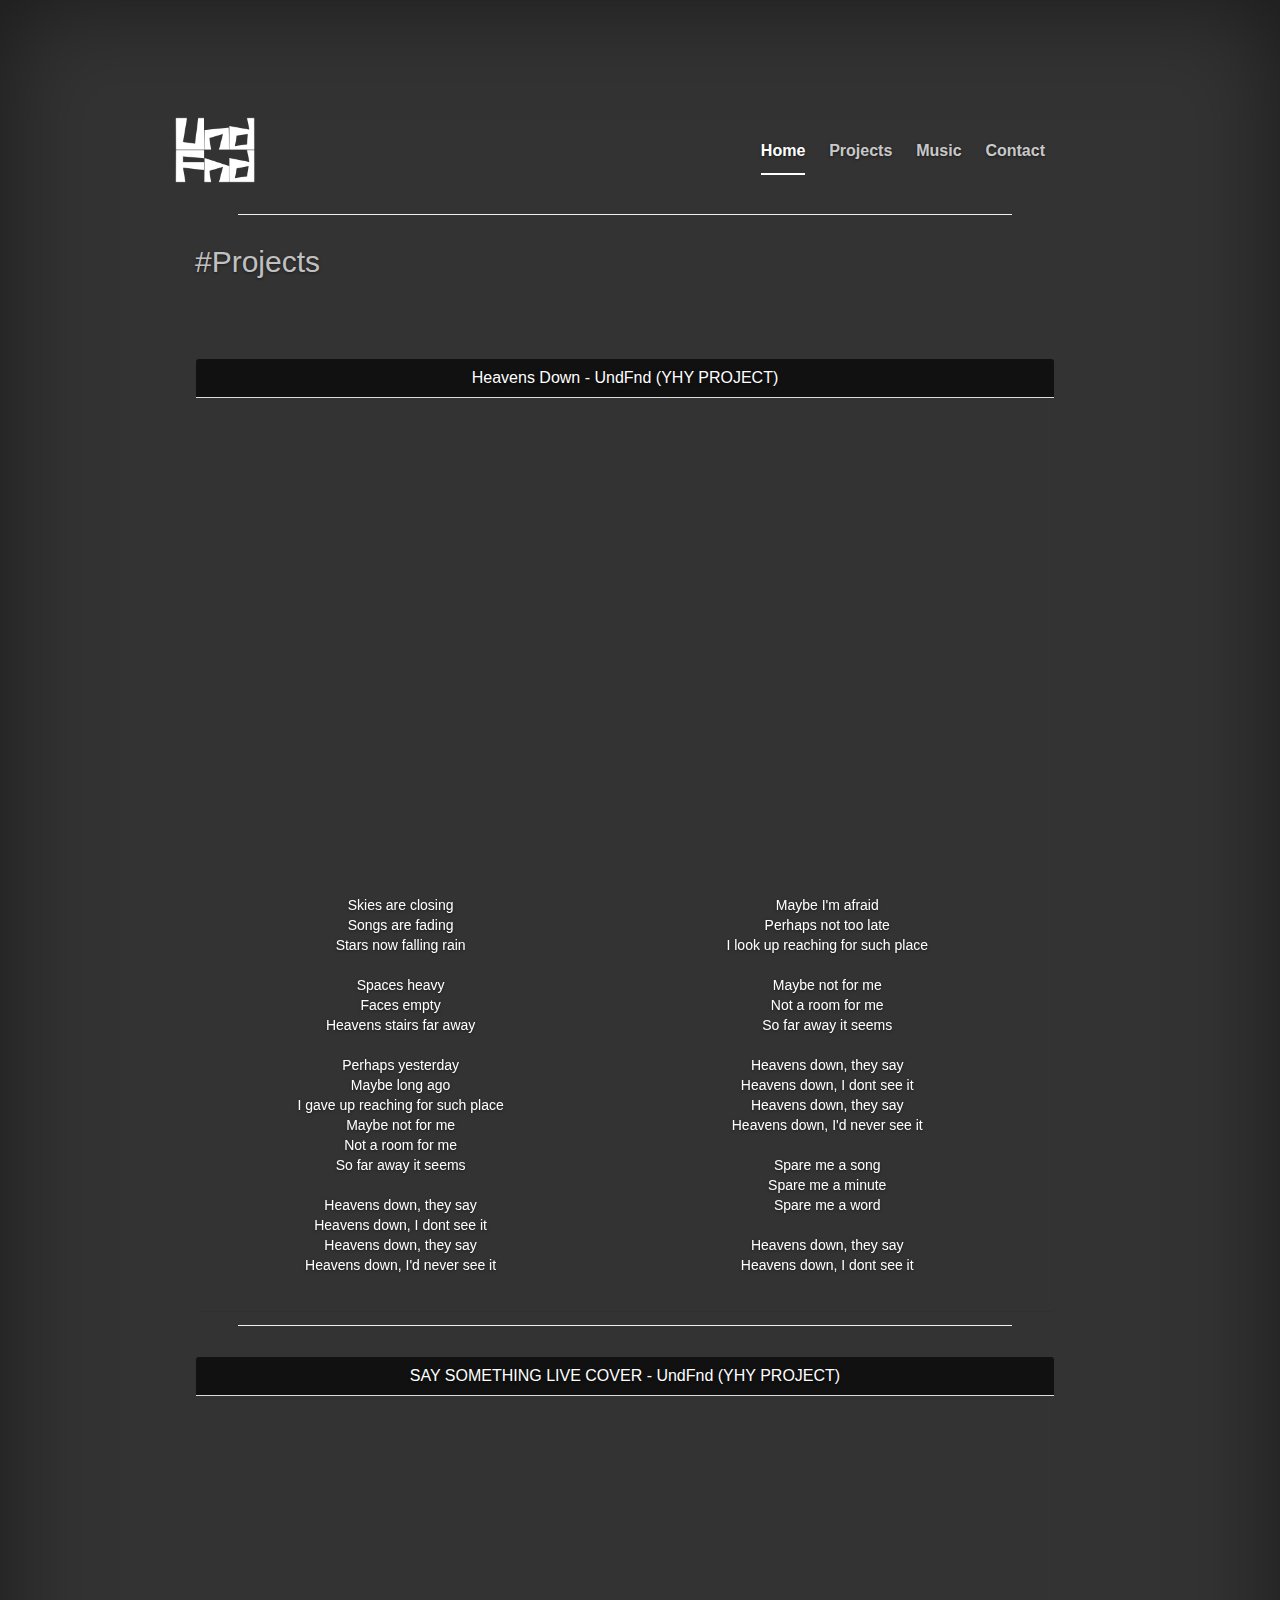
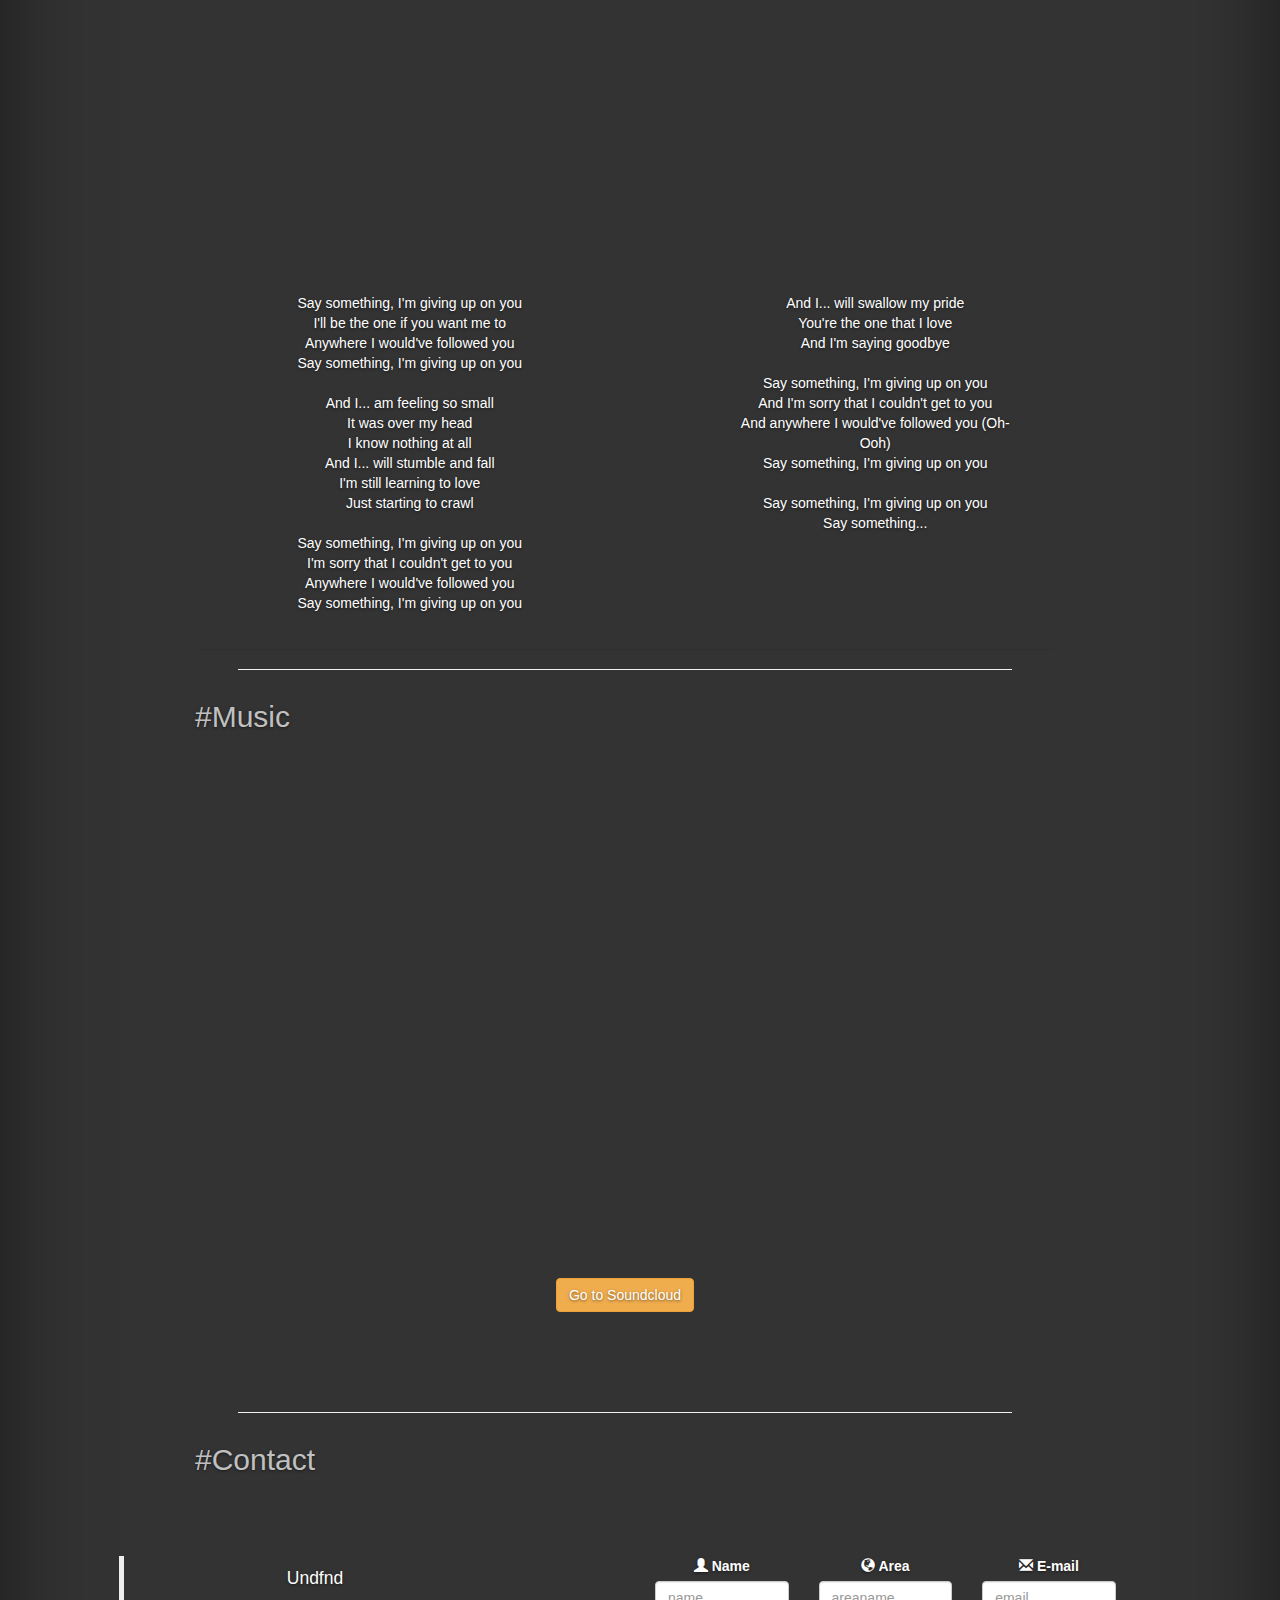
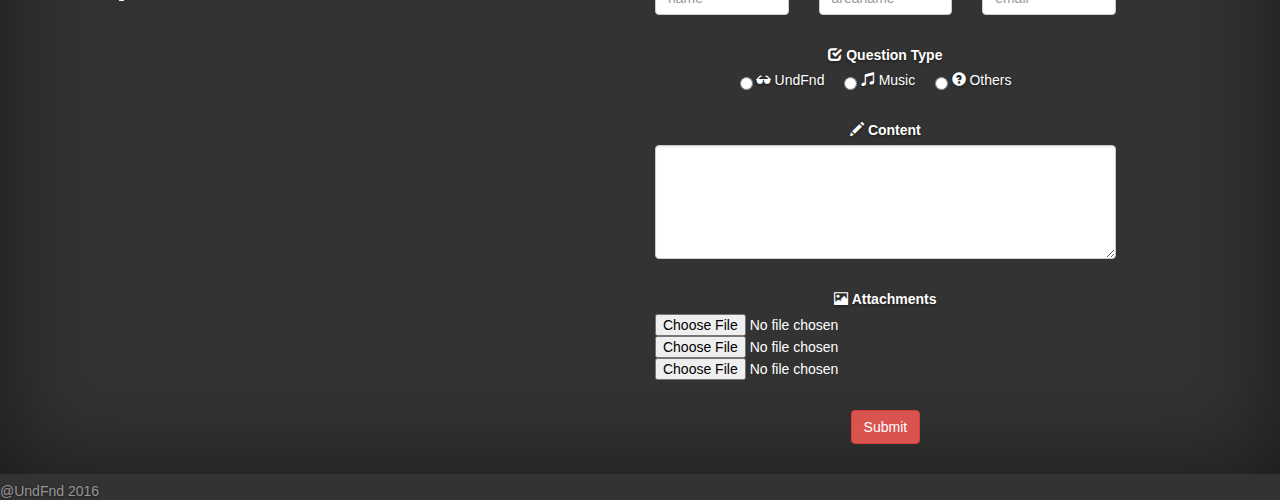
==== index.html @ fa7255fd "NEw" ====
<!DOCTYPE html>
<?xml version="1.0" encoding="UTF-8"?>

<html xmlns="http://www.w3.org/1999/xhtml" lang="ko" xml:lang="ko">
<head>
    <meta charset="utf-8">
    <meta http-equiv="X-UA-Compatible" content="IE=edge">
    <meta name="viewport" content="width=device-width, initial-scale=1">
    <!-- The above 3 meta tags *must* come first in the head; any other head content must come *after* these tags -->
    <meta name="description" content="UndFnd">
    <meta name="author" content="UndFnd">
    <meta property="fb:app_id" content="935392736514362">
    <meta property="og:url" content="http://www.undfnd.com/">
    <meta property="og:image" content="http://www.undfnd.com/img/logo-black.png">
    <link rel="icon" href="img/logo-black.ico">

    <title>UndFnd</title>

    <!-- Bootstrap core CSS -->
    <link href="bootstrap-3.3.5-dist/css/bootstrap.min.css" rel="stylesheet">

    <link href="bootstrap-3.3.5-dist/css/animate.css" rel="stylesheet">

    <!-- Custom styles for this template -->
    <link href="cover.css" rel="stylesheet">

    <!-- Just for debugging purposes. Don't actually copy these 2 lines! -->
    <!--[if lt IE 9]><script src="../../assets/js/ie8-responsive-file-warning.js"></script><![endif]-->
    <script src="bootstrap-3.3.5-dist/js/ie-emulation-modes-warning.js"></script>

    <!-- HTML5 shim and Respond.js for IE8 support of HTML5 elements and media queries -->
    <!--[if lt IE 9]>
      <script src="https://oss.maxcdn.com/html5shiv/3.7.2/html5shiv.min.js"></script>
      <script src="https://oss.maxcdn.com/respond/1.4.2/respond.min.js"></script>
    <![endif]-->


    <script>
  (function(i,s,o,g,r,a,m){i['GoogleAnalyticsObject']=r;i[r]=i[r]||function(){
  (i[r].q=i[r].q||[]).push(arguments)},i[r].l=1*new Date();a=s.createElement(o),
  m=s.getElementsByTagName(o)[0];a.async=1;a.src=g;m.parentNode.insertBefore(a,m)
  })(window,document,'script','//www.google-analytics.com/analytics.js','ga');

  ga('create', 'UA-72911251-1', 'auto');
  ga('send', 'pageview');
  ga('set', 'userId', 'UA-72911251-1'); 
</script>

<script type="text/javascript" src="bootstrap-3.3.5-dist/js/bootstrap.js">
    $('body').scrollspy({target: '#navbar-scroll'});

$('[data-spy="scroll"]').each(function () {
  var $spy = $(this).scrollspy('refresh')
})
</script>

<script type="text/javascript" src="bootstrap-3.3.5-dist/js/bootstrap.js">

$(document).ready(function() {
  // navigation click actions 
  $('#navbar-scroll').on('click', function(event){
    event.preventDefault();
    var sectionID = $(this).attr("data-id");
    scrollToID('#' + sectionID, 750);
  });
  // scroll to top action
  $('.scroll-top').on('click', function(event) {
    event.preventDefault();
    $('html, body').animate({scrollTop:0}, 'slow');     
  });

});
// scroll function
function scrollToID(id, speed){
  var offSet = -100;
  var targetOffset = $(id).offset().top - offSet;
  var mainNav = $('#navbar-scroll');
  $('html,body').animate({scrollTop:targetOffset}, speed);
  if (mainNav.hasClass("open")) {
    mainNav.css("height", "1px").removeClass("in").addClass("collapse");
    mainNav.removeClass("open");
  }
}
if (typeof console === "undefined") {
    console = {
        log: function() { }
    };
}
</script>

<script>
  window.fbAsyncInit = function() {
    FB.init({
      appId      : '935392736514362',
      xfbml      : true,
      version    : 'v2.5'
    });
  };

  (function(d, s, id){
     var js, fjs = d.getElementsByTagName(s)[0];
     if (d.getElementById(id)) {return;}
     js = d.createElement(s); js.id = id;
     js.src = "//connect.facebook.net/en_US/sdk.js";
     fjs.parentNode.insertBefore(js, fjs);
   }(document, 'script', 'facebook-jssdk'));
</script>

  </head>

<body data-spy="scroll" data-target="#navbar-scroll">

<div id="fb-root"></div>
<script>(function(d, s, id) {
  var js, fjs = d.getElementsByTagName(s)[0];
  if (d.getElementById(id)) return;
  js = d.createElement(s); js.id = id;
  js.src = "//connect.facebook.net/ko_KR/sdk.js#xfbml=1&version=v2.5&appId=1404441176520343";
  fjs.parentNode.insertBefore(js, fjs);
}(document, 'script', 'facebook-jssdk'));
</script>

    <div class="site-wrapper" >

      <div class="site-wrapper-inner"  id="undfnd">

        <div class="cover-container">
          <div class="masthead clearfix animated fadeInDown">
          <div class="masthead-brand"><a href="http://www.undfnd.com"><img id="logo" src="img/logo.png"></a></div>
            <div class="inner">
              
              <div class="masthead-navbar" id="navbar-scroll">
                <ul class="nav masthead-nav" role="tablist">
                  <li class="active"><a href="#undfnd" data-id="undfnd">Home</a></li>
                  <li><a class="scroll-link" data-id="projects" href="#projects">Projects</a></li>
                  
                  <li><a class="scroll-link" data-id="music" href="#music">Music</a></li>
                  <li><a class="scroll-link" data-id="contact" href="#contact">Contact</a></li>
                </ul>
          </div>
        </div>
        </div><!--masthead clearfix-->


          <div class="inner cover">
            <center><div class="separator line-separator" id="projects"></div></center>
            <h2 class="id-title">#Projects</h2>

<div class="panel-group" id="accordion" role="tablist" aria-multiselectable="true">
  <div class="panel">
    <div class="panel-heading" role="tab" id="headingOne">
      <h4 class="panel-title">
        <a role="button" data-toggle="collapse" data-parent="#accordion" href="#collapseOne" aria-expanded="true" aria-controls="collapseOne">
          Heavens Down - UndFnd (YHY PROJECT)
        </a>
      </h4>
    </div>
    <div id="collapseOne" class="panel-collapse collapse in" role="tabpanel" aria-labelledby="headingOne">
      <div class="panel-body">
    <div class="embed-responsive embed-responsive-16by9">
            <iframe width="100%" height="430" src="https://www.youtube.com/embed/ROAI3P9B_aY?rel=0&modestbranding=1&showinfo=0" frameborder="0" allowfullscreen></iframe>
    </div>
<div class="col-xs-1 col-sm-1 col-md-1 col-lg-1"></div>

<div class="col-xs-11 col-sm-4 col-md-4 col-lg-4">
<p class="navbar-text" style="text-align:center;">
Skies are closing <br />
Songs are fading <br />
Stars now falling rain <br />
<br />
Spaces heavy <br />
Faces empty <br />
Heavens stairs far away <br />
<br />
Perhaps yesterday <br />
Maybe long ago <br />
I gave up reaching for such place <br />
Maybe not for me <br />
Not a room for me <br />
So far away it seems <br />
<br />
Heavens down, they say <br />
Heavens down, I dont see it <br />
Heavens down, they say <br />
Heavens down, I'd never see it <br />
<br />
</p>
</div>

<div class="col-xs-1 col-sm-2 col-md-2 col-lg-2"></div>

<div class="col-xs-11 col-sm-4 col-md-4 col-lg-4">
<p class="navbar-text" style="text-align:center;">
Maybe I'm afraid <br />
Perhaps not too late <br />
I look up reaching for such place <br />
<br />
Maybe not for me <br />
Not a room for me <br />
So far away it seems <br />
<br />
Heavens down, they say <br />
Heavens down, I dont see it <br />
Heavens down, they say <br />
Heavens down, I'd never see it <br />
<br />
Spare me a song <br />
Spare me a minute <br /> 
Spare me a word <br />
<br />
Heavens down, they say <br />
Heavens down, I dont see it <br />
<br />
</p>
</div>
</div>
    </div>
  </div>
  <center><div class="separator line-separator"></div></center>

  <div class="panel">
    <div class="panel-heading" role="tab" id="headingTwo">
      <h4 class="panel-title">
        <a class="collapsed" role="button" data-toggle="collapse" data-parent="#accordion" href="#collapseTwo" aria-expanded="true" aria-controls="collapseTwo">
          SAY SOMETHING LIVE COVER - UndFnd (YHY PROJECT)
        </a>
      </h4>
    </div>
    <div id="collapseTwo" class="panel-collapse collapse in" role="tabpanel" aria-labelledby="headingTwo">
      <div class="panel-body">
        <div class="embed-responsive embed-responsive-16by9">
            <iframe width="100%" height="430" src="https://www.youtube.com/embed/Phb-2Oo2O-Q?rel=0&modestbranding=1&showinfo=0" frameborder="0" allowfullscreen></iframe>
            </div>
<div class="col-xs-1 col-sm-1 col-md-1 col-lg-1"></div>

<div class="col-xs-11 col-sm-5 col-md-5 col-lg-5">
<p class="navbar-text" style="text-align:center;">
Say something, I'm giving up on you <br />
I'll be the one if you want me to <br />
Anywhere I would've followed you <br />
Say something, I'm giving up on you <br />
 <br />
And I... am feeling so small <br />
It was over my head <br />
I know nothing at all <br />
And I... will stumble and fall <br />
I'm still learning to love <br />
Just starting to crawl <br />
 <br />
Say something, I'm giving up on you <br />
I'm sorry that I couldn't get to you <br />
Anywhere I would've followed you <br />
Say something, I'm giving up on you <br />
<br />
</p>
</div>

<div class="col-xs-1 col-sm-1 col-md-1 col-lg-1"></div>

<div class="col-xs-11 col-sm-5 col-md-5 col-lg-5">
<p class="navbar-text" style="text-align:center;">
And I... will swallow my pride <br />
You're the one that I love <br />
And I'm saying goodbye <br />
 <br />
Say something, I'm giving up on you <br />
And I'm sorry that I couldn't get to you <br />
And anywhere I would've followed you (Oh-Ooh) <br />
Say something, I'm giving up on you <br />
 <br />
Say something, I'm giving up on you <br />
Say something... <br />
<br />
</p>
</div>

      </div> <!--panel body-->
    </div><!--collapse 2-->
  </div><!--panel-->
</div>

            <center><div class="separator line-separator"  id="music"></div></center>

            <h2 class="id-title">#Music</h2>

            <iframe width="100%" height="430" scrolling="no" frameborder="no" src="https://w.soundcloud.com/player/?url=https%3A//api.soundcloud.com/playlists/9944254&amp;color=ff5500&amp;auto_play=false&amp;hide_related=false&amp;show_comments=true&amp;show_user=true&amp;show_reposts=false"></iframe>
            <p class="lead" style="margin-top:30px;">
              <a href="http://soundcloud.com/undfnd-1" class="btn btn-md btn-warning">Go to Soundcloud</a>
            </p>
          

          <center><div class="separator line-separator" id="contact" ></div></center>

          <h2 class="id-title">#Contact</h2>

          </div> <!--inner cover-->
          </div><!--cover container-->

<div class="col-lg-1 col-md-1 col-sm-1 hidden-xs"></div>
  
  <div class="fb-page col-lg-4 col-md-4 col-sm-4 col-xs-12" data-href="https://www.facebook.com/undfnd13/" data-tabs="timeline" data-width="100%" data-small-header="true" data-adapt-container-width="true" data-hide-cover="false" data-show-facepile="false">
  <div class="fb-xfbml-parse-ignore"><blockquote cite="https://www.facebook.com/undfnd13/"><a href="https://www.facebook.com/undfnd13/">Undfnd</a></blockquote></div>
  </div>

<div class="col-lg-1 col-md-1 col-sm-1 hidden-xs"></div>

<div class="col-lg-5 col-md-5 col-sm-5 col-xs-12">
<form id="form1" name="form1" class="contact-form" method="post">
<input type="hidden" name="mode" value="send">
  <div class="form-group col-xs-12 col-sm-4 col-mid-6">
    <label for="name"><span class="glyphicon glyphicon-user" aria-hidden="true"></span> Name </label>
    <input type="text" class="form-control" id="name" name="name" aria-required="true" placeholder="name">
  </div>

  <div class="form-group col-xs-12 col-sm-4 col-mid-6">
    <label for="areaname"><span class="glyphicon glyphicon-globe" aria-hidden="true"></span> Area </label>
    <input type="text" class="form-control" id="areaname" name="areaname" aria-required="true" placeholder="areaname">
  </div>

  <div class="form-group col-xs-12 col-sm-4 col-mid-6">
    <label for="email"><span class="glyphicon glyphicon-envelope" aria-hidden="true"></span> E-mail </label>
    <input type="email" class="form-control" id="email" name="email" aria-required="true" placeholder="email">
  </div>


  <div class="form-group col-xs-12 col-sm-12 col-mid-12 col-lg-12
  ">
    <label for="questype"><span class="glyphicon glyphicon-check" aria-hidden="true"></span> Question Type </label>
<br>
    <input type="radio" name="questype" class="radio-inline" id="questype" aria-required="true" placeholder="questype" value="Product">&nbsp;<span class="glyphicon glyphicon-sunglasses" aria-hidden="true"></span> UndFnd&nbsp;&nbsp;&nbsp;&nbsp;

  <input type="radio" name="questype" class="radio-inline" id="questype" aria-required="true" placeholder="questype" value="Store">&nbsp;<span class="glyphicon glyphicon-music" aria-hidden="true"></span> Music&nbsp;&nbsp;&nbsp;&nbsp;

  <input type="radio" name="questype" class="radio-inline" id="questype" aria-required="true" placeholder="questype" value="Others">&nbsp;<span class="glyphicon glyphicon-question-sign" aria-hidden="true"></span> Others &nbsp;&nbsp;&nbsp;&nbsp;
</br>
  </div>

  <div class="form-group col-xs-12">
  <label for="content"><span class="glyphicon glyphicon-pencil" aria-hidden="true"></span> Content </label>
  <textarea id="content" name="content" class="form-control" rows="5" aria-required="true"></textarea>
  </div>

  <div class="form-group col-xs-12">
    <label for="file"><span class="glyphicon glyphicon-picture" aria-hidden="true"></span> Attachments </label>
    <input type="file" id="file1" name="userfile1" value="file1">
    <input type="file" id="file2" name="userfile2" value="file2">
    <input type="file" id="file3" name="userfile3" value="file3">
  </div>

<div class="form-group col-xs-12">
<input type="button" id="submit" class="btn btn-md btn-danger" value="Submit" onclick="form_Check();" style="cursor:hand;"> <span id="result"></span>

  </div>

</form>
</div><!--form div-->
</div><!--site-wrapper-inner-->
<div class="col-lg-1 col-md-1 col-sm-1 hidden-xs"></div>


</div><!-- site wrapper -->

<div class="mastfoot" style="position:relative; text-align:left;">
              <h5>@UndFnd 2016</h5>
</div>



    <!-- Bootstrap core JavaScript
    ================================================== -->
    <!-- Placed at the end of the document so the pages load faster -->
    <script src="https://ajax.googleapis.com/ajax/libs/jquery/1.11.1/jquery.min.js"></script>
    <script src="bootstrap-3.3.5-dist/js/holder.js"></script>
    <script src="parallax.js-1.3.1/parallax.js"></script>
        <script src="bootstrap-3.3.5-dist/js/bootstrap.min.js"></script>
    <script src="bootstrap-3.3.5-dist/js/ie10-viewport-bug-workaround.js"></script>
  </body>
</html>

<script>
$("#name").focus(function() {
  $('#result').html("");
  $('#submit').show();
});

function form_Check(){
  if(form1.name.value == ''){
    alert("Input Name");
    form1.name.focus();
    return;
  }
  if(form1.email.value == ''){
    alert("Input E-mail");
    form1.email.focus();
    return;
  }
  if(form1.areaname.value == ''){
    alert("Input Area");
    form1.areaname.focus();
    return;
  }
  if(form1.questype[0].checked == false && form1.questype[1].checked == false && form1.questype[2].checked == false){
    alert("Input Question Type");
    form1.questype[0].focus();
    return;
  }
  if(form1.content.value == ''){
    alert("Input Content");
    form1.content.focus();
    return;
  }
  if(!confirm('Send E-mail?')) return;
  //form1.submit();

  //Ajax Send Start
  $('#submit').hide();
  $('#result').html("<img src='formmail/indicator.gif' align='absmiddle'> <font color='blue'>Sending... Please Wait.</font>");
  var form = $("form")[0];
  var formData = new FormData(form);
  $.ajax({
    url: "formmail/form_send.php",
    processData: false,
    contentType: false,
    data: formData,
    type: "POST",
    cache: false,
    success: function(args) {
      $('#result').html(args);
      $('#form1').trigger("reset");
      //$('#submit').show();
    },
    error: function(args) {
      $('#result').html("<font color='red'>Failure</font>");
      $('#form1').trigger("reset");
      //$('#submit').show();
    },
  })
  //Ajax Sent.
}

</script>
---- cover.css ----
/*
 * Globals
 */

/* Links */
a,
a:focus,
a:hover {
  color: #fff;
}

/* Custom default button */
.btn-default,
.btn-default:hover,
.btn-default:focus {
  color: #333;
  text-shadow: none; /* Prevent inheritence from `body` */
  background-color: #fff;
  border: 1px solid #fff;
}


/*
 * Base structure
 */

html,
body {
  height: 100%;
  background-color: #333;
}
body {
  color: #fff;
  text-align: center;
  text-shadow: 0 1px 3px rgba(0,0,0,.5);
  position: relative;
}

/* Extra markup and styles for table-esque vertical and horizontal centering */
.site-wrapper {
  display: table;
  width: 100%;
  height: 100%; /* For at least Firefox */
  min-height: 100%;
  -webkit-box-shadow: inset 0 0 100px rgba(0,0,0,.5);
          box-shadow: inset 0 0 100px rgba(0,0,0,.5);
}
.site-wrapper-inner {
  display: table-cell;
  vertical-align: top;
}
.cover-container {
  margin-right: auto;
  margin-left: auto;
  margin-top: 100px;
}

/* Padding for spacing */
.inner {
  padding: 30px;
}


/*
 * Header
 */

.masthead-brand, .masthead-nav {
  z-index: 10;
}
.masthead-brand {
  margin-top: 10px;
  margin-bottom: 10px;
}

.masthead-nav > li {
  display: inline-block;
}
.masthead-nav > li + li {
  margin-left: 20px;
}
.masthead-nav > li > a {
  padding-right: 0;
  padding-left: 0;
  font-size: 16px;
  font-weight: bold;
  color: #fff; /* IE8 proofing */
  color: rgba(255,255,255,.75);
  border-bottom: 2px solid transparent;
}
.masthead-nav > li > a:hover,
.masthead-nav > li > a:focus {
  background-color: transparent;
  border-bottom-color: #a9a9a9;
  border-bottom-color: rgba(255,255,255,.25);
}
.masthead-nav > .active > a,
.masthead-nav > .active > a:hover,
.masthead-nav > .active > a:focus {
  color: #fff;
  border-bottom-color: #fff;
}

@media (min-width: 768px) {
  .masthead-brand {
    float: left;
  }
  .masthead-nav {
    float: right;
  }
}


/*
 * Cover
 */

.cover {
  padding: 0 20px;
  text-align: center;
}
.cover .btn-lg {
  padding: 10px 20px;
  font-weight: bold;
}


/*
 * Footer
 */

.mastfoot {
  color: #999; /* IE8 proofing */
  color: rgba(255,255,255,.5);
}


/*
 * Affix and center
 */

@media (min-width: 768px) {
  /* Pull out the header and footer */
  .masthead {

  }
  .mastfoot {
    position: fixed;
    bottom: 0;
  }
  /* Start the vertical centering */
  .site-wrapper-inner {
    vertical-align: middle;
  }
  /* Handle the widths */
  .masthead,
  .mastfoot,
  .cover-container {
    width: 100%; /* Must be percentage or pixels for horizontal alignment */
  }
}

@media (min-width: 992px) {
  .masthead,
  .mastfoot,
  .cover-container {
    width: 900px;
  }
}

#soundcloud, #contact {
  margin-top: 100px;
}


.separator, .line-separator {
    display: block;
    width: 90%;
    margin-top: 14px;
    margin-bottom: 30px;
    border-color: #f0f0f0;
    border-style: solid;
    border-width: 0px 0px 1px 0px;
}

.id-title {
  text-align: left;
  margin-bottom: 80px;
  color:silver;
}

.fb-page {
  margin-bottom: 30px;
}

.form-group {
  margin-bottom: 30px;
}

#logo {
  width:80px;
  height: 80px;
}

.panel, .panel-body {
  padding:0px;
  background-color: transparent;
  color:white;
}
.panel-heading {
  background-color: #111;
}
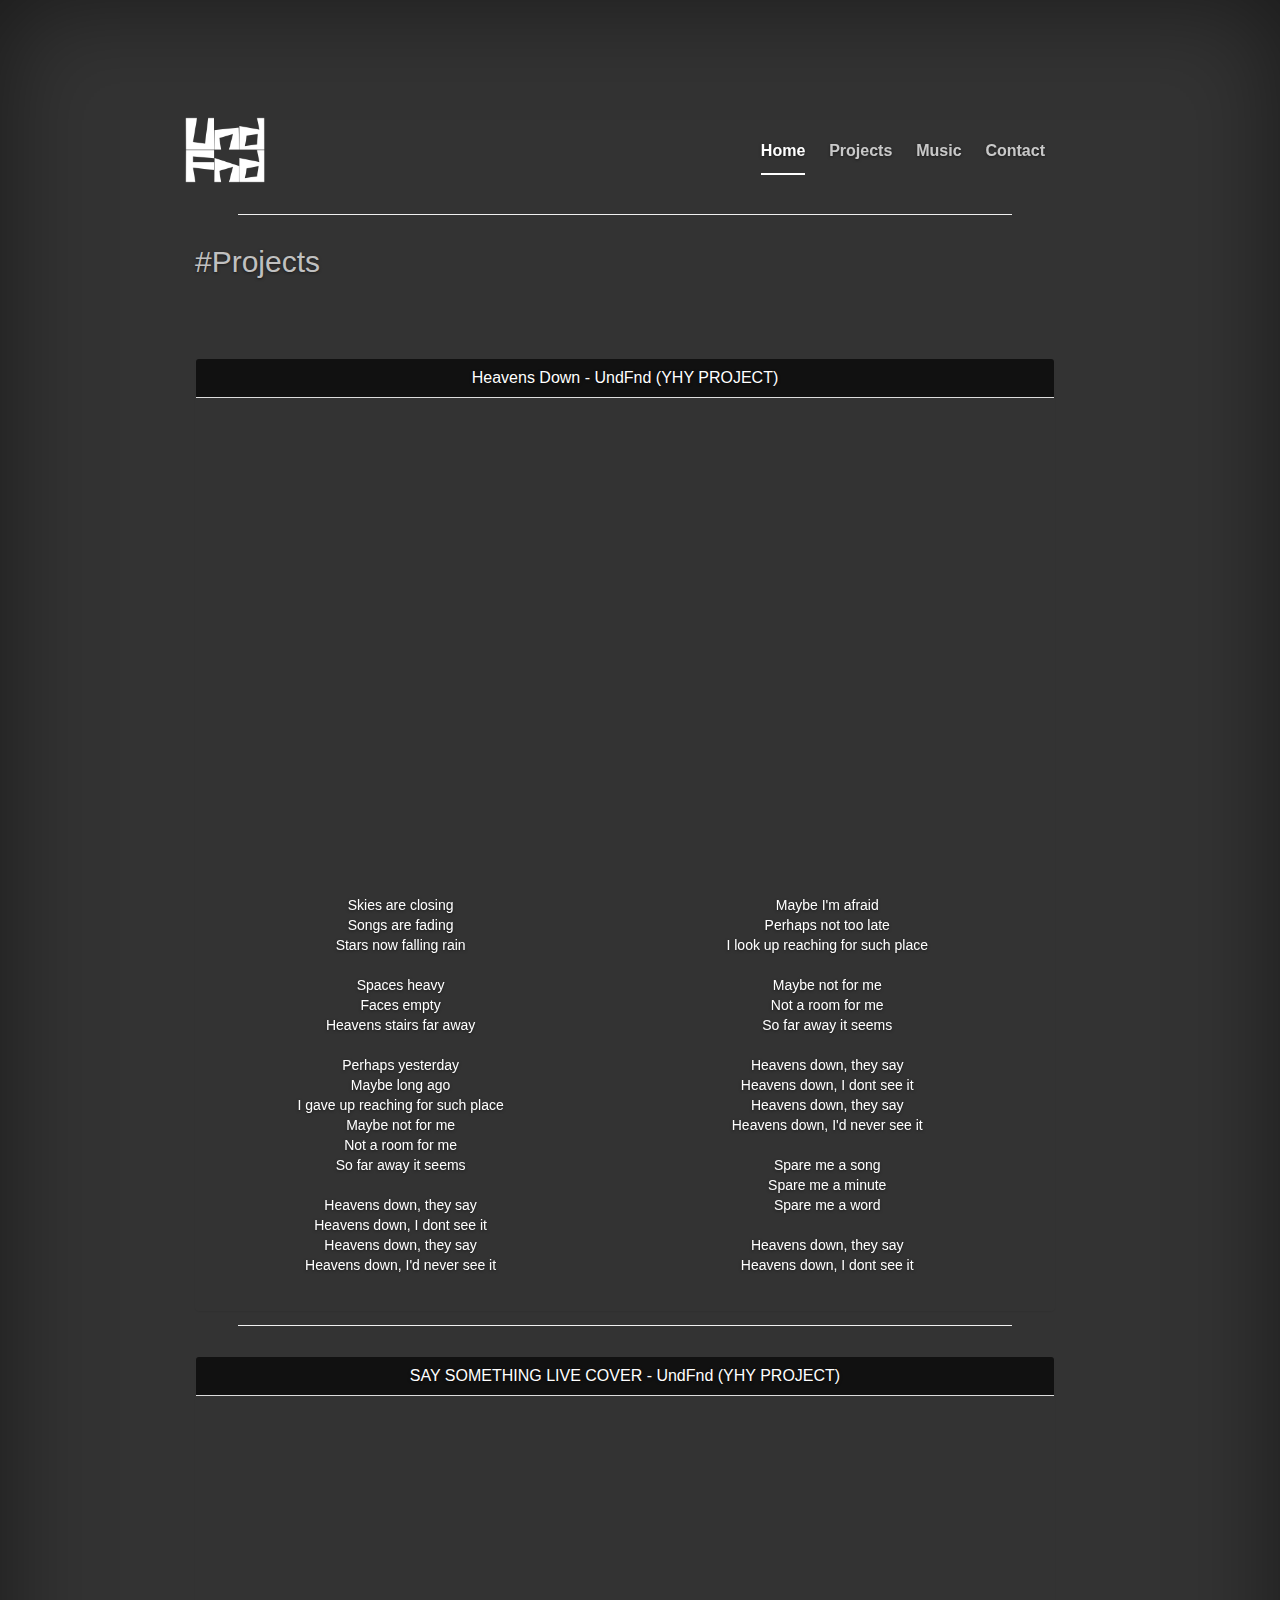
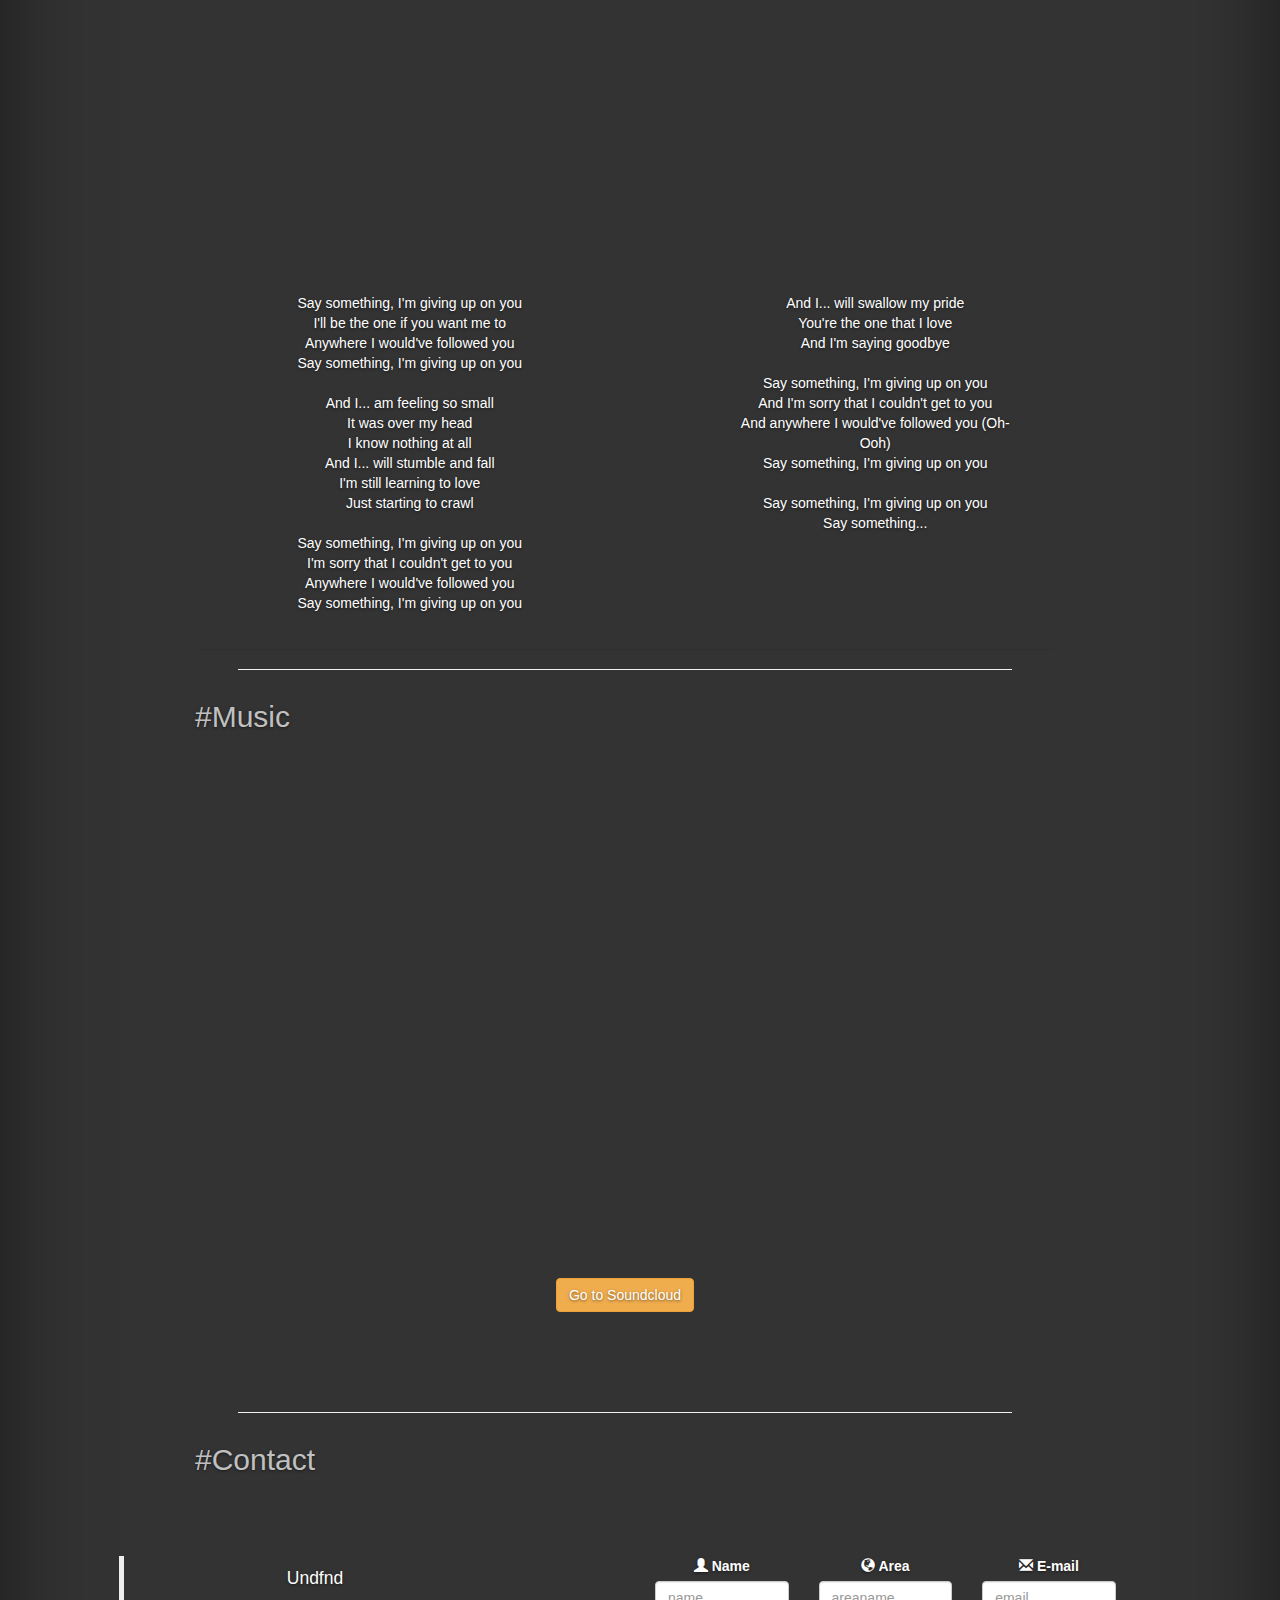
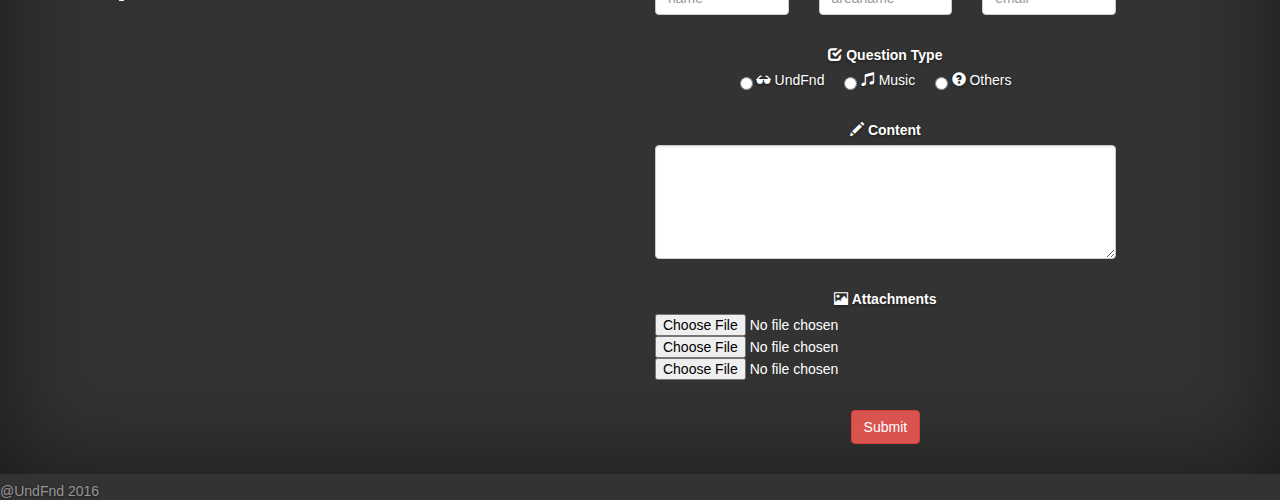
==== commit b513eca8: "Menubar error fix" ====
--- a/index.html
+++ b/index.html
@@ -126,8 +126,9 @@
       <div class="site-wrapper-inner"  id="undfnd">
 
         <div class="cover-container">
-          <div class="masthead clearfix animated fadeInDown">
+          <div class="masthead clearfix ">
           <div class="masthead-brand"><a href="http://www.undfnd.com"><img id="logo" src="img/logo.png"></a></div>
+
             <div class="inner">
               
               <div class="masthead-navbar" id="navbar-scroll">
@@ -137,8 +138,10 @@
                   
                   <li><a class="scroll-link" data-id="music" href="#music">Music</a></li>
                   <li><a class="scroll-link" data-id="contact" href="#contact">Contact</a></li>
-                </ul>
+                  </ul>
+
           </div>
+
         </div>
         </div><!--masthead clearfix-->
 
@@ -298,7 +301,8 @@
           </div><!--cover container-->
 
 <div class="col-lg-1 col-md-1 col-sm-1 hidden-xs"></div>
-  
+
+
   <div class="fb-page col-lg-4 col-md-4 col-sm-4 col-xs-12" data-href="https://www.facebook.com/undfnd13/" data-tabs="timeline" data-width="100%" data-small-header="true" data-adapt-container-width="true" data-hide-cover="false" data-show-facepile="false">
   <div class="fb-xfbml-parse-ignore"><blockquote cite="https://www.facebook.com/undfnd13/"><a href="https://www.facebook.com/undfnd13/">Undfnd</a></blockquote></div>
   </div>
@@ -363,6 +367,8 @@
 
 <div class="mastfoot" style="position:relative; text-align:left;">
               <h5>@UndFnd 2016</h5>
+
+               
 </div>
 
 
--- a/cover.css
+++ b/cover.css
@@ -64,13 +64,17 @@
 /*
  * Header
  */
-
+.clearfix {
+    z-index: 1000;
+}
 .masthead-brand, .masthead-nav {
   z-index: 10;
+
 }
 .masthead-brand {
   margin-top: 10px;
   margin-bottom: 10px;
+  margin-left: 10px;
 }
 
 .masthead-nav > li {
@@ -105,6 +109,7 @@
   .masthead-brand {
     float: left;
   }
+
   .masthead-nav {
     float: right;
   }
@@ -117,6 +122,7 @@
 
 .cover {
   padding: 0 20px;
+  padding-top: 100px;
   text-align: center;
 }
 .cover .btn-lg {
@@ -141,8 +147,8 @@
 
 @media (min-width: 768px) {
   /* Pull out the header and footer */
-  .masthead {
-
+  .masthead, .clearfix {
+    position: fixed;
   }
   .mastfoot {
     position: fixed;
@@ -210,3 +216,5 @@
 .panel-heading {
   background-color: #111;
 }
+
+
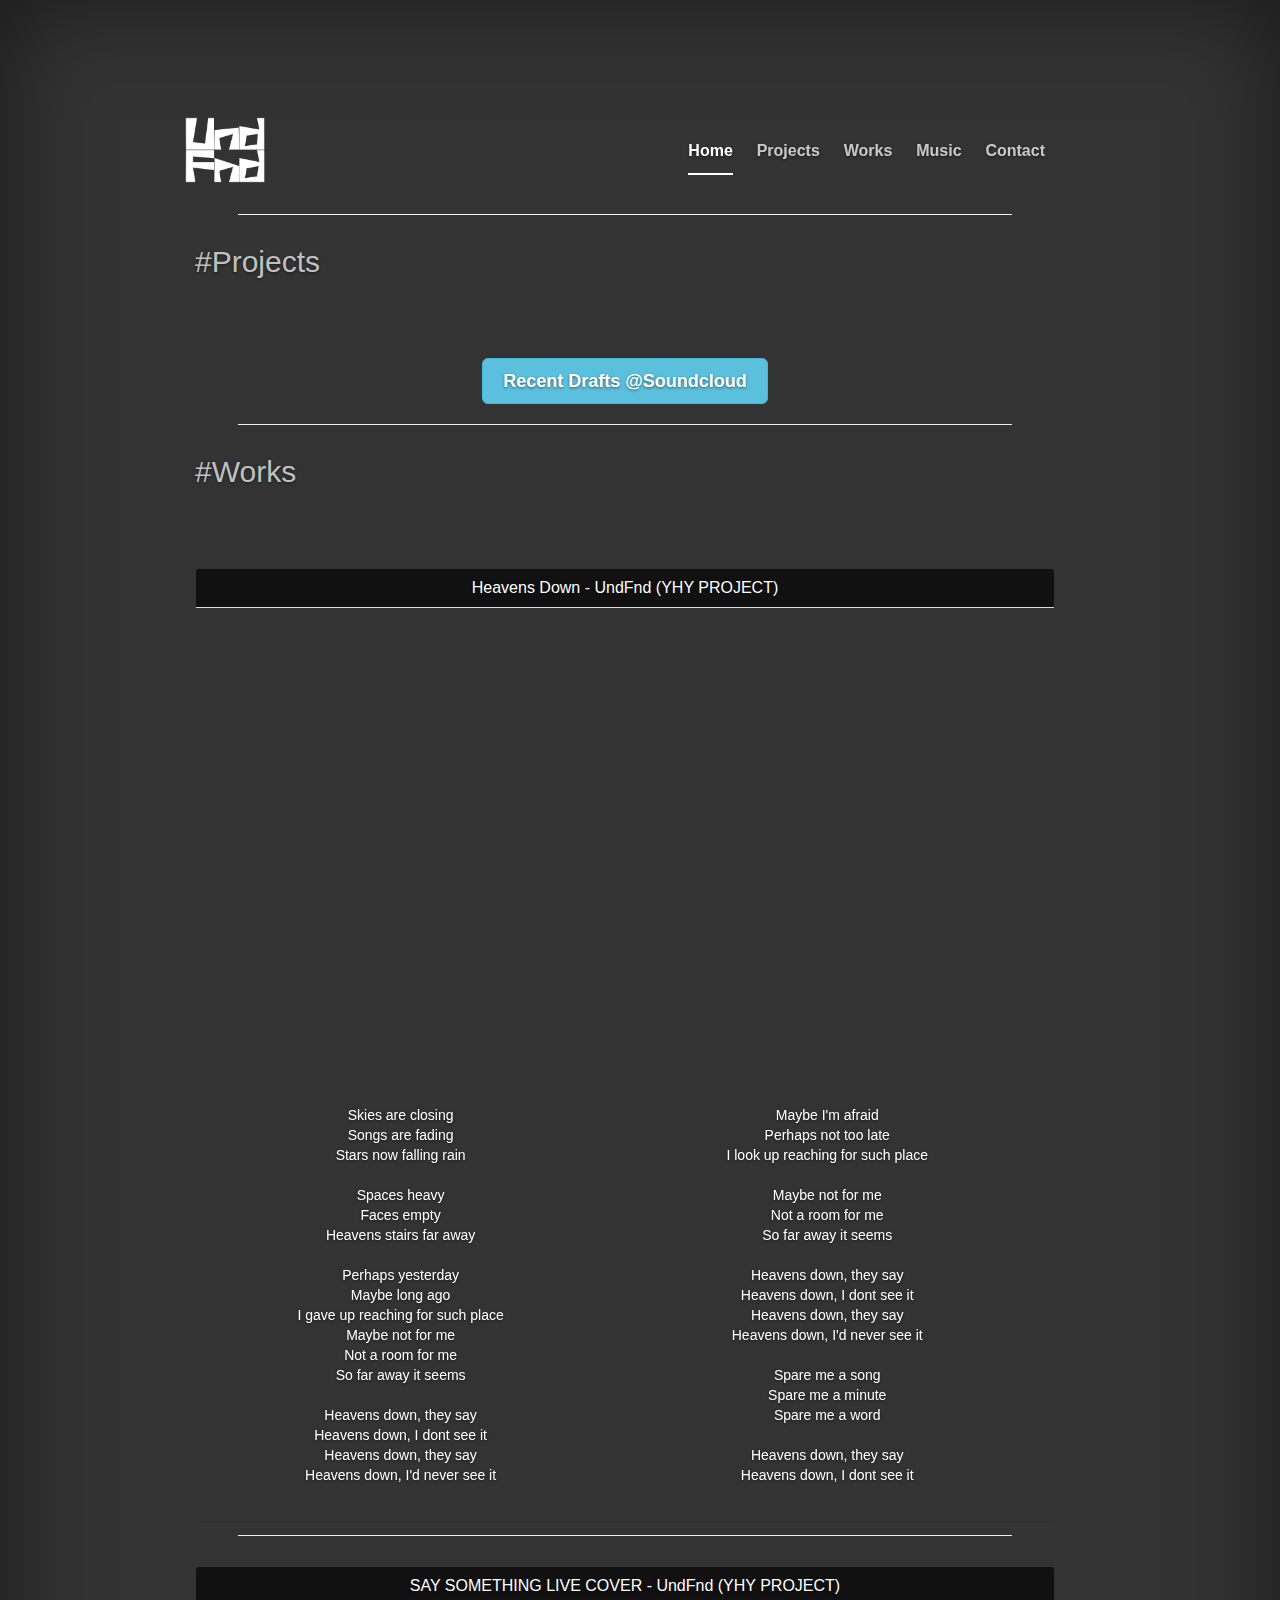
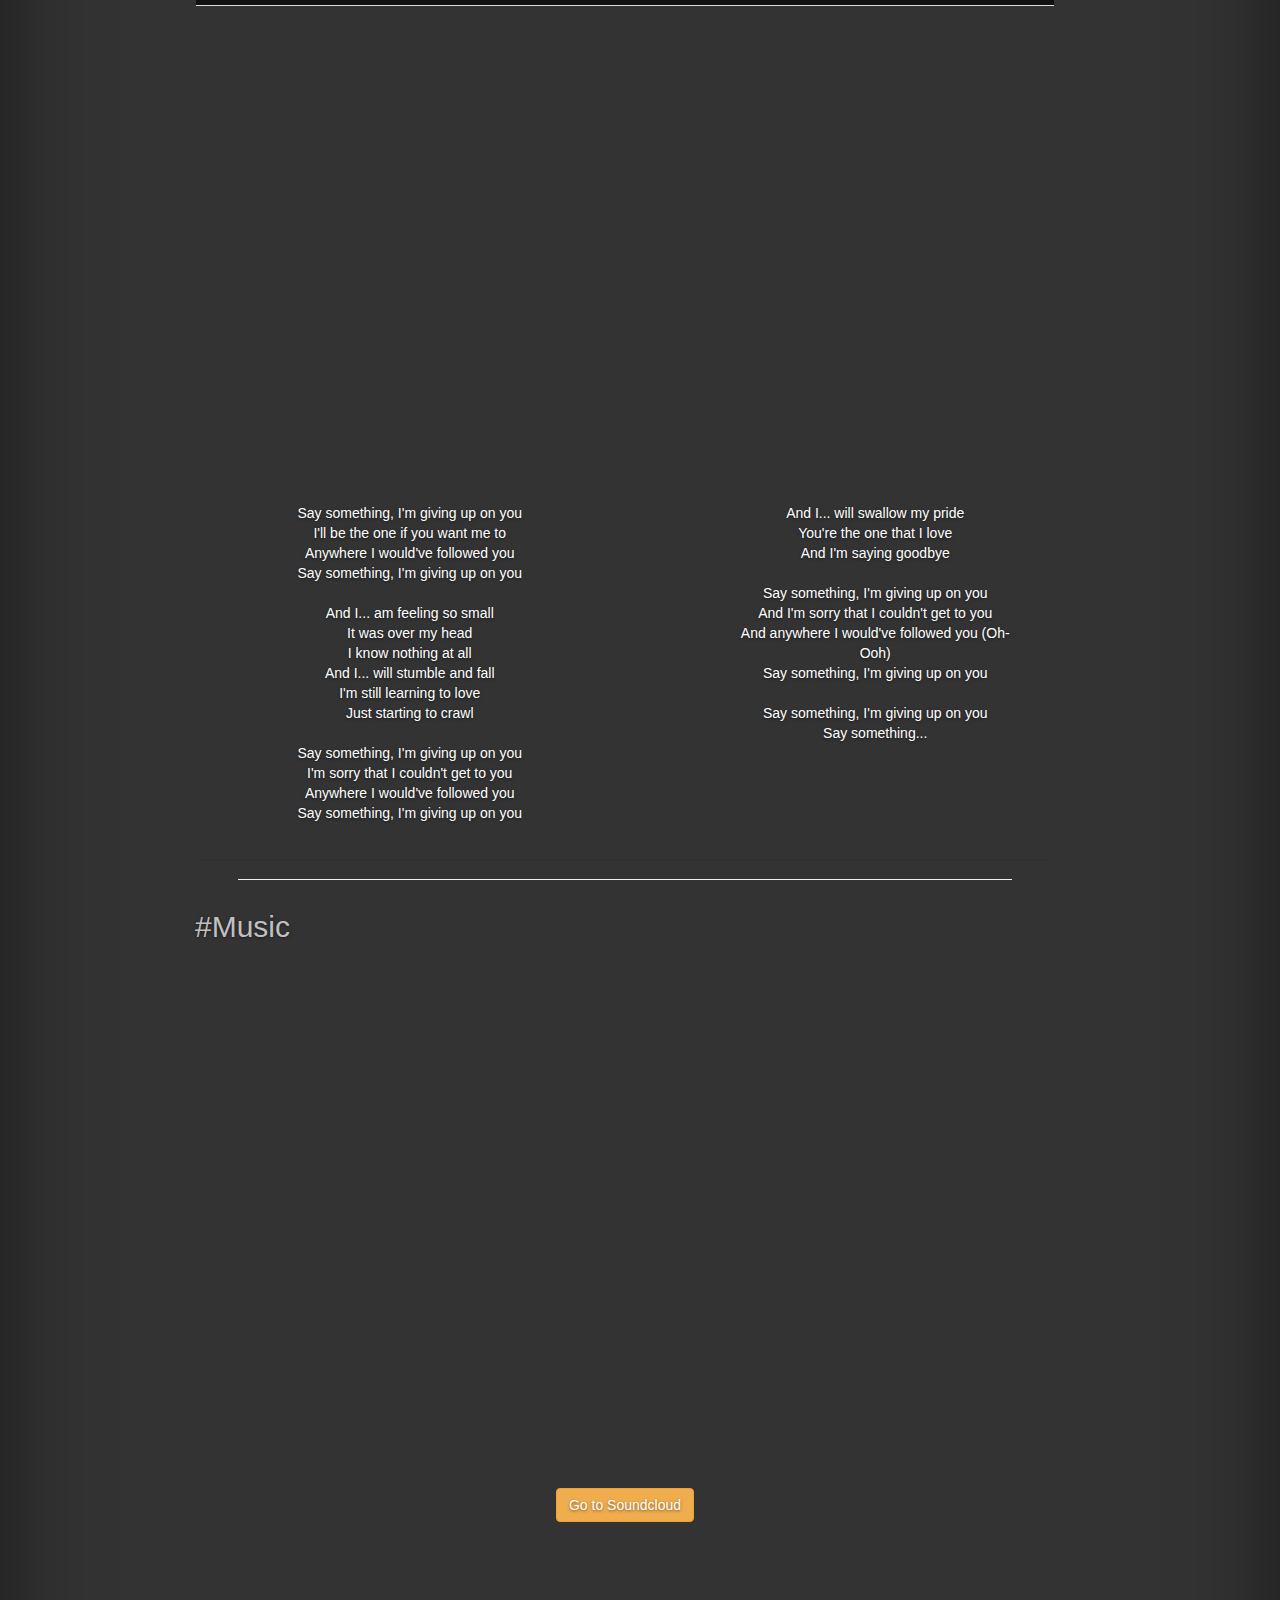
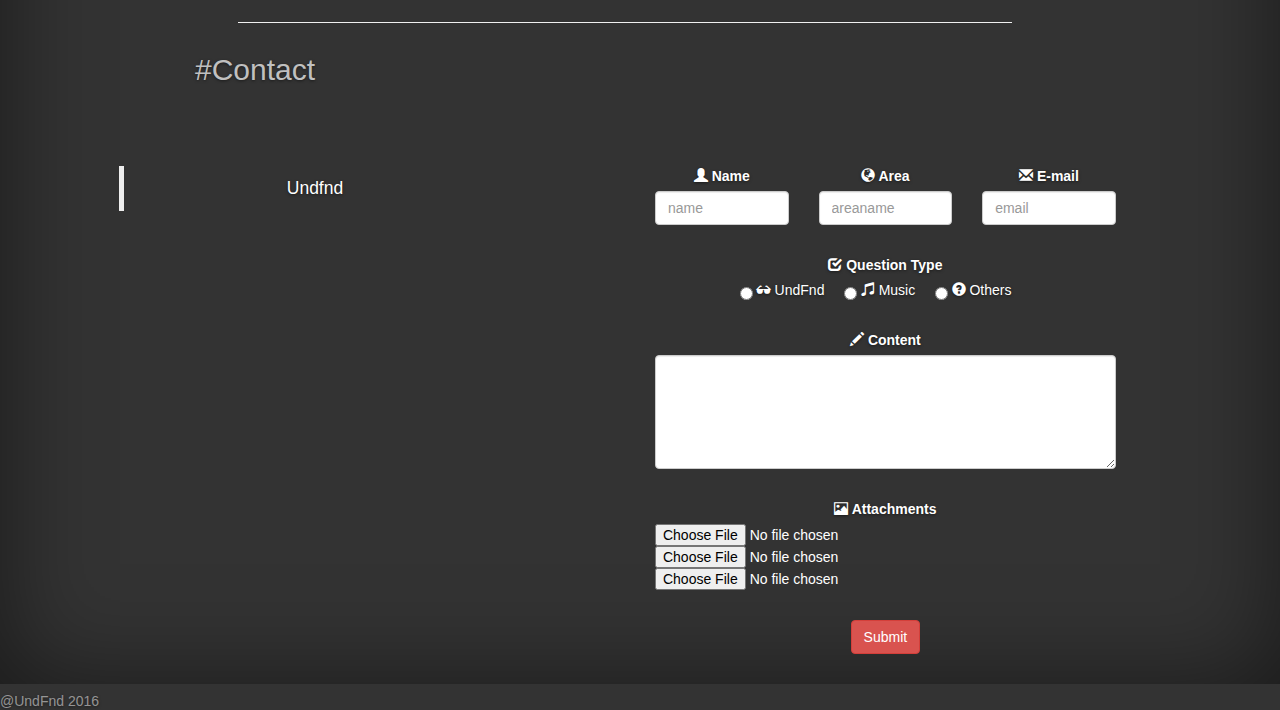
==== commit 741c8c1f: "Project Work page added / Drafts button" ====
--- a/index.html
+++ b/index.html
@@ -135,7 +135,7 @@
                 <ul class="nav masthead-nav" role="tablist">
                   <li class="active"><a href="#undfnd" data-id="undfnd">Home</a></li>
                   <li><a class="scroll-link" data-id="projects" href="#projects">Projects</a></li>
-                  
+                  <li><a class="scroll-link" data-id="works" href="#works">Works</a></li>
                   <li><a class="scroll-link" data-id="music" href="#music">Music</a></li>
                   <li><a class="scroll-link" data-id="contact" href="#contact">Contact</a></li>
                   </ul>
@@ -147,8 +147,15 @@
 
 
           <div class="inner cover">
-            <center><div class="separator line-separator" id="projects"></div></center>
+<center><div class="separator line-separator" id="projects"></div></center>
             <h2 class="id-title">#Projects</h2>
+
+            <p class="lead" style="margin-top:30px;">
+              <a href="https://soundcloud.com/undfnd-1/sets/2016-1/s-WUpMj" class="btn btn-lg btn-info">Recent Drafts @Soundcloud</a>
+            </p>
+
+            <center><div class="separator line-separator" id="works"></div></center>
+            <h2 class="id-title">#Works</h2>
 
 <div class="panel-group" id="accordion" role="tablist" aria-multiselectable="true">
   <div class="panel">
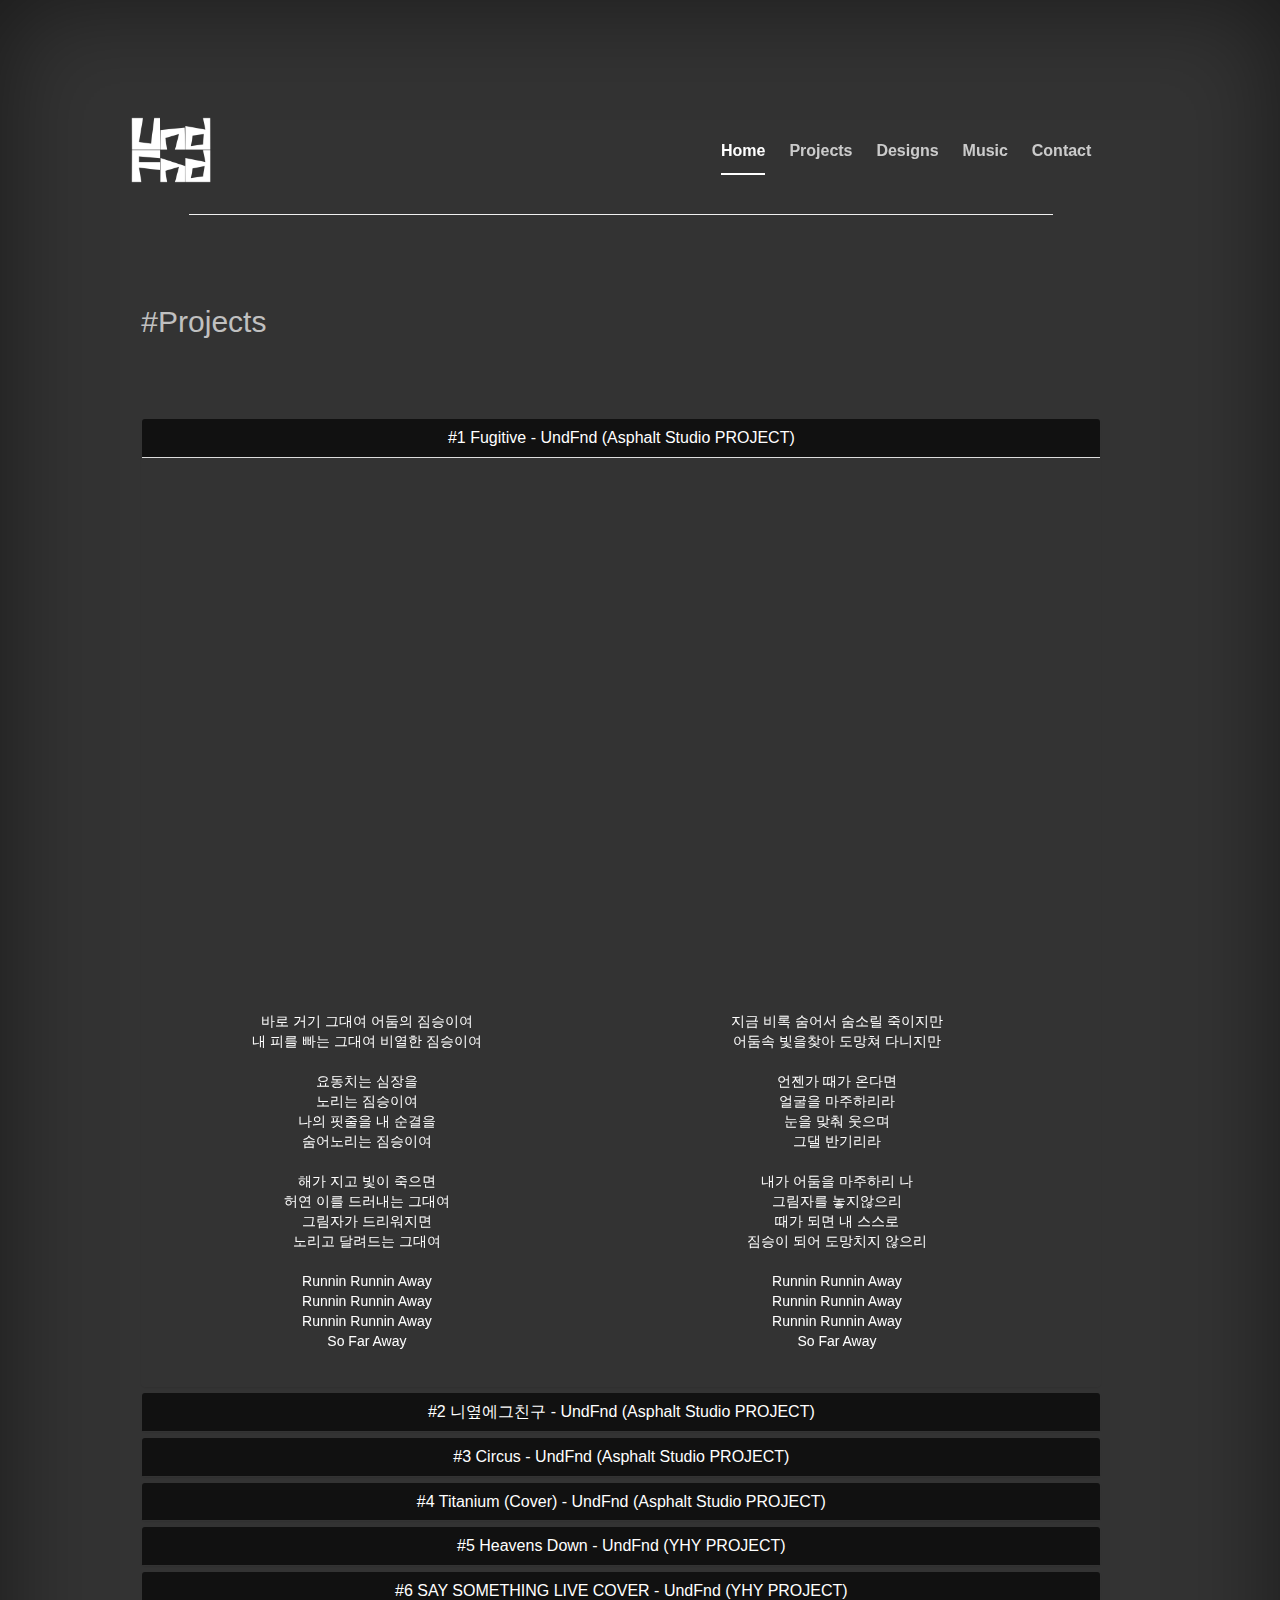
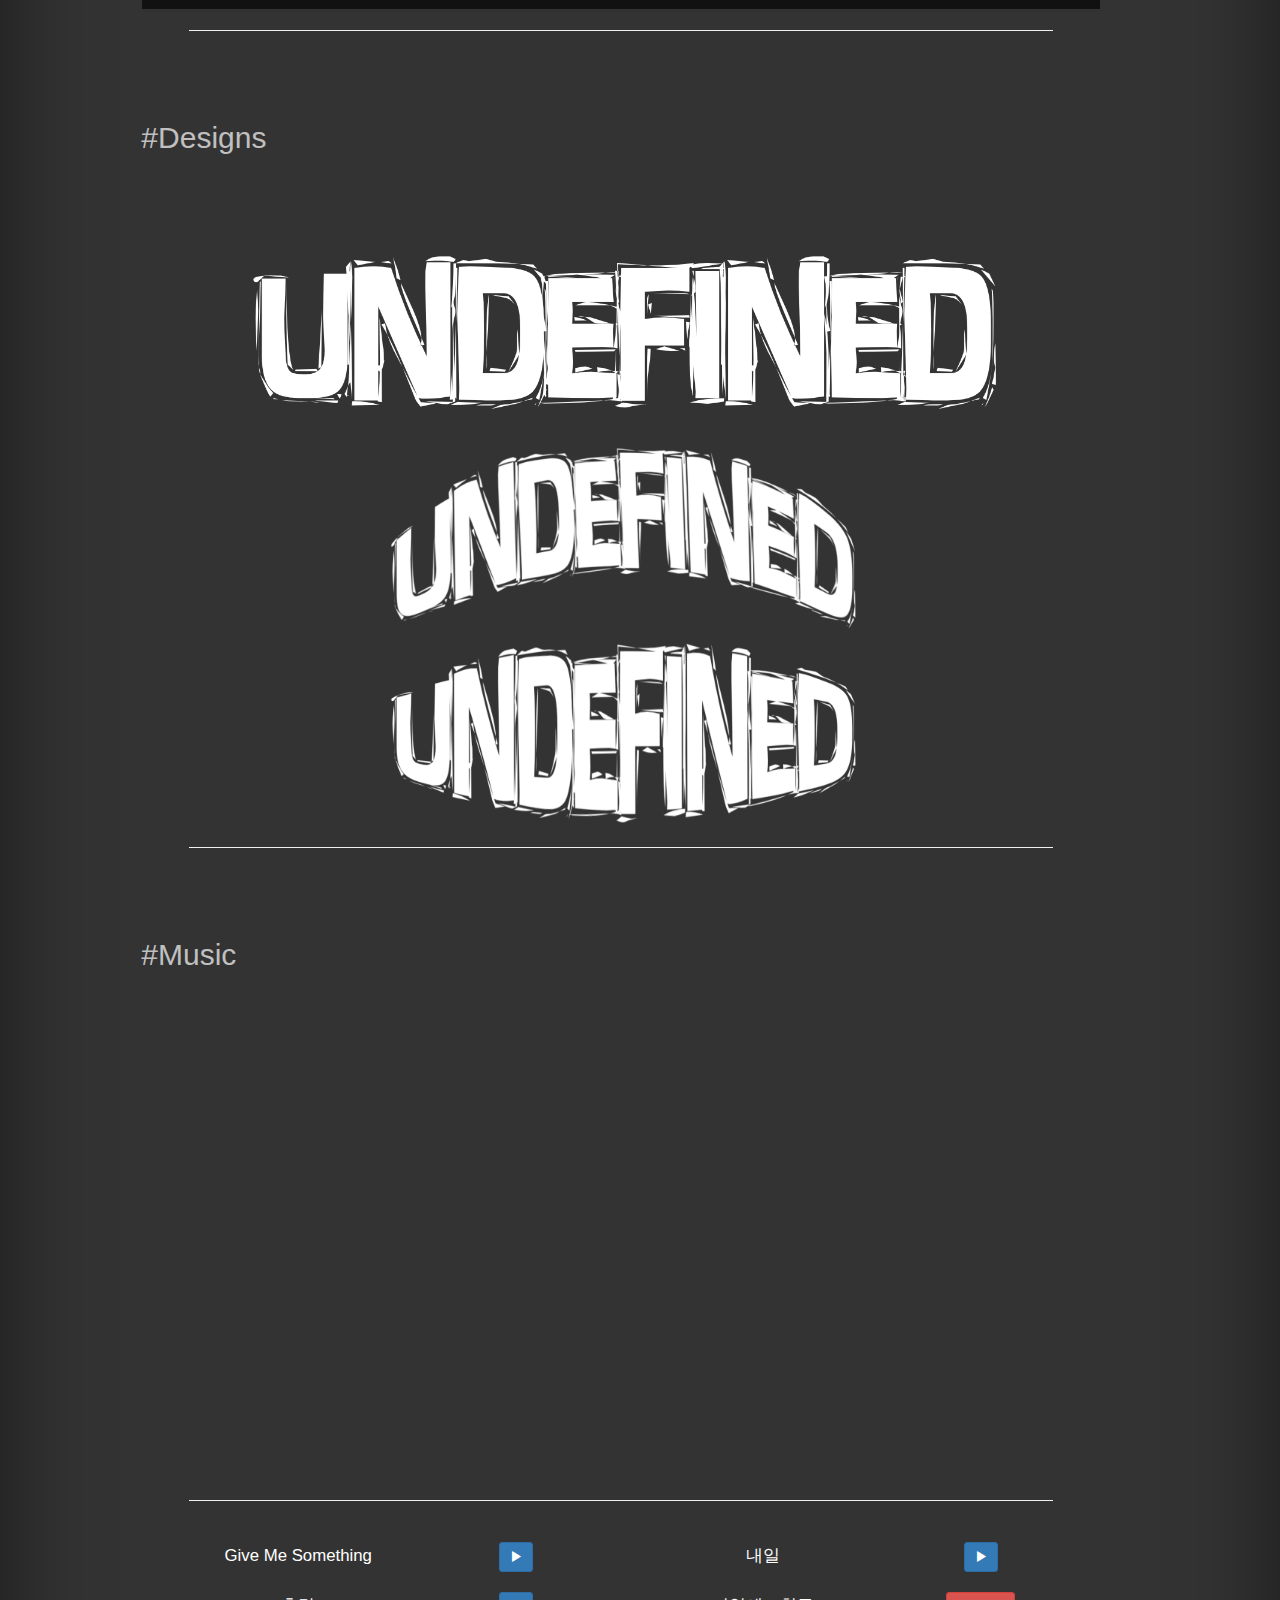
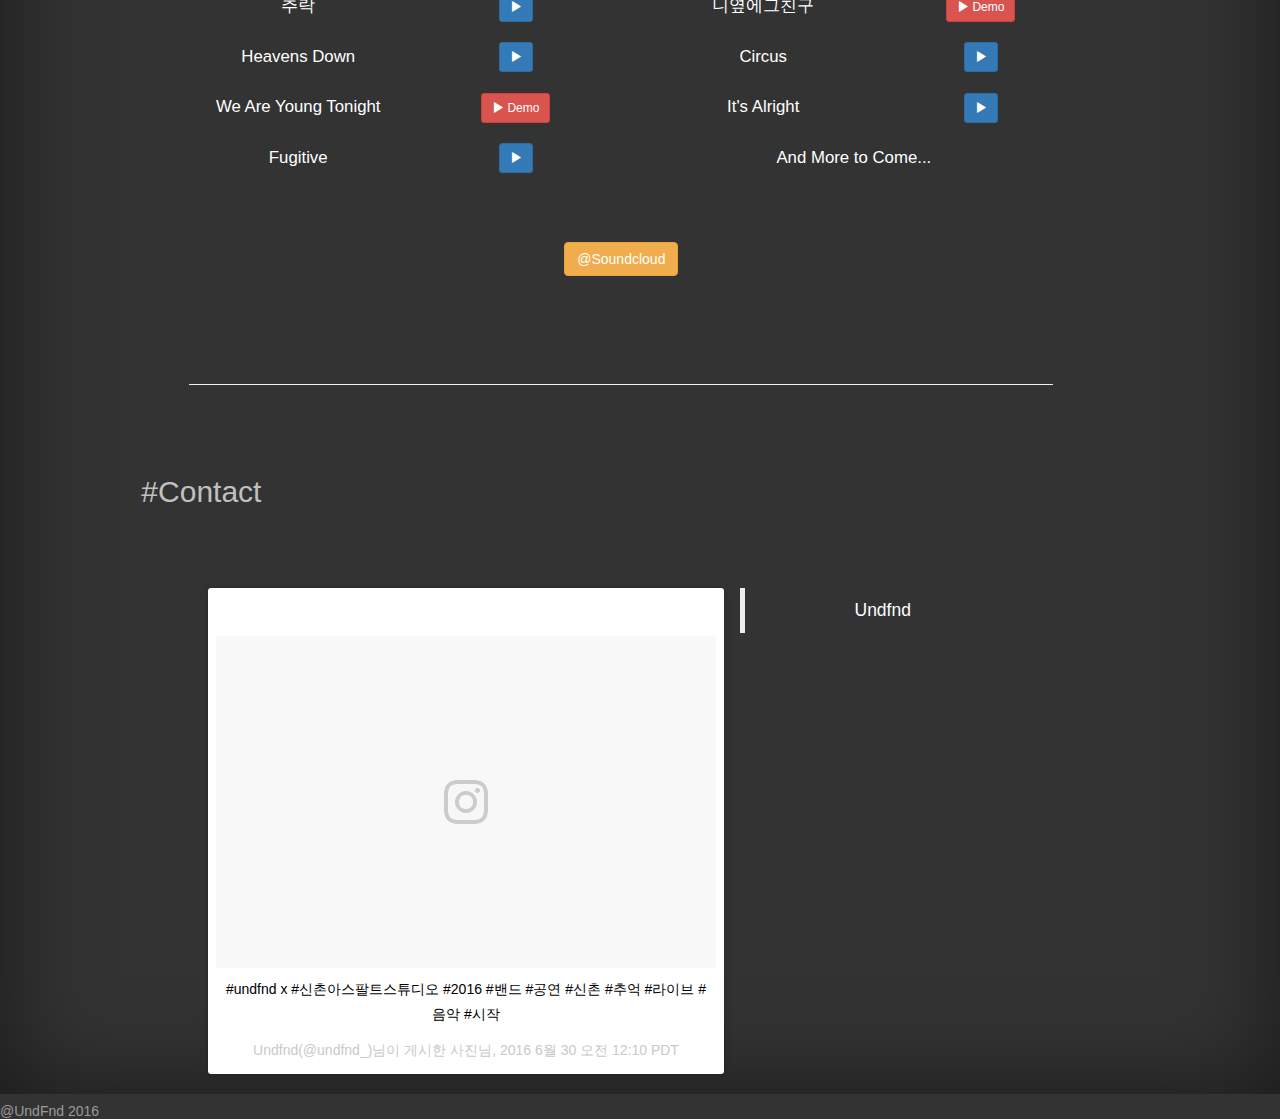
==== commit 1d347897: "Updating for Shopping Mall" ====
--- a/index.html
+++ b/index.html
@@ -18,16 +18,16 @@
     <title>UndFnd</title>
 
     <!-- Bootstrap core CSS -->
-    <link href="bootstrap-3.3.5-dist/css/bootstrap.min.css" rel="stylesheet">
-
-    <link href="bootstrap-3.3.5-dist/css/animate.css" rel="stylesheet">
+    <link href="bootstrap-3.3.6-dist/css/bootstrap.min.css" rel="stylesheet">
+
+    <link href="bootstrap-3.3.6-dist/css/animate.css" rel="stylesheet">
 
     <!-- Custom styles for this template -->
     <link href="cover.css" rel="stylesheet">
 
     <!-- Just for debugging purposes. Don't actually copy these 2 lines! -->
     <!--[if lt IE 9]><script src="../../assets/js/ie8-responsive-file-warning.js"></script><![endif]-->
-    <script src="bootstrap-3.3.5-dist/js/ie-emulation-modes-warning.js"></script>
+    <script src="bootstrap-3.3.6-dist/js/ie-emulation-modes-warning.js"></script>
 
     <!-- HTML5 shim and Respond.js for IE8 support of HTML5 elements and media queries -->
     <!--[if lt IE 9]>
@@ -47,7 +47,7 @@
   ga('set', 'userId', 'UA-72911251-1'); 
 </script>
 
-<script type="text/javascript" src="bootstrap-3.3.5-dist/js/bootstrap.js">
+<script type="text/javascript" src="bootstrap-3.3.6-dist/js/bootstrap.js">
     $('body').scrollspy({target: '#navbar-scroll'});
 
 $('[data-spy="scroll"]').each(function () {
@@ -55,7 +55,7 @@
 })
 </script>
 
-<script type="text/javascript" src="bootstrap-3.3.5-dist/js/bootstrap.js">
+<script type="text/javascript" src="bootstrap-3.3.6-dist/js/bootstrap.js">
 
 $(document).ready(function() {
   // navigation click actions 
@@ -89,24 +89,6 @@
 }
 </script>
 
-<script>
-  window.fbAsyncInit = function() {
-    FB.init({
-      appId      : '935392736514362',
-      xfbml      : true,
-      version    : 'v2.5'
-    });
-  };
-
-  (function(d, s, id){
-     var js, fjs = d.getElementsByTagName(s)[0];
-     if (d.getElementById(id)) {return;}
-     js = d.createElement(s); js.id = id;
-     js.src = "//connect.facebook.net/en_US/sdk.js";
-     fjs.parentNode.insertBefore(js, fjs);
-   }(document, 'script', 'facebook-jssdk'));
-</script>
-
   </head>
 
 <body data-spy="scroll" data-target="#navbar-scroll">
@@ -116,26 +98,27 @@
   var js, fjs = d.getElementsByTagName(s)[0];
   if (d.getElementById(id)) return;
   js = d.createElement(s); js.id = id;
-  js.src = "//connect.facebook.net/ko_KR/sdk.js#xfbml=1&version=v2.5&appId=1404441176520343";
+  js.src = "//connect.facebook.net/ko_KR/sdk.js#xfbml=1&version=v2.6&appId=935392736514362";
   fjs.parentNode.insertBefore(js, fjs);
-}(document, 'script', 'facebook-jssdk'));
-</script>
+}(document, 'script', 'facebook-jssdk'));</script>
+
+
 
     <div class="site-wrapper" >
 
       <div class="site-wrapper-inner"  id="undfnd">
 
         <div class="cover-container">
-          <div class="masthead clearfix ">
+          <div class="masthead clearfix">
           <div class="masthead-brand"><a href="http://www.undfnd.com"><img id="logo" src="img/logo.png"></a></div>
 
             <div class="inner">
               
               <div class="masthead-navbar" id="navbar-scroll">
                 <ul class="nav masthead-nav" role="tablist">
-                  <li class="active"><a href="#undfnd" data-id="undfnd">Home</a></li>
+                  <li class="active hidden-xs"><a href="#undfnd" data-id="undfnd">Home</a></li>
                   <li><a class="scroll-link" data-id="projects" href="#projects">Projects</a></li>
-                  <li><a class="scroll-link" data-id="works" href="#works">Works</a></li>
+                  <li><a class="scroll-link" data-id="designs" href="#designs">Designs</a></li>
                   <li><a class="scroll-link" data-id="music" href="#music">Music</a></li>
                   <li><a class="scroll-link" data-id="contact" href="#contact">Contact</a></li>
                   </ul>
@@ -145,28 +128,228 @@
         </div>
         </div><!--masthead clearfix-->
 
-
           <div class="inner cover">
 <center><div class="separator line-separator" id="projects"></div></center>
+
+<br />
+<br />
+
             <h2 class="id-title">#Projects</h2>
-
-            <p class="lead" style="margin-top:30px;">
-              <a href="https://soundcloud.com/undfnd-1/sets/2016-1/s-WUpMj" class="btn btn-lg btn-info">Recent Drafts @Soundcloud</a>
-            </p>
-
-            <center><div class="separator line-separator" id="works"></div></center>
-            <h2 class="id-title">#Works</h2>
-
 <div class="panel-group" id="accordion" role="tablist" aria-multiselectable="true">
-  <div class="panel">
+<div class="panel">
     <div class="panel-heading" role="tab" id="headingOne">
       <h4 class="panel-title">
         <a role="button" data-toggle="collapse" data-parent="#accordion" href="#collapseOne" aria-expanded="true" aria-controls="collapseOne">
-          Heavens Down - UndFnd (YHY PROJECT)
+          #1 Fugitive - UndFnd (Asphalt Studio PROJECT)
         </a>
       </h4>
     </div>
     <div id="collapseOne" class="panel-collapse collapse in" role="tabpanel" aria-labelledby="headingOne">
+      <div class="panel-body">
+
+    <div class="embed-responsive embed-responsive-16by9">
+<iframe src="https://www.facebook.com/plugins/video.php?href=https%3A%2F%2Fwww.facebook.com%2Fmymusiccast%2Fvideos%2F1142390569139793%2F&show_text=1&width=560" width="100%" height="430" style="border:none; overflow:hidden" scrolling="no" frameborder="0" allowTransparency="true"></iframe>
+
+    </div>
+
+<div class="col-xs-1 col-sm-1 col-md-1 col-lg-1"></div>
+
+<div class="col-xs-11 col-sm-4 col-md-4 col-lg-4">
+<p class="navbar-text" style="text-align:center;">
+바로 거기 그대여 어둠의 짐승이여 <br />
+내 피를 빠는 그대여 비열한 짐승이여<br />
+<br />
+요동치는 심장을<br />
+노리는 짐승이여<br />
+나의 핏줄을 내 순결을<br />
+숨어노리는 짐승이여<br />
+<br />
+해가 지고 빛이 죽으면 <br />
+허연 이를 드러내는 그대여<br />
+그림자가 드리워지면 <br />
+노리고 달려드는 그대여<br />
+<br />
+Runnin Runnin Away <br />
+Runnin Runnin Away<br />
+Runnin Runnin Away <br />
+So Far Away<br />
+<br />
+
+</p>
+</div>
+
+<div class="col-xs-1 col-sm-2 col-md-2 col-lg-2"></div>
+
+<div class="col-xs-11 col-sm-4 col-md-4 col-lg-4">
+<p class="navbar-text" style="text-align:center;">
+지금 비록 숨어서 숨소릴 죽이지만<br />
+어둠속 빛을찾아 도망쳐 다니지만<br />
+<br />
+언젠가 때가 온다면<br />
+얼굴을 마주하리라<br />
+눈을 맞춰 웃으며<br />
+그댈 반기리라<br />
+<br />
+내가 어둠을 마주하리 나<br />
+그림자를 놓지않으리<br />
+때가 되면 내 스스로 <br />
+짐승이 되어 도망치지 않으리 <br />
+<br />
+Runnin Runnin Away <br />
+Runnin Runnin Away<br />
+Runnin Runnin Away <br />
+So Far Away<br />
+<br />
+
+</p>
+</div>
+</div>
+    </div>
+  </div>
+
+
+ <div class="panel">
+    <div class="panel-heading" role="tab" id="headingTwo">
+      <h4 class="panel-title">
+        <a role="button" data-toggle="collapse" data-parent="#accordion" href="#collapseTwo" aria-expanded="false" aria-controls="collapseTwo">
+          #2 니옆에그친구 - UndFnd (Asphalt Studio PROJECT)
+        </a>
+      </h4>
+    </div>
+    <div id="collapseTwo" class="panel-collapse collapse" role="tabpanel" aria-labelledby="headingTwo">
+      <div class="panel-body">
+    <div class="embed-responsive embed-responsive-16by9">
+<iframe src="https://www.facebook.com/plugins/video.php?href=https%3A%2F%2Fwww.facebook.com%2Fundfnd13%2Fvideos%2F591390724363296%2F&show_text=0&width=560" width="100%" height="430" style="border:none;overflow:hidden" scrolling="no" frameborder="0" allowTransparency="true" allowFullScreen="true"></iframe>
+    </div>
+<div class="col-xs-1 col-sm-1 col-md-1 col-lg-1"></div>
+
+<div class="col-xs-11 col-sm-4 col-md-4 col-lg-4">
+<p class="navbar-text" style="text-align:center;">
+우연히 나 예쁜여자랑 <br />
+잘놀고 있는데 니가 부른거야 괜히<br />
+<br />
+그래서 막상 만나보니 <br />
+첫눈에 확 들어와 버린거야 <br />
+<br />
+니옆에 그 친구 옛날에 한번쯤<br /> 
+스쳐 만났던 니 옆에 그 친구<br /> 
+<br />
+그때는 몰랐던 깔끔한 목소리 <br />
+매력이 넘치는 독특한 그 말투 <br />
+<br />
+</p>
+</div>
+
+<div class="col-xs-1 col-sm-2 col-md-2 col-lg-2"></div>
+
+<div class="col-xs-11 col-sm-4 col-md-4 col-lg-4">
+<p class="navbar-text" style="text-align:center;">
+예쁘진 않은데 그냥 끌려<br /> 
+매력이 넘쳐 흘러 불러 내 마음을<br />
+<br />
+너무 세게 간걸까 초반부터<br />
+첫날인데 좀 사릴걸 그랬나<br />
+<br />
+예쁘잖아 예쁘잖아 예쁘잖아 너무<br />
+떨리잖아 설레잖아 손한번만 잡아줘<br />
+<br />
+너는 어떨까 아닐까 나혼자 이럴까<br />
+뭐라 말할까 뭐할까 나한번만 봐줄래<br />
+<br />  
+</p>
+</div>
+</div>
+    </div>
+  </div>
+
+ <div class="panel">
+    <div class="panel-heading" role="tab" id="headingThree">
+      <h4 class="panel-title">
+        <a role="button" data-toggle="collapse" data-parent="#accordion" href="#collapseThree" aria-expanded="true" aria-controls="collapseThree">
+          #3 Circus - UndFnd (Asphalt Studio PROJECT)
+        </a>
+      </h4>
+    </div>
+    <div id="collapseThree" class="panel-collapse collapse" role="tabpanel" aria-labelledby="headingThree">
+      <div class="panel-body">
+    <div class="embed-responsive embed-responsive-16by9">
+<iframe src="https://www.facebook.com/plugins/video.php?href=https%3A%2F%2Fwww.facebook.com%2Fundfnd13%2Fvideos%2F591394881029547%2F&show_text=0&width=560" width="100%" height="430" style="border:none;overflow:hidden" scrolling="no" frameborder="0" allowTransparency="true" allowFullScreen="true"></iframe>
+    </div>
+<div class="col-xs-1 col-sm-1 col-md-1 col-lg-1"></div>
+
+<div class="col-xs-11 col-sm-4 col-md-4 col-lg-4">
+<p class="navbar-text" style="text-align:center;">
+웃음을 멎고 내가 웃도록<br />
+눈물을 삼켜 가면에 숨어<br /> 
+<br />
+웃음을 줘도 그저 난 웃어<br /> 
+눈물을 주면 더욱 더 슬퍼<br /> 
+<br /> 
+이렇게 저렇게<br />  
+난리법석 모두 다같이<br />  
+추하게 더럽게<br />  
+너도 나도 모두 다같이<br />  
+<br />  
+형형색색의 불빛들이 <br />  
+우릴 비추며 나를 비추며 <br />  
+주인공인척 속이지만 <br />  
+우린 그저 서커스 광대 <br />
+<br />  
+</p>
+</div>
+
+<div class="col-xs-1 col-sm-2 col-md-2 col-lg-2"></div>
+
+<div class="col-xs-11 col-sm-4 col-md-4 col-lg-4">
+<p class="navbar-text" style="text-align:center;">
+내가 누군지 내가 너인지<br />  
+누굴 위해서 내 목을 졸라와<br />  
+<br /> 
+그럴싸하게 나를 졸라와<br />  
+죽을 때까지 죽일 때까지<br />  
+<br /> 
+웃어달라고 울부짖는 나<br />  
+사실은 이미 울고 있는 나<br />  
+굴레에 얽혀 짓밟히는 나<br />  
+웃어달라고 비웃어달라고<br />  
+<br /> 
+비틀비틀 걸어가는<br /> 
+나의 모습 위태로워<br />  
+비틀비틀 걸어가는<br /> 
+너의 모습 위태로워<br />  
+<br /> 
+</p>
+</div>
+</div>
+    </div>
+  </div>
+
+ <div class="panel">
+    <div class="panel-heading" role="tab" id="headingFour">
+      <h4 class="panel-title">
+        <a role="button" data-toggle="collapse" data-parent="#accordion" href="#collapseFour" aria-expanded="true" aria-controls="collapseFour">
+          #4 Titanium (Cover) - UndFnd (Asphalt Studio PROJECT)
+        </a>
+      </h4>
+    </div>
+    <div id="collapseFour" class="panel-collapse collapse" role="tabpanel" aria-labelledby="headingFour">
+      <div class="panel-body">
+    <div class="embed-responsive embed-responsive-16by9">
+<iframe src="https://www.facebook.com/plugins/video.php?href=https%3A%2F%2Fwww.facebook.com%2Fundfnd13%2Fvideos%2F591376321031403%2F&show_text=0&width=560" width="100%" height="430" style="border:none;overflow:hidden" scrolling="no" frameborder="0" allowTransparency="true" allowFullScreen="true"></iframe>
+    </div>
+</div>
+    </div>
+  </div>
+
+<div class="panel">
+    <div class="panel-heading" role="tab" id="headingFive">
+      <h4 class="panel-title">
+        <a role="button" data-toggle="collapse" data-parent="#accordion" href="#collapseFive" aria-expanded="true" aria-controls="collapseFive">
+          #5 Heavens Down - UndFnd (YHY PROJECT)
+        </a>
+      </h4>
+    </div>
+    <div id="collapseFive" class="panel-collapse collapse" role="tabpanel" aria-labelledby="headingFive">
       <div class="panel-body">
     <div class="embed-responsive embed-responsive-16by9">
             <iframe width="100%" height="430" src="https://www.youtube.com/embed/ROAI3P9B_aY?rel=0&modestbranding=1&showinfo=0" frameborder="0" allowfullscreen></iframe>
@@ -227,17 +410,17 @@
 </div>
     </div>
   </div>
-  <center><div class="separator line-separator"></div></center>
+
 
   <div class="panel">
-    <div class="panel-heading" role="tab" id="headingTwo">
+    <div class="panel-heading" role="tab" id="headingSix">
       <h4 class="panel-title">
-        <a class="collapsed" role="button" data-toggle="collapse" data-parent="#accordion" href="#collapseTwo" aria-expanded="true" aria-controls="collapseTwo">
-          SAY SOMETHING LIVE COVER - UndFnd (YHY PROJECT)
+        <a class="collapsed" role="button" data-toggle="collapse" data-parent="#accordion" href="#collapseSix" aria-expanded="true" aria-controls="collapseSix">
+          #6 SAY SOMETHING LIVE COVER - UndFnd (YHY PROJECT)
         </a>
       </h4>
     </div>
-    <div id="collapseTwo" class="panel-collapse collapse in" role="tabpanel" aria-labelledby="headingTwo">
+    <div id="collapseSix" class="panel-collapse collapse" role="tabpanel" aria-labelledby="headingSix">
       <div class="panel-body">
         <div class="embed-responsive embed-responsive-16by9">
             <iframe width="100%" height="430" src="https://www.youtube.com/embed/Phb-2Oo2O-Q?rel=0&modestbranding=1&showinfo=0" frameborder="0" allowfullscreen></iframe>
@@ -284,40 +467,131 @@
 <br />
 </p>
 </div>
-
-      </div> <!--panel body-->
-    </div><!--collapse 2-->
-  </div><!--panel-->
-</div>
-
+</div><!--panel body-->
+      </div> <!--collapse 6-->
+        </div><!--panel-->
+            </div>
+            <center><div class="separator line-separator"  id="designs"></div></center>
+<br />
+<br />
+            <h2 class="id-title">#Designs</h2>
+
+            <a href="index.html"><img src="img/undefined-w.png" style="width:80%"></a>
+            <a href="index.html"><img src="img/undefined-w2.png" style="width:50%"></a>
+            <a href="index.html"><img src="img/undefined-w3.png" style="width:50%"></a>
             <center><div class="separator line-separator"  id="music"></div></center>
-
+<br />
+<br />
             <h2 class="id-title">#Music</h2>
 
             <iframe width="100%" height="430" scrolling="no" frameborder="no" src="https://w.soundcloud.com/player/?url=https%3A//api.soundcloud.com/playlists/9944254&amp;color=ff5500&amp;auto_play=false&amp;hide_related=false&amp;show_comments=true&amp;show_user=true&amp;show_reposts=false"></iframe>
+          
+            <center>
+  <div class="separator line-separator"></div></center>
+
             <p class="lead" style="margin-top:30px;">
-              <a href="http://soundcloud.com/undfnd-1" class="btn btn-md btn-warning">Go to Soundcloud</a>
+              <div class="container-fluid" style="font-size:1.2em; line-height:3em;">
+              
+              <div class="col-xs-12 col-sm-12 col-md-6 col-lg-6">
+              <div class="col-xs-9 col-sm-8 col-md-7 col-lg-7">Give Me Something </div>
+              <div class="col-xs-3 col-sm-4 col-md-5 col-lg-5"><a href="https://soundcloud.com/undfnd-1/20160402-give-me-something/s-nhN3i" class="btn btn-sm btn-primary"> <span class="glyphicon glyphicon-play" aria-hidden="true"></span></a><br/></div>
+              </div>
+
+              <div class="col-xs-12 col-sm-12 col-md-6 col-lg-6">
+              <div class="col-xs-9 col-sm-8 col-md-7 col-lg-7">내일 </div>
+              <div class="col-xs-3 col-sm-4 col-md-5 col-lg-5"><a href="https://soundcloud.com/undfnd-1/20160402a/s-lvxWz" class="btn btn-sm btn-primary"> <span class="glyphicon glyphicon-play" aria-hidden="true"></span></a><br/></div>
+              </div>
+              <div class="col-xs-12 col-sm-12 col-md-6 col-lg-6">
+              <div class="col-xs-9 col-sm-8 col-md-7 col-lg-7">추락 </div>
+              <div class="col-xs-3 col-sm-4 col-md-5 col-lg-5"><a href="https://soundcloud.com/undfnd-1/20160402a-2/s-1ouX9" class="btn btn-sm btn-primary"> <span class="glyphicon glyphicon-play" aria-hidden="true"></span></a><br/></div>
+              </div>
+
+              <div class="col-xs-12 col-sm-12 col-md-6 col-lg-6">
+              <div class="col-xs-9 col-sm-8 col-md-7 col-lg-7">니옆에그친구 </div>
+              <div class="col-xs-3 col-sm-4 col-md-5 col-lg-5"><a href="https://soundcloud.com/undfnd-1/demo-1" class="btn btn-sm btn-danger"> <span class="glyphicon glyphicon-play" aria-hidden="true"></span> Demo</a>
+              <br/></div>
+              </div>
+              
+              <div class="col-xs-12 col-sm-12 col-md-6 col-lg-6">
+              <div class="col-xs-9 col-sm-8 col-md-7 col-lg-7">Heavens Down </div>
+              <div class="col-xs-3 col-sm-4 col-md-5 col-lg-5"><a href="https://soundcloud.com/undfnd-1/20160402-heavens-down/s-3aNds" class="btn btn-sm btn-primary"> <span class="glyphicon glyphicon-play" aria-hidden="true"></span></a><br/></div>
+              </div>
+              
+              <div class="col-xs-12 col-sm-12 col-md-6 col-lg-6">
+              <div class="col-xs-9 col-sm-8 col-md-7 col-lg-7">Circus </div>
+              <div class="col-xs-3 col-sm-4 col-md-5 col-lg-5"><a href="https://soundcloud.com/undfnd-1/20160402-circus/s-RYLSP" class="btn btn-sm btn-primary"> <span class="glyphicon glyphicon-play" aria-hidden="true"></span></a><br/></div>
+              </div>
+              
+              <div class="col-xs-12 col-sm-12 col-md-6 col-lg-6">
+              <div class="col-xs-9 col-sm-8 col-md-7 col-lg-7">We Are Young Tonight </div>
+              <div class="col-xs-3 col-sm-4 col-md-5 col-lg-5"><a href="https://soundcloud.com/undfnd-1/demo-we-are-young-tonight" class="btn btn-sm btn-danger"> <span class="glyphicon glyphicon-play" aria-hidden="true"></span> Demo</a>
+              <br/></div>
+              </div>
+              
+              <div class="col-xs-12 col-sm-12 col-md-6 col-lg-6">
+              <div class="col-xs-9 col-sm-8 col-md-7 col-lg-7">It's Alright </div>
+              <div class="col-xs-3 col-sm-4 col-md-5 col-lg-5"><a href="https://soundcloud.com/undfnd-1/20160402-its-alright/s-JXo4X" class="btn btn-sm btn-primary"> <span class="glyphicon glyphicon-play" aria-hidden="true"></span></a> <br/></div>
+              </div>
+              
+              <div class="col-xs-12 col-sm-12 col-md-6 col-lg-6">
+              <div class="col-xs-9 col-sm-8 col-md-7 col-lg-7">Fugitive </div>
+              <div class="col-xs-3 col-sm-4 col-md-5 col-lg-5"><a href="https://soundcloud.com/undfnd-1/20160402-fugitive/s-V2LTm" class="btn btn-sm btn-primary"> <span class="glyphicon glyphicon-play" aria-hidden="true"></span></a> <br/></div>
+              </div>
+              <!--
+              <div class="col-xs-12 col-sm-12 col-md-6 col-lg-6">
+              <div class="col-xs-9 col-sm-8 col-md-7 col-lg-7">행복의독</div>
+              <div class="col-xs-3 col-sm-4 col-md-5 col-lg-5"> <br/></div>
+              </div>
+              
+              <div class="col-xs-12 col-sm-12 col-md-6 col-lg-6">
+              <div class="col-xs-9 col-sm-8 col-md-7 col-lg-7">Having a Bad Day</div>
+              <div class="col-xs-3 col-sm-4 col-md-5 col-lg-5"> <br/></div>
+              </div>
+              
+              <div class="col-xs-12 col-sm-12 col-md-6 col-lg-6">
+              <div class="col-xs-9 col-sm-8 col-md-7 col-lg-7">Bring it on</div>
+              <div class="col-xs-3 col-sm-4 col-md-5 col-lg-5"> <br/></div>
+              </div>
+              
+              <div class="col-xs-12 col-sm-12 col-md-6 col-lg-6">
+              <div class="col-xs-9 col-sm-8 col-md-7 col-lg-7">Prey On</div>
+              <div class="col-xs-3 col-sm-4 col-md-5 col-lg-5"> <br/></div>
+              </div>
+              
+              <div class="col-xs-12 col-sm-12 col-md-6 col-lg-6">
+              <div class="col-xs-9 col-sm-8 col-md-7 col-lg-7">Closing</div>
+              <div class="col-xs-3 col-sm-4 col-md-5 col-lg-5"> <br/></div>
+              </div>
+              
+              <div class="col-xs-12 col-sm-12 col-md-6 col-lg-6">
+              <div class="col-xs-9 col-sm-8 col-md-7 col-lg-7">Alive</div>   
+              <div class="col-xs-3 col-sm-4 col-md-5 col-lg-5"> <br/></div>
+              </div>
+              -->
+              
+         
+
+              And More to Come...<br/><br/>
+              <a href="https://soundcloud.com/undfnd-1/sets/2016undfnd/s-7Zadd" class="btn btn-md btn-warning">@Soundcloud</a>
+              
+         
+             
+             </div> <!--container-fluid-->
+
             </p>
-          
+
 
           <center><div class="separator line-separator" id="contact" ></div></center>
-
+<br />
+<br />
           <h2 class="id-title">#Contact</h2>
 
           </div> <!--inner cover-->
           </div><!--cover container-->
 
-<div class="col-lg-1 col-md-1 col-sm-1 hidden-xs"></div>
-
-
-  <div class="fb-page col-lg-4 col-md-4 col-sm-4 col-xs-12" data-href="https://www.facebook.com/undfnd13/" data-tabs="timeline" data-width="100%" data-small-header="true" data-adapt-container-width="true" data-hide-cover="false" data-show-facepile="false">
-  <div class="fb-xfbml-parse-ignore"><blockquote cite="https://www.facebook.com/undfnd13/"><a href="https://www.facebook.com/undfnd13/">Undfnd</a></blockquote></div>
-  </div>
-
-<div class="col-lg-1 col-md-1 col-sm-1 hidden-xs"></div>
-
-<div class="col-lg-5 col-md-5 col-sm-5 col-xs-12">
-<form id="form1" name="form1" class="contact-form" method="post">
+<div class="col-lg-2 col-md-1 hidden-sm hidden-xs"></div>
+
+<!--<form id="form1" name="form1" class="contact-form" method="post">
 <input type="hidden" name="mode" value="send">
   <div class="form-group col-xs-12 col-sm-4 col-mid-6">
     <label for="name"><span class="glyphicon glyphicon-user" aria-hidden="true"></span> Name </label>
@@ -364,10 +638,27 @@
 
   </div>
 
-</form>
-</div><!--form div-->
+</form>-->
+
+
+<div class="col-lg-5 col-md-6 col-sm-12 col-xs-12" style="padding:0px;">
+
+<div class="panel-group" id="accordion" role="tablist" aria-multiselectable="true">
+<center>
+<blockquote class="instagram-media" data-instgrm-captioned data-instgrm-version="7" style=" background:#FFF; border:0; border-radius:3px; box-shadow:0 0 1px 0 rgba(0,0,0,0.5),0 1px 10px 0 rgba(0,0,0,0.15); margin: 0px; max-width:600px; padding:0; width:99.375%; width:-webkit-calc(100% - 2px); width:calc(100% - 2px);"><div style="padding:8px;"> <div style=" background:#F8F8F8; line-height:0; margin-top:40px; padding:33.2407407407% 0; text-align:center; width:100%;"> <div style=" background:url([data-uri]); display:block; height:44px; margin:0 auto -44px; position:relative; top:-22px; width:44px;"></div></div> <p style=" margin:8px 0 0 0; padding:0 4px;"> <a href="https://www.instagram.com/p/BHRQ22pAiqb/" style=" color:#000; font-family:Arial,sans-serif; font-size:14px; font-style:normal; font-weight:normal; line-height:17px; text-decoration:none; word-wrap:break-word;" target="_blank">#undfnd x #신촌아스팔트스튜디오 #2016  #밴드 #공연 #신촌 #추억 #라이브 #음악 #시작</a></p> <p style=" color:#c9c8cd; font-family:Arial,sans-serif; font-size:14px; line-height:17px; margin-bottom:0; margin-top:8px; overflow:hidden; padding:8px 0 7px; text-align:center; text-overflow:ellipsis; white-space:nowrap;">Undfnd(@undfnd_)님이 게시한 사진님, <time style=" font-family:Arial,sans-serif; font-size:14px; line-height:17px;" datetime="2016-06-30T07:10:24+00:00">2016  6월 30 오전 12:10 PDT</time></p></div></blockquote>
+<script async defer src="//platform.instagram.com/en_US/embeds.js"></script>
+</center>
+
+</div><!--instagram-->
+</div>
+
+<div class="col-lg-3 col-md-5 col-sm-12 hidden-xs">
+<div class="fb-page" style="margin:0px;" data-href="https://www.facebook.com/undfnd13/" data-tabs="timeline" data-small-header="true" data-adapt-container-width="true" data-hide-cover="false" data-show-facepile="false"><blockquote cite="https://www.facebook.com/undfnd13/" class="fb-xfbml-parse-ignore"><a href="https://www.facebook.com/undfnd13/">Undfnd</a></blockquote></div>
+</div><!--col-responsive-->
+
 </div><!--site-wrapper-inner-->
-<div class="col-lg-1 col-md-1 col-sm-1 hidden-xs"></div>
+
+<div class="col-lg-1 col-md-1 hidden-sm hidden-xs"></div>
 
 
 </div><!-- site wrapper -->
@@ -383,11 +674,11 @@
     <!-- Bootstrap core JavaScript
     ================================================== -->
     <!-- Placed at the end of the document so the pages load faster -->
-    <script src="https://ajax.googleapis.com/ajax/libs/jquery/1.11.1/jquery.min.js"></script>
-    <script src="bootstrap-3.3.5-dist/js/holder.js"></script>
+    <script src="https://ajax.googleapis.com/ajax/libs/jquery/2.2.2/jquery.min.js"></script>
+    <script src="bootstrap-3.3.6-dist/js/holder.js"></script>
     <script src="parallax.js-1.3.1/parallax.js"></script>
-        <script src="bootstrap-3.3.5-dist/js/bootstrap.min.js"></script>
-    <script src="bootstrap-3.3.5-dist/js/ie10-viewport-bug-workaround.js"></script>
+        <script src="bootstrap-3.3.6-dist/js/bootstrap.min.js"></script>
+    <script src="bootstrap-3.3.6-dist/js/ie10-viewport-bug-workaround.js"></script>
   </body>
 </html>
 
--- a/cover.css
+++ b/cover.css
@@ -32,7 +32,7 @@
 body {
   color: #fff;
   text-align: center;
-  text-shadow: 0 1px 3px rgba(0,0,0,.5);
+  text-shadow: czz
   position: relative;
 }
 
@@ -170,7 +170,7 @@
   .masthead,
   .mastfoot,
   .cover-container {
-    width: 900px;
+    width: 1000px;
   }
 }
 
@@ -212,9 +212,9 @@
   padding:0px;
   background-color: transparent;
   color:white;
+  margin-bottom: 0px;
+  margin-top:0px;
 }
 .panel-heading {
   background-color: #111;
 }
-
-
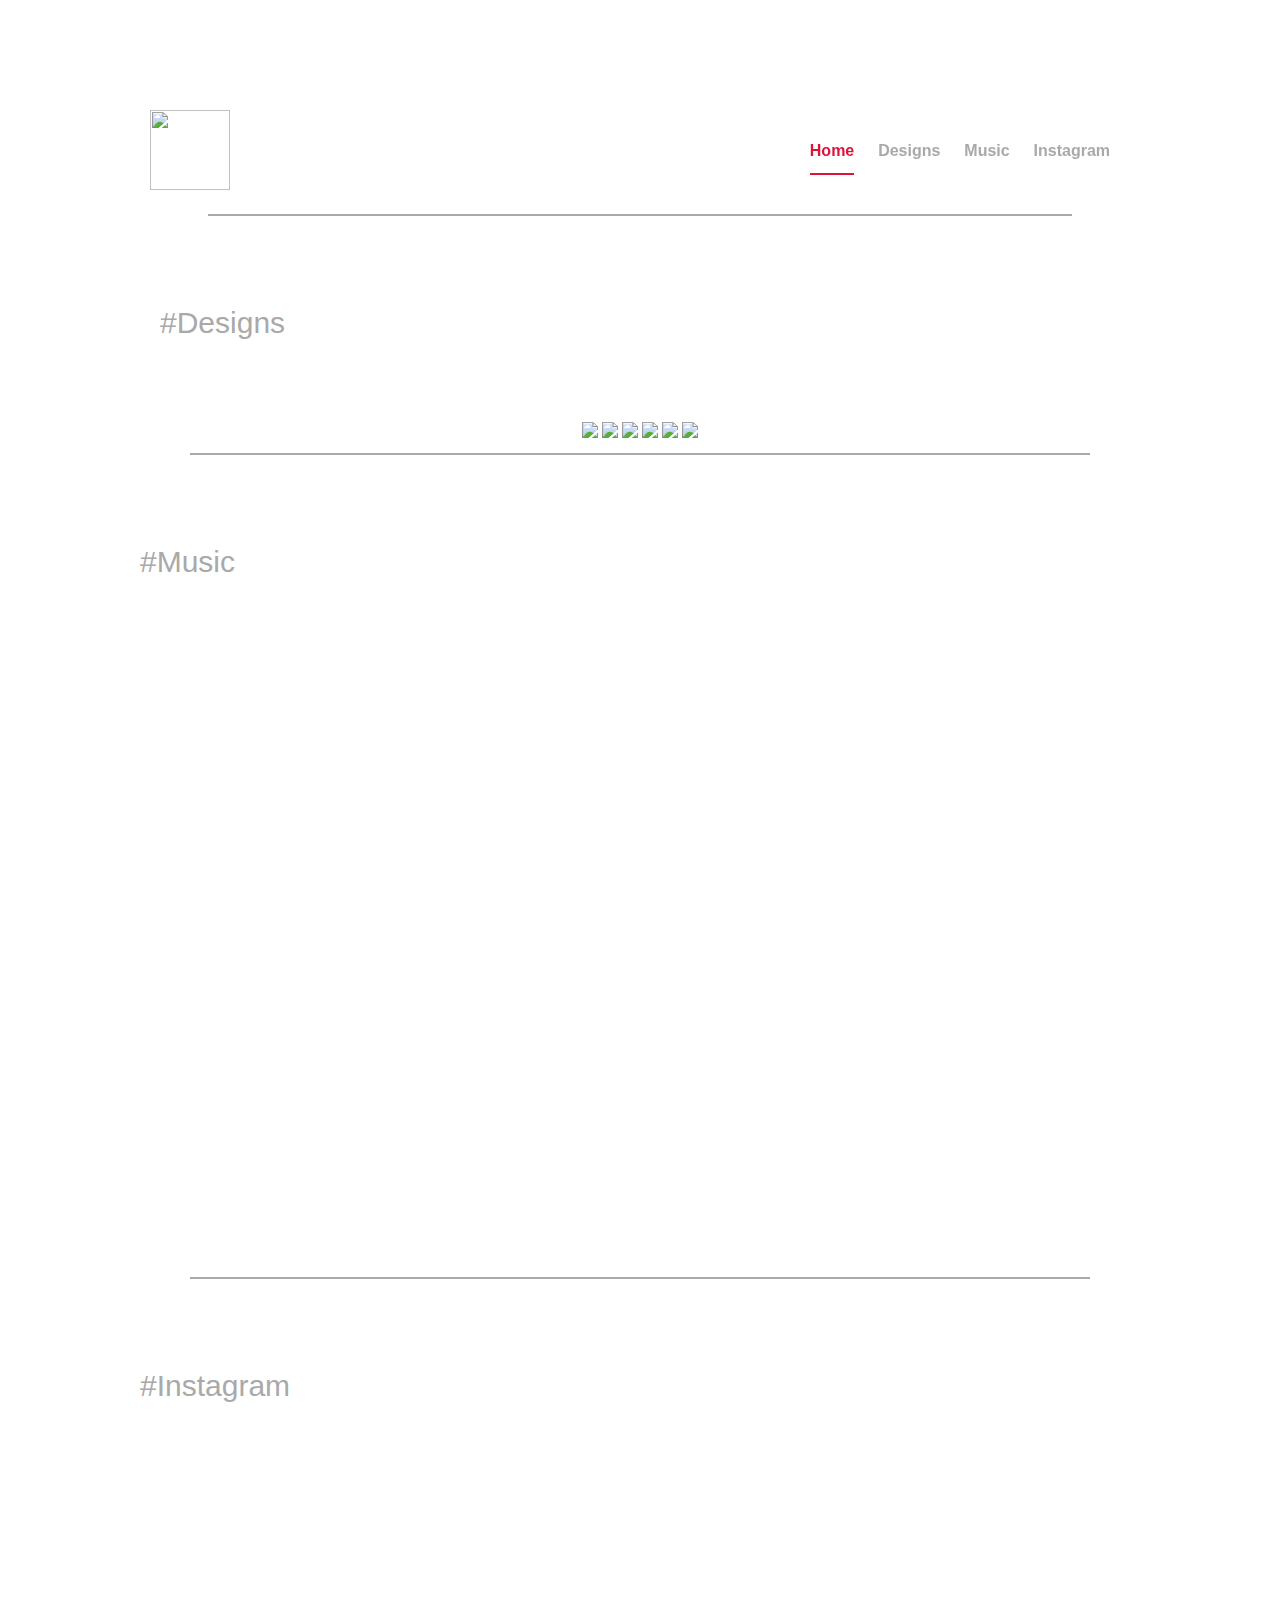
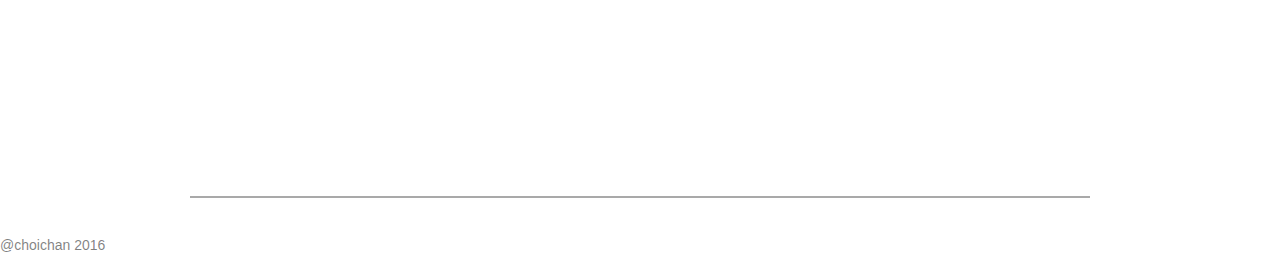
==== commit 9099c7cf: "홈페이지 변경사항" ====
--- a/index.html
+++ b/index.html
@@ -8,14 +8,14 @@
     <meta http-equiv="X-UA-Compatible" content="IE=edge">
     <meta name="viewport" content="width=device-width, initial-scale=1">
     <!-- The above 3 meta tags *must* come first in the head; any other head content must come *after* these tags -->
-    <meta name="description" content="UndFnd">
-    <meta name="author" content="UndFnd">
+    <meta name="description" content="CH89">
+    <meta name="author" content="CH89">
     <meta property="fb:app_id" content="935392736514362">
-    <meta property="og:url" content="http://www.undfnd.com/">
-    <meta property="og:image" content="http://www.undfnd.com/img/logo-black.png">
-    <link rel="icon" href="img/logo-black.ico">
-
-    <title>UndFnd</title>
+    <meta property="og:url" content="http://www.undfnd.com/chanchoi/index.html">
+    <meta property="og:image" content="http://www.undfnd.com/chanchoi/img/logo-bk.png">
+    <link rel="icon" href="img/favicon.ico">
+
+    <title>CH89</title>
 
     <!-- Bootstrap core CSS -->
     <link href="bootstrap-3.3.6-dist/css/bootstrap.min.css" rel="stylesheet">
@@ -28,24 +28,13 @@
     <!-- Just for debugging purposes. Don't actually copy these 2 lines! -->
     <!--[if lt IE 9]><script src="../../assets/js/ie8-responsive-file-warning.js"></script><![endif]-->
     <script src="bootstrap-3.3.6-dist/js/ie-emulation-modes-warning.js"></script>
-
+    <script src="bootstrap-3.3.6-dist/js/instafeed.min.js"></script>
     <!-- HTML5 shim and Respond.js for IE8 support of HTML5 elements and media queries -->
     <!--[if lt IE 9]>
       <script src="https://oss.maxcdn.com/html5shiv/3.7.2/html5shiv.min.js"></script>
       <script src="https://oss.maxcdn.com/respond/1.4.2/respond.min.js"></script>
     <![endif]-->
 
-
-    <script>
-  (function(i,s,o,g,r,a,m){i['GoogleAnalyticsObject']=r;i[r]=i[r]||function(){
-  (i[r].q=i[r].q||[]).push(arguments)},i[r].l=1*new Date();a=s.createElement(o),
-  m=s.getElementsByTagName(o)[0];a.async=1;a.src=g;m.parentNode.insertBefore(a,m)
-  })(window,document,'script','//www.google-analytics.com/analytics.js','ga');
-
-  ga('create', 'UA-72911251-1', 'auto');
-  ga('send', 'pageview');
-  ga('set', 'userId', 'UA-72911251-1'); 
-</script>
 
 <script type="text/javascript" src="bootstrap-3.3.6-dist/js/bootstrap.js">
     $('body').scrollspy({target: '#navbar-scroll'});
@@ -89,38 +78,30 @@
 }
 </script>
 
+      
   </head>
 
 <body data-spy="scroll" data-target="#navbar-scroll">
 
-<div id="fb-root"></div>
-<script>(function(d, s, id) {
-  var js, fjs = d.getElementsByTagName(s)[0];
-  if (d.getElementById(id)) return;
-  js = d.createElement(s); js.id = id;
-  js.src = "//connect.facebook.net/ko_KR/sdk.js#xfbml=1&version=v2.6&appId=935392736514362";
-  fjs.parentNode.insertBefore(js, fjs);
-}(document, 'script', 'facebook-jssdk'));</script>
-
-
 
     <div class="site-wrapper" >
 
-      <div class="site-wrapper-inner"  id="undfnd">
+      <div class="site-wrapper-inner"  id="ch89">
 
         <div class="cover-container">
           <div class="masthead clearfix">
-          <div class="masthead-brand"><a href="http://www.undfnd.com"><img id="logo" src="img/logo.png"></a></div>
+          <div class="masthead-brand"><a href="http://www.undfnd.com/chanchoi/index.html"><img id="logo" src="img/logo-bk.png"></a></div>
 
             <div class="inner">
               
               <div class="masthead-navbar" id="navbar-scroll">
                 <ul class="nav masthead-nav" role="tablist">
-                  <li class="active hidden-xs"><a href="#undfnd" data-id="undfnd">Home</a></li>
-                  <li><a class="scroll-link" data-id="projects" href="#projects">Projects</a></li>
+                  <li class="active hidden-xs"><a href="#ch89" data-id="ch89">Home</a></li>
+                  <!--<li><a class="scroll-link" data-id="work" href="#work">Work</a></li>-->
                   <li><a class="scroll-link" data-id="designs" href="#designs">Designs</a></li>
                   <li><a class="scroll-link" data-id="music" href="#music">Music</a></li>
-                  <li><a class="scroll-link" data-id="contact" href="#contact">Contact</a></li>
+                  <li><a class="scroll-link" data-id="instagram" href="#instagram">Instagram</a></li>
+                  <!--<li><a class="scroll-link" data-id="footer" href="#footer">Footer</a></li>-->
                   </ul>
 
           </div>
@@ -129,542 +110,88 @@
         </div><!--masthead clearfix-->
 
           <div class="inner cover">
-<center><div class="separator line-separator" id="projects"></div></center>
-
-<br />
-<br />
-
-            <h2 class="id-title">#Projects</h2>
-<div class="panel-group" id="accordion" role="tablist" aria-multiselectable="true">
-<div class="panel">
-    <div class="panel-heading" role="tab" id="headingOne">
-      <h4 class="panel-title">
-        <a role="button" data-toggle="collapse" data-parent="#accordion" href="#collapseOne" aria-expanded="true" aria-controls="collapseOne">
-          #1 Fugitive - UndFnd (Asphalt Studio PROJECT)
-        </a>
-      </h4>
+<!-- <center><div class="separator line-separator" id="work"></div></center>
+
+<br />
+<br />
+
+            <h2 class="id-title">#Work</h2>-->
+
+
+
+<center><div class="separator line-separator" id="designs"></div></center>
+<br />
+<br />
+            <h2 class="id-title">#Designs</h2>
+<div class="container-fluid" style="display:inline-block;">
+
+
+  <img class="img-responsive" src="img/guitar-p.jpg">
+
+  <img class="img-responsive" src="img/clown-p.jpg">
+
+  <img class="img-responsive" src="img/undfnd-p.jpg">
+
+
+  <img class="img-responsive" src="img/juntae-col.jpg">
+
+  <img class="img-responsive" src="img/juntae-ice-p.jpg">
+  
+  <img class="img-responsive" src="img/juntae-pencil-p.jpg">
+
+
+
+</div> <!-- table-responsive-->
+</div>
+            
+            <center><div class="separator line-separator"  id="music"></div></center>
+<br />
+<br />
+            <h2 class="id-title">#Music</h2>
+
+<iframe id="soundclound" width="70%" height="600" scrolling="yes" frameborder="no" src="https://w.soundcloud.com/player/?url=https%3A//api.soundcloud.com/playlists/246522292&amp;auto_play=false&amp;hide_related=false&amp;show_comments=true&amp;show_user=true&amp;show_reposts=false&amp;visual=true"></iframe>
+
+
+          <center><div class="separator line-separator" id="instagram" ></div></center>
+<br />
+<br />
+          <h2 class="id-title">#Instagram</h2>
+
+<div class="container-fluid">
+
+<script type="text/javascript">
+var userFeed = new Instafeed({
+  get: 'user',
+  userId: '21550083',
+  accessToken: '21550083.d0686d1.ac6062bffb724d2eb36903d577e7dca8',
+  sortBy: "most-liked",
+  resolution: "low_resolution"
+    });
+userFeed.run();
+</script>
+
+<div id="instafeed" style="min-height:300px;"></div>
+
     </div>
-    <div id="collapseOne" class="panel-collapse collapse in" role="tabpanel" aria-labelledby="headingOne">
-      <div class="panel-body">
-
-    <div class="embed-responsive embed-responsive-16by9">
-<iframe src="https://www.facebook.com/plugins/video.php?href=https%3A%2F%2Fwww.facebook.com%2Fmymusiccast%2Fvideos%2F1142390569139793%2F&show_text=1&width=560" width="100%" height="430" style="border:none; overflow:hidden" scrolling="no" frameborder="0" allowTransparency="true"></iframe>
-
-    </div>
-
-<div class="col-xs-1 col-sm-1 col-md-1 col-lg-1"></div>
-
-<div class="col-xs-11 col-sm-4 col-md-4 col-lg-4">
-<p class="navbar-text" style="text-align:center;">
-바로 거기 그대여 어둠의 짐승이여 <br />
-내 피를 빠는 그대여 비열한 짐승이여<br />
-<br />
-요동치는 심장을<br />
-노리는 짐승이여<br />
-나의 핏줄을 내 순결을<br />
-숨어노리는 짐승이여<br />
-<br />
-해가 지고 빛이 죽으면 <br />
-허연 이를 드러내는 그대여<br />
-그림자가 드리워지면 <br />
-노리고 달려드는 그대여<br />
-<br />
-Runnin Runnin Away <br />
-Runnin Runnin Away<br />
-Runnin Runnin Away <br />
-So Far Away<br />
-<br />
-
-</p>
-</div>
-
-<div class="col-xs-1 col-sm-2 col-md-2 col-lg-2"></div>
-
-<div class="col-xs-11 col-sm-4 col-md-4 col-lg-4">
-<p class="navbar-text" style="text-align:center;">
-지금 비록 숨어서 숨소릴 죽이지만<br />
-어둠속 빛을찾아 도망쳐 다니지만<br />
-<br />
-언젠가 때가 온다면<br />
-얼굴을 마주하리라<br />
-눈을 맞춰 웃으며<br />
-그댈 반기리라<br />
-<br />
-내가 어둠을 마주하리 나<br />
-그림자를 놓지않으리<br />
-때가 되면 내 스스로 <br />
-짐승이 되어 도망치지 않으리 <br />
-<br />
-Runnin Runnin Away <br />
-Runnin Runnin Away<br />
-Runnin Runnin Away <br />
-So Far Away<br />
-<br />
-
-</p>
-</div>
-</div>
-    </div>
-  </div>
-
-
- <div class="panel">
-    <div class="panel-heading" role="tab" id="headingTwo">
-      <h4 class="panel-title">
-        <a role="button" data-toggle="collapse" data-parent="#accordion" href="#collapseTwo" aria-expanded="false" aria-controls="collapseTwo">
-          #2 니옆에그친구 - UndFnd (Asphalt Studio PROJECT)
-        </a>
-      </h4>
-    </div>
-    <div id="collapseTwo" class="panel-collapse collapse" role="tabpanel" aria-labelledby="headingTwo">
-      <div class="panel-body">
-    <div class="embed-responsive embed-responsive-16by9">
-<iframe src="https://www.facebook.com/plugins/video.php?href=https%3A%2F%2Fwww.facebook.com%2Fundfnd13%2Fvideos%2F591390724363296%2F&show_text=0&width=560" width="100%" height="430" style="border:none;overflow:hidden" scrolling="no" frameborder="0" allowTransparency="true" allowFullScreen="true"></iframe>
-    </div>
-<div class="col-xs-1 col-sm-1 col-md-1 col-lg-1"></div>
-
-<div class="col-xs-11 col-sm-4 col-md-4 col-lg-4">
-<p class="navbar-text" style="text-align:center;">
-우연히 나 예쁜여자랑 <br />
-잘놀고 있는데 니가 부른거야 괜히<br />
-<br />
-그래서 막상 만나보니 <br />
-첫눈에 확 들어와 버린거야 <br />
-<br />
-니옆에 그 친구 옛날에 한번쯤<br /> 
-스쳐 만났던 니 옆에 그 친구<br /> 
-<br />
-그때는 몰랐던 깔끔한 목소리 <br />
-매력이 넘치는 독특한 그 말투 <br />
-<br />
-</p>
-</div>
-
-<div class="col-xs-1 col-sm-2 col-md-2 col-lg-2"></div>
-
-<div class="col-xs-11 col-sm-4 col-md-4 col-lg-4">
-<p class="navbar-text" style="text-align:center;">
-예쁘진 않은데 그냥 끌려<br /> 
-매력이 넘쳐 흘러 불러 내 마음을<br />
-<br />
-너무 세게 간걸까 초반부터<br />
-첫날인데 좀 사릴걸 그랬나<br />
-<br />
-예쁘잖아 예쁘잖아 예쁘잖아 너무<br />
-떨리잖아 설레잖아 손한번만 잡아줘<br />
-<br />
-너는 어떨까 아닐까 나혼자 이럴까<br />
-뭐라 말할까 뭐할까 나한번만 봐줄래<br />
-<br />  
-</p>
-</div>
-</div>
-    </div>
-  </div>
-
- <div class="panel">
-    <div class="panel-heading" role="tab" id="headingThree">
-      <h4 class="panel-title">
-        <a role="button" data-toggle="collapse" data-parent="#accordion" href="#collapseThree" aria-expanded="true" aria-controls="collapseThree">
-          #3 Circus - UndFnd (Asphalt Studio PROJECT)
-        </a>
-      </h4>
-    </div>
-    <div id="collapseThree" class="panel-collapse collapse" role="tabpanel" aria-labelledby="headingThree">
-      <div class="panel-body">
-    <div class="embed-responsive embed-responsive-16by9">
-<iframe src="https://www.facebook.com/plugins/video.php?href=https%3A%2F%2Fwww.facebook.com%2Fundfnd13%2Fvideos%2F591394881029547%2F&show_text=0&width=560" width="100%" height="430" style="border:none;overflow:hidden" scrolling="no" frameborder="0" allowTransparency="true" allowFullScreen="true"></iframe>
-    </div>
-<div class="col-xs-1 col-sm-1 col-md-1 col-lg-1"></div>
-
-<div class="col-xs-11 col-sm-4 col-md-4 col-lg-4">
-<p class="navbar-text" style="text-align:center;">
-웃음을 멎고 내가 웃도록<br />
-눈물을 삼켜 가면에 숨어<br /> 
-<br />
-웃음을 줘도 그저 난 웃어<br /> 
-눈물을 주면 더욱 더 슬퍼<br /> 
-<br /> 
-이렇게 저렇게<br />  
-난리법석 모두 다같이<br />  
-추하게 더럽게<br />  
-너도 나도 모두 다같이<br />  
-<br />  
-형형색색의 불빛들이 <br />  
-우릴 비추며 나를 비추며 <br />  
-주인공인척 속이지만 <br />  
-우린 그저 서커스 광대 <br />
-<br />  
-</p>
-</div>
-
-<div class="col-xs-1 col-sm-2 col-md-2 col-lg-2"></div>
-
-<div class="col-xs-11 col-sm-4 col-md-4 col-lg-4">
-<p class="navbar-text" style="text-align:center;">
-내가 누군지 내가 너인지<br />  
-누굴 위해서 내 목을 졸라와<br />  
-<br /> 
-그럴싸하게 나를 졸라와<br />  
-죽을 때까지 죽일 때까지<br />  
-<br /> 
-웃어달라고 울부짖는 나<br />  
-사실은 이미 울고 있는 나<br />  
-굴레에 얽혀 짓밟히는 나<br />  
-웃어달라고 비웃어달라고<br />  
-<br /> 
-비틀비틀 걸어가는<br /> 
-나의 모습 위태로워<br />  
-비틀비틀 걸어가는<br /> 
-너의 모습 위태로워<br />  
-<br /> 
-</p>
-</div>
-</div>
-    </div>
-  </div>
-
- <div class="panel">
-    <div class="panel-heading" role="tab" id="headingFour">
-      <h4 class="panel-title">
-        <a role="button" data-toggle="collapse" data-parent="#accordion" href="#collapseFour" aria-expanded="true" aria-controls="collapseFour">
-          #4 Titanium (Cover) - UndFnd (Asphalt Studio PROJECT)
-        </a>
-      </h4>
-    </div>
-    <div id="collapseFour" class="panel-collapse collapse" role="tabpanel" aria-labelledby="headingFour">
-      <div class="panel-body">
-    <div class="embed-responsive embed-responsive-16by9">
-<iframe src="https://www.facebook.com/plugins/video.php?href=https%3A%2F%2Fwww.facebook.com%2Fundfnd13%2Fvideos%2F591376321031403%2F&show_text=0&width=560" width="100%" height="430" style="border:none;overflow:hidden" scrolling="no" frameborder="0" allowTransparency="true" allowFullScreen="true"></iframe>
-    </div>
-</div>
-    </div>
-  </div>
-
-<div class="panel">
-    <div class="panel-heading" role="tab" id="headingFive">
-      <h4 class="panel-title">
-        <a role="button" data-toggle="collapse" data-parent="#accordion" href="#collapseFive" aria-expanded="true" aria-controls="collapseFive">
-          #5 Heavens Down - UndFnd (YHY PROJECT)
-        </a>
-      </h4>
-    </div>
-    <div id="collapseFive" class="panel-collapse collapse" role="tabpanel" aria-labelledby="headingFive">
-      <div class="panel-body">
-    <div class="embed-responsive embed-responsive-16by9">
-            <iframe width="100%" height="430" src="https://www.youtube.com/embed/ROAI3P9B_aY?rel=0&modestbranding=1&showinfo=0" frameborder="0" allowfullscreen></iframe>
-    </div>
-<div class="col-xs-1 col-sm-1 col-md-1 col-lg-1"></div>
-
-<div class="col-xs-11 col-sm-4 col-md-4 col-lg-4">
-<p class="navbar-text" style="text-align:center;">
-Skies are closing <br />
-Songs are fading <br />
-Stars now falling rain <br />
-<br />
-Spaces heavy <br />
-Faces empty <br />
-Heavens stairs far away <br />
-<br />
-Perhaps yesterday <br />
-Maybe long ago <br />
-I gave up reaching for such place <br />
-Maybe not for me <br />
-Not a room for me <br />
-So far away it seems <br />
-<br />
-Heavens down, they say <br />
-Heavens down, I dont see it <br />
-Heavens down, they say <br />
-Heavens down, I'd never see it <br />
-<br />
-</p>
-</div>
-
-<div class="col-xs-1 col-sm-2 col-md-2 col-lg-2"></div>
-
-<div class="col-xs-11 col-sm-4 col-md-4 col-lg-4">
-<p class="navbar-text" style="text-align:center;">
-Maybe I'm afraid <br />
-Perhaps not too late <br />
-I look up reaching for such place <br />
-<br />
-Maybe not for me <br />
-Not a room for me <br />
-So far away it seems <br />
-<br />
-Heavens down, they say <br />
-Heavens down, I dont see it <br />
-Heavens down, they say <br />
-Heavens down, I'd never see it <br />
-<br />
-Spare me a song <br />
-Spare me a minute <br /> 
-Spare me a word <br />
-<br />
-Heavens down, they say <br />
-Heavens down, I dont see it <br />
-<br />
-</p>
-</div>
-</div>
-    </div>
-  </div>
-
-
-  <div class="panel">
-    <div class="panel-heading" role="tab" id="headingSix">
-      <h4 class="panel-title">
-        <a class="collapsed" role="button" data-toggle="collapse" data-parent="#accordion" href="#collapseSix" aria-expanded="true" aria-controls="collapseSix">
-          #6 SAY SOMETHING LIVE COVER - UndFnd (YHY PROJECT)
-        </a>
-      </h4>
-    </div>
-    <div id="collapseSix" class="panel-collapse collapse" role="tabpanel" aria-labelledby="headingSix">
-      <div class="panel-body">
-        <div class="embed-responsive embed-responsive-16by9">
-            <iframe width="100%" height="430" src="https://www.youtube.com/embed/Phb-2Oo2O-Q?rel=0&modestbranding=1&showinfo=0" frameborder="0" allowfullscreen></iframe>
-            </div>
-<div class="col-xs-1 col-sm-1 col-md-1 col-lg-1"></div>
-
-<div class="col-xs-11 col-sm-5 col-md-5 col-lg-5">
-<p class="navbar-text" style="text-align:center;">
-Say something, I'm giving up on you <br />
-I'll be the one if you want me to <br />
-Anywhere I would've followed you <br />
-Say something, I'm giving up on you <br />
- <br />
-And I... am feeling so small <br />
-It was over my head <br />
-I know nothing at all <br />
-And I... will stumble and fall <br />
-I'm still learning to love <br />
-Just starting to crawl <br />
- <br />
-Say something, I'm giving up on you <br />
-I'm sorry that I couldn't get to you <br />
-Anywhere I would've followed you <br />
-Say something, I'm giving up on you <br />
-<br />
-</p>
-</div>
-
-<div class="col-xs-1 col-sm-1 col-md-1 col-lg-1"></div>
-
-<div class="col-xs-11 col-sm-5 col-md-5 col-lg-5">
-<p class="navbar-text" style="text-align:center;">
-And I... will swallow my pride <br />
-You're the one that I love <br />
-And I'm saying goodbye <br />
- <br />
-Say something, I'm giving up on you <br />
-And I'm sorry that I couldn't get to you <br />
-And anywhere I would've followed you (Oh-Ooh) <br />
-Say something, I'm giving up on you <br />
- <br />
-Say something, I'm giving up on you <br />
-Say something... <br />
-<br />
-</p>
-</div>
-</div><!--panel body-->
-      </div> <!--collapse 6-->
-        </div><!--panel-->
-            </div>
-            <center><div class="separator line-separator"  id="designs"></div></center>
-<br />
-<br />
-            <h2 class="id-title">#Designs</h2>
-
-            <a href="index.html"><img src="img/undefined-w.png" style="width:80%"></a>
-            <a href="index.html"><img src="img/undefined-w2.png" style="width:50%"></a>
-            <a href="index.html"><img src="img/undefined-w3.png" style="width:50%"></a>
-            <center><div class="separator line-separator"  id="music"></div></center>
-<br />
-<br />
-            <h2 class="id-title">#Music</h2>
-
-            <iframe width="100%" height="430" scrolling="no" frameborder="no" src="https://w.soundcloud.com/player/?url=https%3A//api.soundcloud.com/playlists/9944254&amp;color=ff5500&amp;auto_play=false&amp;hide_related=false&amp;show_comments=true&amp;show_user=true&amp;show_reposts=false"></iframe>
-          
-            <center>
-  <div class="separator line-separator"></div></center>
-
-            <p class="lead" style="margin-top:30px;">
-              <div class="container-fluid" style="font-size:1.2em; line-height:3em;">
-              
-              <div class="col-xs-12 col-sm-12 col-md-6 col-lg-6">
-              <div class="col-xs-9 col-sm-8 col-md-7 col-lg-7">Give Me Something </div>
-              <div class="col-xs-3 col-sm-4 col-md-5 col-lg-5"><a href="https://soundcloud.com/undfnd-1/20160402-give-me-something/s-nhN3i" class="btn btn-sm btn-primary"> <span class="glyphicon glyphicon-play" aria-hidden="true"></span></a><br/></div>
-              </div>
-
-              <div class="col-xs-12 col-sm-12 col-md-6 col-lg-6">
-              <div class="col-xs-9 col-sm-8 col-md-7 col-lg-7">내일 </div>
-              <div class="col-xs-3 col-sm-4 col-md-5 col-lg-5"><a href="https://soundcloud.com/undfnd-1/20160402a/s-lvxWz" class="btn btn-sm btn-primary"> <span class="glyphicon glyphicon-play" aria-hidden="true"></span></a><br/></div>
-              </div>
-              <div class="col-xs-12 col-sm-12 col-md-6 col-lg-6">
-              <div class="col-xs-9 col-sm-8 col-md-7 col-lg-7">추락 </div>
-              <div class="col-xs-3 col-sm-4 col-md-5 col-lg-5"><a href="https://soundcloud.com/undfnd-1/20160402a-2/s-1ouX9" class="btn btn-sm btn-primary"> <span class="glyphicon glyphicon-play" aria-hidden="true"></span></a><br/></div>
-              </div>
-
-              <div class="col-xs-12 col-sm-12 col-md-6 col-lg-6">
-              <div class="col-xs-9 col-sm-8 col-md-7 col-lg-7">니옆에그친구 </div>
-              <div class="col-xs-3 col-sm-4 col-md-5 col-lg-5"><a href="https://soundcloud.com/undfnd-1/demo-1" class="btn btn-sm btn-danger"> <span class="glyphicon glyphicon-play" aria-hidden="true"></span> Demo</a>
-              <br/></div>
-              </div>
-              
-              <div class="col-xs-12 col-sm-12 col-md-6 col-lg-6">
-              <div class="col-xs-9 col-sm-8 col-md-7 col-lg-7">Heavens Down </div>
-              <div class="col-xs-3 col-sm-4 col-md-5 col-lg-5"><a href="https://soundcloud.com/undfnd-1/20160402-heavens-down/s-3aNds" class="btn btn-sm btn-primary"> <span class="glyphicon glyphicon-play" aria-hidden="true"></span></a><br/></div>
-              </div>
-              
-              <div class="col-xs-12 col-sm-12 col-md-6 col-lg-6">
-              <div class="col-xs-9 col-sm-8 col-md-7 col-lg-7">Circus </div>
-              <div class="col-xs-3 col-sm-4 col-md-5 col-lg-5"><a href="https://soundcloud.com/undfnd-1/20160402-circus/s-RYLSP" class="btn btn-sm btn-primary"> <span class="glyphicon glyphicon-play" aria-hidden="true"></span></a><br/></div>
-              </div>
-              
-              <div class="col-xs-12 col-sm-12 col-md-6 col-lg-6">
-              <div class="col-xs-9 col-sm-8 col-md-7 col-lg-7">We Are Young Tonight </div>
-              <div class="col-xs-3 col-sm-4 col-md-5 col-lg-5"><a href="https://soundcloud.com/undfnd-1/demo-we-are-young-tonight" class="btn btn-sm btn-danger"> <span class="glyphicon glyphicon-play" aria-hidden="true"></span> Demo</a>
-              <br/></div>
-              </div>
-              
-              <div class="col-xs-12 col-sm-12 col-md-6 col-lg-6">
-              <div class="col-xs-9 col-sm-8 col-md-7 col-lg-7">It's Alright </div>
-              <div class="col-xs-3 col-sm-4 col-md-5 col-lg-5"><a href="https://soundcloud.com/undfnd-1/20160402-its-alright/s-JXo4X" class="btn btn-sm btn-primary"> <span class="glyphicon glyphicon-play" aria-hidden="true"></span></a> <br/></div>
-              </div>
-              
-              <div class="col-xs-12 col-sm-12 col-md-6 col-lg-6">
-              <div class="col-xs-9 col-sm-8 col-md-7 col-lg-7">Fugitive </div>
-              <div class="col-xs-3 col-sm-4 col-md-5 col-lg-5"><a href="https://soundcloud.com/undfnd-1/20160402-fugitive/s-V2LTm" class="btn btn-sm btn-primary"> <span class="glyphicon glyphicon-play" aria-hidden="true"></span></a> <br/></div>
-              </div>
-              <!--
-              <div class="col-xs-12 col-sm-12 col-md-6 col-lg-6">
-              <div class="col-xs-9 col-sm-8 col-md-7 col-lg-7">행복의독</div>
-              <div class="col-xs-3 col-sm-4 col-md-5 col-lg-5"> <br/></div>
-              </div>
-              
-              <div class="col-xs-12 col-sm-12 col-md-6 col-lg-6">
-              <div class="col-xs-9 col-sm-8 col-md-7 col-lg-7">Having a Bad Day</div>
-              <div class="col-xs-3 col-sm-4 col-md-5 col-lg-5"> <br/></div>
-              </div>
-              
-              <div class="col-xs-12 col-sm-12 col-md-6 col-lg-6">
-              <div class="col-xs-9 col-sm-8 col-md-7 col-lg-7">Bring it on</div>
-              <div class="col-xs-3 col-sm-4 col-md-5 col-lg-5"> <br/></div>
-              </div>
-              
-              <div class="col-xs-12 col-sm-12 col-md-6 col-lg-6">
-              <div class="col-xs-9 col-sm-8 col-md-7 col-lg-7">Prey On</div>
-              <div class="col-xs-3 col-sm-4 col-md-5 col-lg-5"> <br/></div>
-              </div>
-              
-              <div class="col-xs-12 col-sm-12 col-md-6 col-lg-6">
-              <div class="col-xs-9 col-sm-8 col-md-7 col-lg-7">Closing</div>
-              <div class="col-xs-3 col-sm-4 col-md-5 col-lg-5"> <br/></div>
-              </div>
-              
-              <div class="col-xs-12 col-sm-12 col-md-6 col-lg-6">
-              <div class="col-xs-9 col-sm-8 col-md-7 col-lg-7">Alive</div>   
-              <div class="col-xs-3 col-sm-4 col-md-5 col-lg-5"> <br/></div>
-              </div>
-              -->
-              
-         
-
-              And More to Come...<br/><br/>
-              <a href="https://soundcloud.com/undfnd-1/sets/2016undfnd/s-7Zadd" class="btn btn-md btn-warning">@Soundcloud</a>
-              
-         
-             
-             </div> <!--container-fluid-->
-
-            </p>
-
-
-          <center><div class="separator line-separator" id="contact" ></div></center>
-<br />
-<br />
-          <h2 class="id-title">#Contact</h2>
+
+
+
+<center><div class="separator line-separator"  id="footer"></div></center>
 
           </div> <!--inner cover-->
           </div><!--cover container-->
 
-<div class="col-lg-2 col-md-1 hidden-sm hidden-xs"></div>
-
-<!--<form id="form1" name="form1" class="contact-form" method="post">
-<input type="hidden" name="mode" value="send">
-  <div class="form-group col-xs-12 col-sm-4 col-mid-6">
-    <label for="name"><span class="glyphicon glyphicon-user" aria-hidden="true"></span> Name </label>
-    <input type="text" class="form-control" id="name" name="name" aria-required="true" placeholder="name">
-  </div>
-
-  <div class="form-group col-xs-12 col-sm-4 col-mid-6">
-    <label for="areaname"><span class="glyphicon glyphicon-globe" aria-hidden="true"></span> Area </label>
-    <input type="text" class="form-control" id="areaname" name="areaname" aria-required="true" placeholder="areaname">
-  </div>
-
-  <div class="form-group col-xs-12 col-sm-4 col-mid-6">
-    <label for="email"><span class="glyphicon glyphicon-envelope" aria-hidden="true"></span> E-mail </label>
-    <input type="email" class="form-control" id="email" name="email" aria-required="true" placeholder="email">
-  </div>
-
-
-  <div class="form-group col-xs-12 col-sm-12 col-mid-12 col-lg-12
-  ">
-    <label for="questype"><span class="glyphicon glyphicon-check" aria-hidden="true"></span> Question Type </label>
-<br>
-    <input type="radio" name="questype" class="radio-inline" id="questype" aria-required="true" placeholder="questype" value="Product">&nbsp;<span class="glyphicon glyphicon-sunglasses" aria-hidden="true"></span> UndFnd&nbsp;&nbsp;&nbsp;&nbsp;
-
-  <input type="radio" name="questype" class="radio-inline" id="questype" aria-required="true" placeholder="questype" value="Store">&nbsp;<span class="glyphicon glyphicon-music" aria-hidden="true"></span> Music&nbsp;&nbsp;&nbsp;&nbsp;
-
-  <input type="radio" name="questype" class="radio-inline" id="questype" aria-required="true" placeholder="questype" value="Others">&nbsp;<span class="glyphicon glyphicon-question-sign" aria-hidden="true"></span> Others &nbsp;&nbsp;&nbsp;&nbsp;
-</br>
-  </div>
-
-  <div class="form-group col-xs-12">
-  <label for="content"><span class="glyphicon glyphicon-pencil" aria-hidden="true"></span> Content </label>
-  <textarea id="content" name="content" class="form-control" rows="5" aria-required="true"></textarea>
-  </div>
-
-  <div class="form-group col-xs-12">
-    <label for="file"><span class="glyphicon glyphicon-picture" aria-hidden="true"></span> Attachments </label>
-    <input type="file" id="file1" name="userfile1" value="file1">
-    <input type="file" id="file2" name="userfile2" value="file2">
-    <input type="file" id="file3" name="userfile3" value="file3">
-  </div>
-
-<div class="form-group col-xs-12">
-<input type="button" id="submit" class="btn btn-md btn-danger" value="Submit" onclick="form_Check();" style="cursor:hand;"> <span id="result"></span>
-
-  </div>
-
-</form>-->
-
-
-<div class="col-lg-5 col-md-6 col-sm-12 col-xs-12" style="padding:0px;">
-
-<div class="panel-group" id="accordion" role="tablist" aria-multiselectable="true">
-<center>
-<blockquote class="instagram-media" data-instgrm-captioned data-instgrm-version="7" style=" background:#FFF; border:0; border-radius:3px; box-shadow:0 0 1px 0 rgba(0,0,0,0.5),0 1px 10px 0 rgba(0,0,0,0.15); margin: 0px; max-width:600px; padding:0; width:99.375%; width:-webkit-calc(100% - 2px); width:calc(100% - 2px);"><div style="padding:8px;"> <div style=" background:#F8F8F8; line-height:0; margin-top:40px; padding:33.2407407407% 0; text-align:center; width:100%;"> <div style=" background:url([data-uri]); display:block; height:44px; margin:0 auto -44px; position:relative; top:-22px; width:44px;"></div></div> <p style=" margin:8px 0 0 0; padding:0 4px;"> <a href="https://www.instagram.com/p/BHRQ22pAiqb/" style=" color:#000; font-family:Arial,sans-serif; font-size:14px; font-style:normal; font-weight:normal; line-height:17px; text-decoration:none; word-wrap:break-word;" target="_blank">#undfnd x #신촌아스팔트스튜디오 #2016  #밴드 #공연 #신촌 #추억 #라이브 #음악 #시작</a></p> <p style=" color:#c9c8cd; font-family:Arial,sans-serif; font-size:14px; line-height:17px; margin-bottom:0; margin-top:8px; overflow:hidden; padding:8px 0 7px; text-align:center; text-overflow:ellipsis; white-space:nowrap;">Undfnd(@undfnd_)님이 게시한 사진님, <time style=" font-family:Arial,sans-serif; font-size:14px; line-height:17px;" datetime="2016-06-30T07:10:24+00:00">2016  6월 30 오전 12:10 PDT</time></p></div></blockquote>
-<script async defer src="//platform.instagram.com/en_US/embeds.js"></script>
-</center>
-
-</div><!--instagram-->
-</div>
-
-<div class="col-lg-3 col-md-5 col-sm-12 hidden-xs">
-<div class="fb-page" style="margin:0px;" data-href="https://www.facebook.com/undfnd13/" data-tabs="timeline" data-small-header="true" data-adapt-container-width="true" data-hide-cover="false" data-show-facepile="false"><blockquote cite="https://www.facebook.com/undfnd13/" class="fb-xfbml-parse-ignore"><a href="https://www.facebook.com/undfnd13/">Undfnd</a></blockquote></div>
-</div><!--col-responsive-->
 
 </div><!--site-wrapper-inner-->
 
-<div class="col-lg-1 col-md-1 hidden-sm hidden-xs"></div>
+<div class="col-lg-1 hidden-md hidden-sm hidden-xs"></div>
+
 
 
 </div><!-- site wrapper -->
 
 <div class="mastfoot" style="position:relative; text-align:left;">
-              <h5>@UndFnd 2016</h5>
+              <h5>@choichan 2016</h5>
 
                
 </div>
@@ -679,6 +206,8 @@
     <script src="parallax.js-1.3.1/parallax.js"></script>
         <script src="bootstrap-3.3.6-dist/js/bootstrap.min.js"></script>
     <script src="bootstrap-3.3.6-dist/js/ie10-viewport-bug-workaround.js"></script>
+
+
   </body>
 </html>
 
--- a/cover.css
+++ b/cover.css
@@ -1,36 +1,42 @@
 /*
  * Globals
  */
+
+.img-responsive {
+  max-width: 300px !important;
+  display: inline-block;
+}
 
 /* Links */
 a,
 a:focus,
 a:hover {
-  color: #fff;
+  color: #111;
 }
 
 /* Custom default button */
 .btn-default,
 .btn-default:hover,
 .btn-default:focus {
-  color: #333;
+  color: #444;
   text-shadow: none; /* Prevent inheritence from `body` */
-  background-color: #fff;
-  border: 1px solid #fff;
+  background-color: #111;
+  border: 1px solid #111;
 }
 
 
 /*
  * Base structure
  */
+
 
 html,
 body {
   height: 100%;
-  background-color: #333;
+  background-color: #fff;
 }
 body {
-  color: #fff;
+  color: #111;
   text-align: center;
   text-shadow: czz
   position: relative;
@@ -42,8 +48,7 @@
   width: 100%;
   height: 100%; /* For at least Firefox */
   min-height: 100%;
-  -webkit-box-shadow: inset 0 0 100px rgba(0,0,0,.5);
-          box-shadow: inset 0 0 100px rgba(0,0,0,.5);
+
 }
 .site-wrapper-inner {
   display: table-cell;
@@ -88,21 +93,20 @@
   padding-left: 0;
   font-size: 16px;
   font-weight: bold;
-  color: #fff; /* IE8 proofing */
-  color: rgba(255,255,255,.75);
+  color: darkgrey; /* IE8 proofing */
   border-bottom: 2px solid transparent;
 }
 .masthead-nav > li > a:hover,
 .masthead-nav > li > a:focus {
   background-color: transparent;
-  border-bottom-color: #a9a9a9;
-  border-bottom-color: rgba(255,255,255,.25);
+  border-bottom-color: crimson;
+  border-bottom-color: rgba(0,0,0,.25);
 }
 .masthead-nav > .active > a,
 .masthead-nav > .active > a:hover,
 .masthead-nav > .active > a:focus {
-  color: #fff;
-  border-bottom-color: #fff;
+  color: crimson;
+  border-bottom-color: crimson;
 }
 
 @media (min-width: 768px) {
@@ -136,8 +140,8 @@
  */
 
 .mastfoot {
-  color: #999; /* IE8 proofing */
-  color: rgba(255,255,255,.5);
+  color: #111; /* IE8 proofing */
+  color: rgba(0,0,0,.5);
 }
 
 
@@ -164,6 +168,7 @@
   .cover-container {
     width: 100%; /* Must be percentage or pixels for horizontal alignment */
   }
+  
 }
 
 @media (min-width: 992px) {
@@ -184,15 +189,15 @@
     width: 90%;
     margin-top: 14px;
     margin-bottom: 30px;
-    border-color: #f0f0f0;
+    border-color: darkgrey;
     border-style: solid;
-    border-width: 0px 0px 1px 0px;
+    border-width: 0px 0px 2px 0px;
 }
 
 .id-title {
   text-align: left;
   margin-bottom: 80px;
-  color:silver;
+  color:darkgrey;
 }
 
 .fb-page {
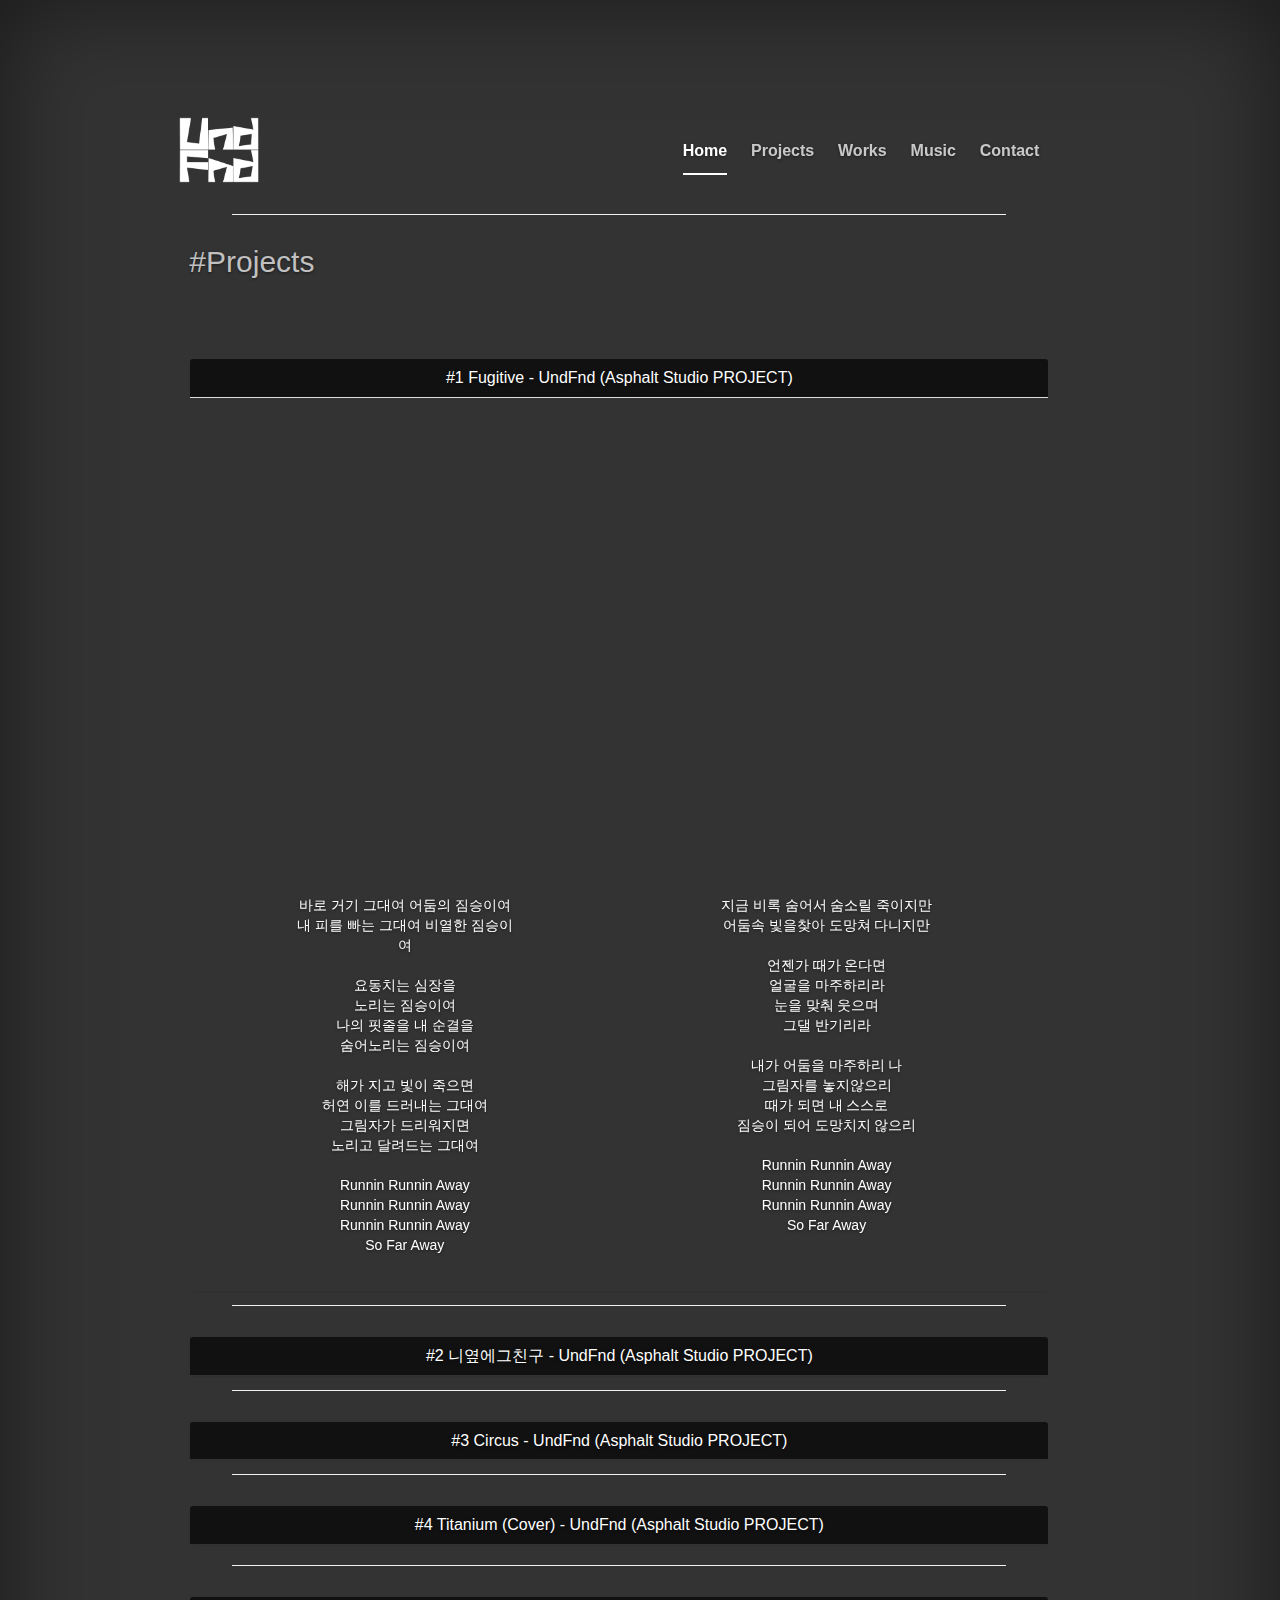
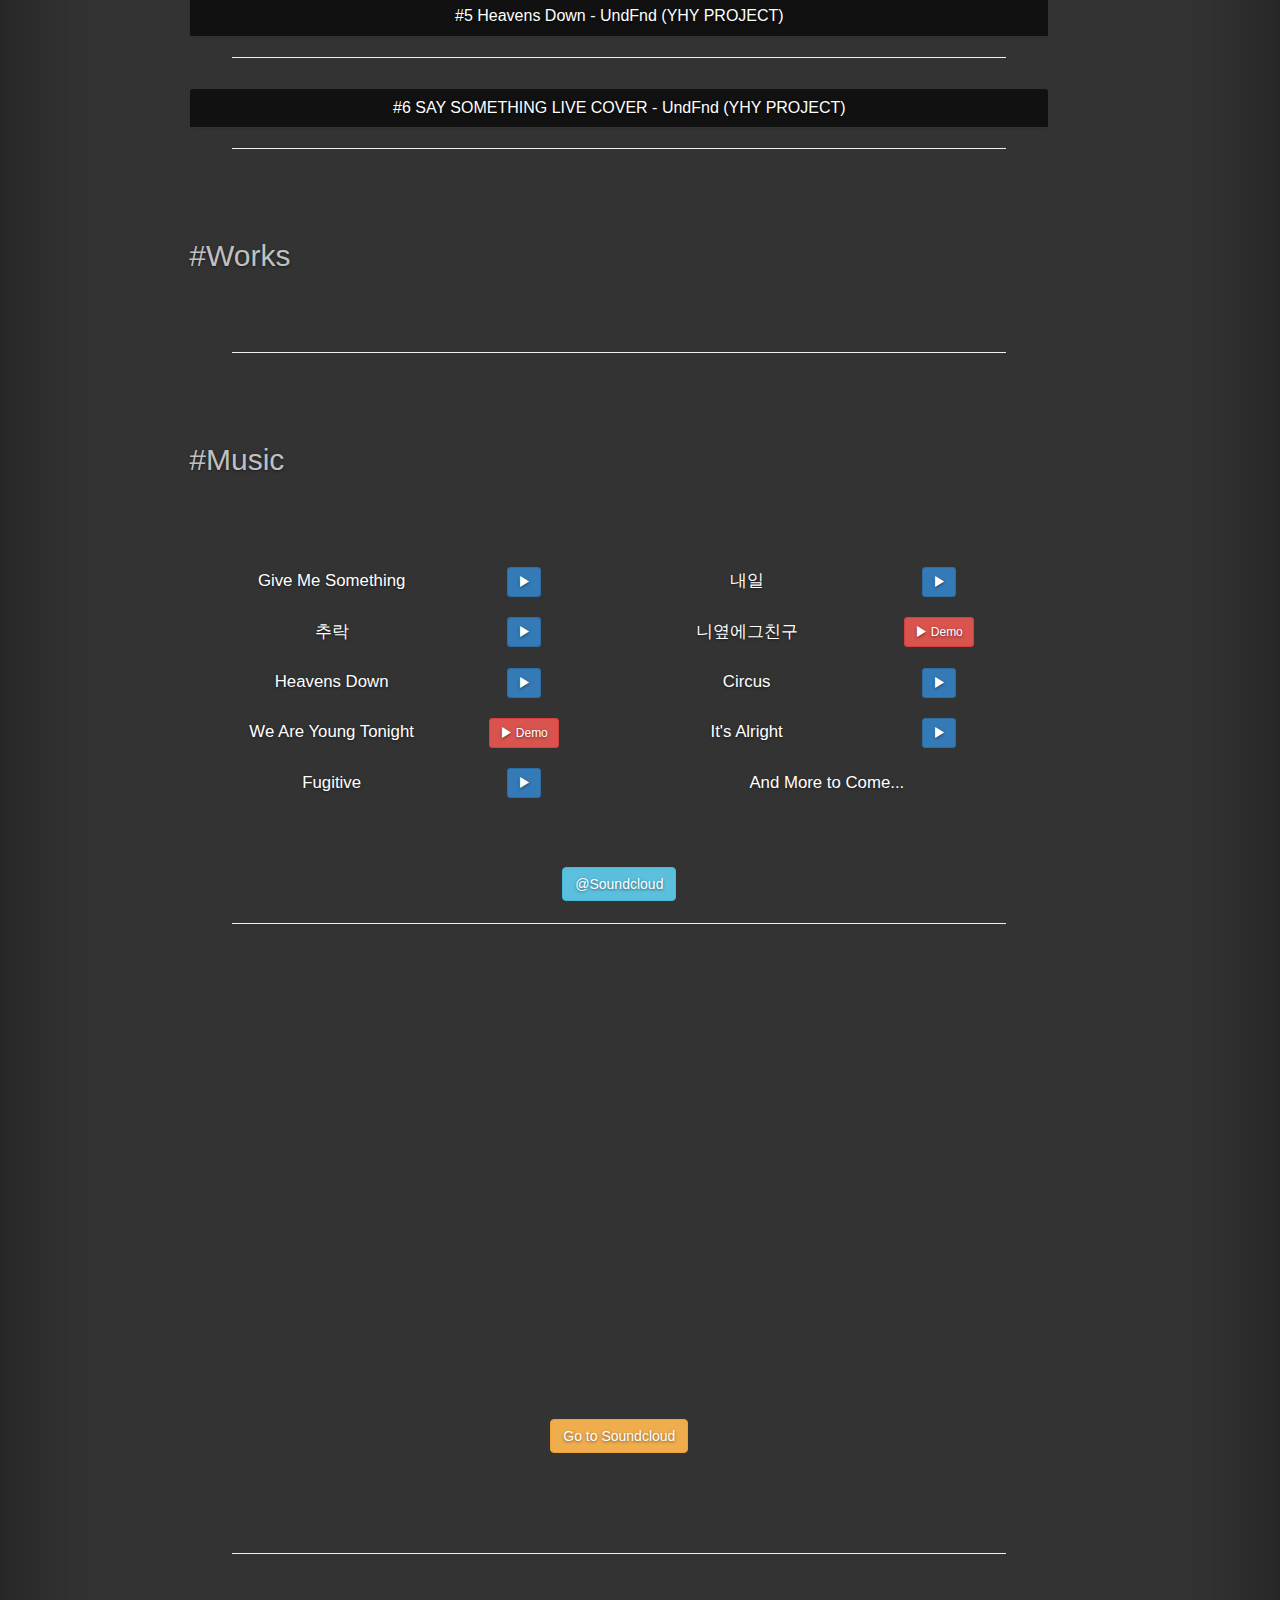
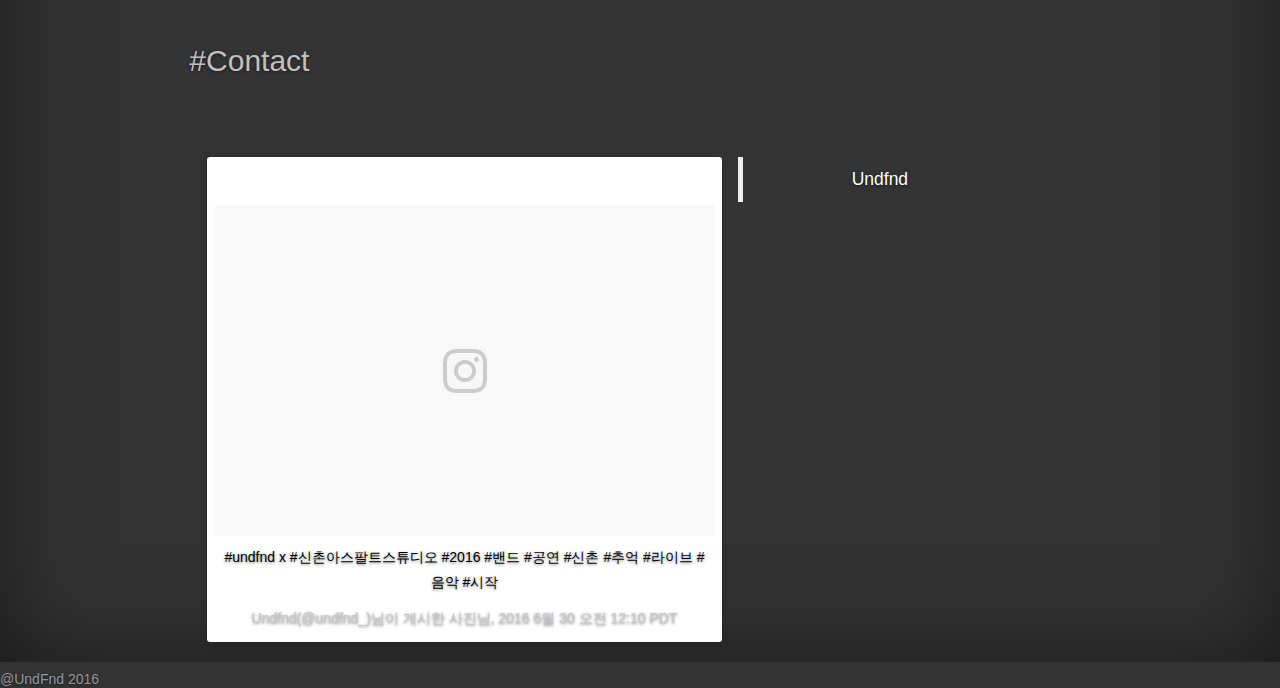
==== commit 9d9d6de1: "변경사항 위치 수정" ====
--- a/index.html
+++ b/index.html
@@ -8,14 +8,14 @@
     <meta http-equiv="X-UA-Compatible" content="IE=edge">
     <meta name="viewport" content="width=device-width, initial-scale=1">
     <!-- The above 3 meta tags *must* come first in the head; any other head content must come *after* these tags -->
-    <meta name="description" content="CH89">
-    <meta name="author" content="CH89">
+    <meta name="description" content="UndFnd">
+    <meta name="author" content="UndFnd">
     <meta property="fb:app_id" content="935392736514362">
-    <meta property="og:url" content="http://www.undfnd.com/chanchoi/index.html">
-    <meta property="og:image" content="http://www.undfnd.com/chanchoi/img/logo-bk.png">
-    <link rel="icon" href="img/favicon.ico">
-
-    <title>CH89</title>
+    <meta property="og:url" content="http://www.undfnd.com/">
+    <meta property="og:image" content="http://www.undfnd.com/img/logo-black.png">
+    <link rel="icon" href="img/logo-black.ico">
+
+    <title>UndFnd</title>
 
     <!-- Bootstrap core CSS -->
     <link href="bootstrap-3.3.6-dist/css/bootstrap.min.css" rel="stylesheet">
@@ -28,13 +28,24 @@
     <!-- Just for debugging purposes. Don't actually copy these 2 lines! -->
     <!--[if lt IE 9]><script src="../../assets/js/ie8-responsive-file-warning.js"></script><![endif]-->
     <script src="bootstrap-3.3.6-dist/js/ie-emulation-modes-warning.js"></script>
-    <script src="bootstrap-3.3.6-dist/js/instafeed.min.js"></script>
+
     <!-- HTML5 shim and Respond.js for IE8 support of HTML5 elements and media queries -->
     <!--[if lt IE 9]>
       <script src="https://oss.maxcdn.com/html5shiv/3.7.2/html5shiv.min.js"></script>
       <script src="https://oss.maxcdn.com/respond/1.4.2/respond.min.js"></script>
     <![endif]-->
 
+
+    <script>
+  (function(i,s,o,g,r,a,m){i['GoogleAnalyticsObject']=r;i[r]=i[r]||function(){
+  (i[r].q=i[r].q||[]).push(arguments)},i[r].l=1*new Date();a=s.createElement(o),
+  m=s.getElementsByTagName(o)[0];a.async=1;a.src=g;m.parentNode.insertBefore(a,m)
+  })(window,document,'script','//www.google-analytics.com/analytics.js','ga');
+
+  ga('create', 'UA-72911251-1', 'auto');
+  ga('send', 'pageview');
+  ga('set', 'userId', 'UA-72911251-1'); 
+</script>
 
 <script type="text/javascript" src="bootstrap-3.3.6-dist/js/bootstrap.js">
     $('body').scrollspy({target: '#navbar-scroll'});
@@ -78,30 +89,38 @@
 }
 </script>
 
-      
   </head>
 
 <body data-spy="scroll" data-target="#navbar-scroll">
 
+<div id="fb-root"></div>
+<script>(function(d, s, id) {
+  var js, fjs = d.getElementsByTagName(s)[0];
+  if (d.getElementById(id)) return;
+  js = d.createElement(s); js.id = id;
+  js.src = "//connect.facebook.net/ko_KR/sdk.js#xfbml=1&version=v2.6&appId=935392736514362";
+  fjs.parentNode.insertBefore(js, fjs);
+}(document, 'script', 'facebook-jssdk'));</script>
+
+
 
     <div class="site-wrapper" >
 
-      <div class="site-wrapper-inner"  id="ch89">
+      <div class="site-wrapper-inner"  id="undfnd">
 
         <div class="cover-container">
-          <div class="masthead clearfix">
-          <div class="masthead-brand"><a href="http://www.undfnd.com/chanchoi/index.html"><img id="logo" src="img/logo-bk.png"></a></div>
+          <div class="masthead clearfix ">
+          <div class="masthead-brand"><a href="http://www.undfnd.com"><img id="logo" src="img/logo.png"></a></div>
 
             <div class="inner">
               
               <div class="masthead-navbar" id="navbar-scroll">
                 <ul class="nav masthead-nav" role="tablist">
-                  <li class="active hidden-xs"><a href="#ch89" data-id="ch89">Home</a></li>
-                  <!--<li><a class="scroll-link" data-id="work" href="#work">Work</a></li>-->
-                  <li><a class="scroll-link" data-id="designs" href="#designs">Designs</a></li>
+                  <li class="active hidden-xs"><a href="#undfnd" data-id="undfnd">Home</a></li>
+                  <li><a class="scroll-link" data-id="projects" href="#projects">Projects</a></li>
+                  <li><a class="scroll-link" data-id="works" href="#works">Works</a></li>
                   <li><a class="scroll-link" data-id="music" href="#music">Music</a></li>
-                  <li><a class="scroll-link" data-id="instagram" href="#instagram">Instagram</a></li>
-                  <!--<li><a class="scroll-link" data-id="footer" href="#footer">Footer</a></li>-->
+                  <li><a class="scroll-link" data-id="contact" href="#contact">Contact</a></li>
                   </ul>
 
           </div>
@@ -109,89 +128,547 @@
         </div>
         </div><!--masthead clearfix-->
 
+
           <div class="inner cover">
-<!-- <center><div class="separator line-separator" id="work"></div></center>
-
-<br />
-<br />
-
-            <h2 class="id-title">#Work</h2>-->
-
-
-
-<center><div class="separator line-separator" id="designs"></div></center>
-<br />
-<br />
-            <h2 class="id-title">#Designs</h2>
-<div class="container-fluid" style="display:inline-block;">
-
-
-  <img class="img-responsive" src="img/guitar-p.jpg">
-
-  <img class="img-responsive" src="img/clown-p.jpg">
-
-  <img class="img-responsive" src="img/undfnd-p.jpg">
-
-
-  <img class="img-responsive" src="img/juntae-col.jpg">
-
-  <img class="img-responsive" src="img/juntae-ice-p.jpg">
-  
-  <img class="img-responsive" src="img/juntae-pencil-p.jpg">
-
-
-
-</div> <!-- table-responsive-->
-</div>
-            
+<center><div class="separator line-separator" id="projects"></div></center>
+            <h2 class="id-title">#Projects</h2>
+<div class="panel-group" id="accordion" role="tablist" aria-multiselectable="true">
+<div class="panel">
+    <div class="panel-heading" role="tab" id="headingOne">
+      <h4 class="panel-title">
+        <a role="button" data-toggle="collapse" data-parent="#accordion" href="#collapseOne" aria-expanded="true" aria-controls="collapseOne">
+          #1 Fugitive - UndFnd (Asphalt Studio PROJECT)
+        </a>
+      </h4>
+    </div>
+    <div id="collapseOne" class="panel-collapse collapse in" role="tabpanel" aria-labelledby="headingOne">
+      <div class="panel-body">
+
+    <div class="embed-responsive embed-responsive-16by9">
+<iframe src="https://www.facebook.com/plugins/video.php?href=https%3A%2F%2Fwww.facebook.com%2Fmymusiccast%2Fvideos%2F1142390569139793%2F&show_text=1&width=560" width="100%" height="430" style="border:none; overflow:hidden" scrolling="no" frameborder="0" allowTransparency="true"></iframe>
+
+    </div>
+
+<div class="col-xs-1 col-sm-1 col-md-1 col-lg-1"></div>
+
+<div class="col-xs-11 col-sm-4 col-md-4 col-lg-4">
+<p class="navbar-text" style="text-align:center;">
+바로 거기 그대여 어둠의 짐승이여 <br />
+내 피를 빠는 그대여 비열한 짐승이여<br />
+<br />
+요동치는 심장을<br />
+노리는 짐승이여<br />
+나의 핏줄을 내 순결을<br />
+숨어노리는 짐승이여<br />
+<br />
+해가 지고 빛이 죽으면 <br />
+허연 이를 드러내는 그대여<br />
+그림자가 드리워지면 <br />
+노리고 달려드는 그대여<br />
+<br />
+Runnin Runnin Away <br />
+Runnin Runnin Away<br />
+Runnin Runnin Away <br />
+So Far Away<br />
+<br />
+
+</p>
+</div>
+
+<div class="col-xs-1 col-sm-2 col-md-2 col-lg-2"></div>
+
+<div class="col-xs-11 col-sm-4 col-md-4 col-lg-4">
+<p class="navbar-text" style="text-align:center;">
+지금 비록 숨어서 숨소릴 죽이지만<br />
+어둠속 빛을찾아 도망쳐 다니지만<br />
+<br />
+언젠가 때가 온다면<br />
+얼굴을 마주하리라<br />
+눈을 맞춰 웃으며<br />
+그댈 반기리라<br />
+<br />
+내가 어둠을 마주하리 나<br />
+그림자를 놓지않으리<br />
+때가 되면 내 스스로 <br />
+짐승이 되어 도망치지 않으리 <br />
+<br />
+Runnin Runnin Away <br />
+Runnin Runnin Away<br />
+Runnin Runnin Away <br />
+So Far Away<br />
+<br />
+
+</p>
+</div>
+</div>
+    </div>
+  </div>
+  <center>
+  <div class="separator line-separator"></div></center>
+
+ <div class="panel">
+    <div class="panel-heading" role="tab" id="headingTwo">
+      <h4 class="panel-title">
+        <a role="button" data-toggle="collapse" data-parent="#accordion" href="#collapseTwo" aria-expanded="false" aria-controls="collapseTwo">
+          #2 니옆에그친구 - UndFnd (Asphalt Studio PROJECT)
+        </a>
+      </h4>
+    </div>
+    <div id="collapseTwo" class="panel-collapse collapse" role="tabpanel" aria-labelledby="headingTwo">
+      <div class="panel-body">
+    <div class="embed-responsive embed-responsive-16by9">
+<iframe src="https://www.facebook.com/plugins/video.php?href=https%3A%2F%2Fwww.facebook.com%2Fundfnd13%2Fvideos%2F591390724363296%2F&show_text=0&width=560" width="100%" height="430" style="border:none;overflow:hidden" scrolling="no" frameborder="0" allowTransparency="true" allowFullScreen="true"></iframe>
+    </div>
+<div class="col-xs-1 col-sm-1 col-md-1 col-lg-1"></div>
+
+<div class="col-xs-11 col-sm-4 col-md-4 col-lg-4">
+<p class="navbar-text" style="text-align:center;">
+우연히 나 예쁜여자랑 <br />
+잘놀고 있는데 니가 부른거야 괜히<br />
+<br />
+그래서 막상 만나보니 <br />
+첫눈에 확 들어와 버린거야 <br />
+<br />
+니옆에 그 친구 옛날에 한번쯤<br /> 
+스쳐 만났던 니 옆에 그 친구<br /> 
+<br />
+그때는 몰랐던 깔끔한 목소리 <br />
+매력이 넘치는 독특한 그 말투 <br />
+<br />
+</p>
+</div>
+
+<div class="col-xs-1 col-sm-2 col-md-2 col-lg-2"></div>
+
+<div class="col-xs-11 col-sm-4 col-md-4 col-lg-4">
+<p class="navbar-text" style="text-align:center;">
+예쁘진 않은데 그냥 끌려<br /> 
+매력이 넘쳐 흘러 불러 내 마음을<br />
+<br />
+너무 세게 간걸까 초반부터<br />
+첫날인데 좀 사릴걸 그랬나<br />
+<br />
+예쁘잖아 예쁘잖아 예쁘잖아 너무<br />
+떨리잖아 설레잖아 손한번만 잡아줘<br />
+<br />
+너는 어떨까 아닐까 나혼자 이럴까<br />
+뭐라 말할까 뭐할까 나한번만 봐줄래<br />
+<br />  
+</p>
+</div>
+</div>
+    </div>
+  </div>
+  <center>
+  <div class="separator line-separator"></div></center>
+
+ <div class="panel">
+    <div class="panel-heading" role="tab" id="headingThree">
+      <h4 class="panel-title">
+        <a role="button" data-toggle="collapse" data-parent="#accordion" href="#collapseThree" aria-expanded="true" aria-controls="collapseThree">
+          #3 Circus - UndFnd (Asphalt Studio PROJECT)
+        </a>
+      </h4>
+    </div>
+    <div id="collapseThree" class="panel-collapse collapse" role="tabpanel" aria-labelledby="headingThree">
+      <div class="panel-body">
+    <div class="embed-responsive embed-responsive-16by9">
+<iframe src="https://www.facebook.com/plugins/video.php?href=https%3A%2F%2Fwww.facebook.com%2Fundfnd13%2Fvideos%2F591394881029547%2F&show_text=0&width=560" width="100%" height="430" style="border:none;overflow:hidden" scrolling="no" frameborder="0" allowTransparency="true" allowFullScreen="true"></iframe>
+    </div>
+<div class="col-xs-1 col-sm-1 col-md-1 col-lg-1"></div>
+
+<div class="col-xs-11 col-sm-4 col-md-4 col-lg-4">
+<p class="navbar-text" style="text-align:center;">
+웃음을 멎고 내가 웃도록<br />
+눈물을 삼켜 가면에 숨어<br /> 
+<br />
+웃음을 줘도 그저 난 웃어<br /> 
+눈물을 주면 더욱 더 슬퍼<br /> 
+<br /> 
+이렇게 저렇게<br />  
+난리법석 모두 다같이<br />  
+추하게 더럽게<br />  
+너도 나도 모두 다같이<br />  
+<br />  
+형형색색의 불빛들이 <br />  
+우릴 비추며 나를 비추며 <br />  
+주인공인척 속이지만 <br />  
+우린 그저 서커스 광대 <br />
+<br />  
+</p>
+</div>
+
+<div class="col-xs-1 col-sm-2 col-md-2 col-lg-2"></div>
+
+<div class="col-xs-11 col-sm-4 col-md-4 col-lg-4">
+<p class="navbar-text" style="text-align:center;">
+내가 누군지 내가 너인지<br />  
+누굴 위해서 내 목을 졸라와<br />  
+<br /> 
+그럴싸하게 나를 졸라와<br />  
+죽을 때까지 죽일 때까지<br />  
+<br /> 
+웃어달라고 울부짖는 나<br />  
+사실은 이미 울고 있는 나<br />  
+굴레에 얽혀 짓밟히는 나<br />  
+웃어달라고 비웃어달라고<br />  
+<br /> 
+비틀비틀 걸어가는<br /> 
+나의 모습 위태로워<br />  
+비틀비틀 걸어가는<br /> 
+너의 모습 위태로워<br />  
+<br /> 
+</p>
+</div>
+</div>
+    </div>
+  </div>
+  <center><div class="separator line-separator"></div></center>
+
+
+ <div class="panel">
+    <div class="panel-heading" role="tab" id="headingFour">
+      <h4 class="panel-title">
+        <a role="button" data-toggle="collapse" data-parent="#accordion" href="#collapseFour" aria-expanded="true" aria-controls="collapseFour">
+          #4 Titanium (Cover) - UndFnd (Asphalt Studio PROJECT)
+        </a>
+      </h4>
+    </div>
+    <div id="collapseFour" class="panel-collapse collapse" role="tabpanel" aria-labelledby="headingFour">
+      <div class="panel-body">
+    <div class="embed-responsive embed-responsive-16by9">
+<iframe src="https://www.facebook.com/plugins/video.php?href=https%3A%2F%2Fwww.facebook.com%2Fundfnd13%2Fvideos%2F591376321031403%2F&show_text=0&width=560" width="100%" height="430" style="border:none;overflow:hidden" scrolling="no" frameborder="0" allowTransparency="true" allowFullScreen="true"></iframe>
+    </div>
+</div>
+    </div>
+  </div>
+</div>
+<center><div class="separator line-separator" id="works"></div></center>
+
+<div class="panel">
+    <div class="panel-heading" role="tab" id="headingFive">
+      <h4 class="panel-title">
+        <a role="button" data-toggle="collapse" data-parent="#accordion" href="#collapseFive" aria-expanded="true" aria-controls="collapseFive">
+          #5 Heavens Down - UndFnd (YHY PROJECT)
+        </a>
+      </h4>
+    </div>
+    <div id="collapseFive" class="panel-collapse collapse" role="tabpanel" aria-labelledby="headingFive">
+      <div class="panel-body">
+    <div class="embed-responsive embed-responsive-16by9">
+            <iframe width="100%" height="430" src="https://www.youtube.com/embed/ROAI3P9B_aY?rel=0&modestbranding=1&showinfo=0" frameborder="0" allowfullscreen></iframe>
+    </div>
+<div class="col-xs-1 col-sm-1 col-md-1 col-lg-1"></div>
+
+<div class="col-xs-11 col-sm-4 col-md-4 col-lg-4">
+<p class="navbar-text" style="text-align:center;">
+Skies are closing <br />
+Songs are fading <br />
+Stars now falling rain <br />
+<br />
+Spaces heavy <br />
+Faces empty <br />
+Heavens stairs far away <br />
+<br />
+Perhaps yesterday <br />
+Maybe long ago <br />
+I gave up reaching for such place <br />
+Maybe not for me <br />
+Not a room for me <br />
+So far away it seems <br />
+<br />
+Heavens down, they say <br />
+Heavens down, I dont see it <br />
+Heavens down, they say <br />
+Heavens down, I'd never see it <br />
+<br />
+</p>
+</div>
+
+<div class="col-xs-1 col-sm-2 col-md-2 col-lg-2"></div>
+
+<div class="col-xs-11 col-sm-4 col-md-4 col-lg-4">
+<p class="navbar-text" style="text-align:center;">
+Maybe I'm afraid <br />
+Perhaps not too late <br />
+I look up reaching for such place <br />
+<br />
+Maybe not for me <br />
+Not a room for me <br />
+So far away it seems <br />
+<br />
+Heavens down, they say <br />
+Heavens down, I dont see it <br />
+Heavens down, they say <br />
+Heavens down, I'd never see it <br />
+<br />
+Spare me a song <br />
+Spare me a minute <br /> 
+Spare me a word <br />
+<br />
+Heavens down, they say <br />
+Heavens down, I dont see it <br />
+<br />
+</p>
+</div>
+</div>
+    </div>
+  </div>
+  <center><div class="separator line-separator"></div></center>
+
+  <div class="panel">
+    <div class="panel-heading" role="tab" id="headingSix">
+      <h4 class="panel-title">
+        <a class="collapsed" role="button" data-toggle="collapse" data-parent="#accordion" href="#collapseSix" aria-expanded="true" aria-controls="collapseSix">
+          #6 SAY SOMETHING LIVE COVER - UndFnd (YHY PROJECT)
+        </a>
+      </h4>
+    </div>
+    <div id="collapseSix" class="panel-collapse collapse" role="tabpanel" aria-labelledby="headingSix">
+      <div class="panel-body">
+        <div class="embed-responsive embed-responsive-16by9">
+            <iframe width="100%" height="430" src="https://www.youtube.com/embed/Phb-2Oo2O-Q?rel=0&modestbranding=1&showinfo=0" frameborder="0" allowfullscreen></iframe>
+            </div>
+<div class="col-xs-1 col-sm-1 col-md-1 col-lg-1"></div>
+
+<div class="col-xs-11 col-sm-5 col-md-5 col-lg-5">
+<p class="navbar-text" style="text-align:center;">
+Say something, I'm giving up on you <br />
+I'll be the one if you want me to <br />
+Anywhere I would've followed you <br />
+Say something, I'm giving up on you <br />
+ <br />
+And I... am feeling so small <br />
+It was over my head <br />
+I know nothing at all <br />
+And I... will stumble and fall <br />
+I'm still learning to love <br />
+Just starting to crawl <br />
+ <br />
+Say something, I'm giving up on you <br />
+I'm sorry that I couldn't get to you <br />
+Anywhere I would've followed you <br />
+Say something, I'm giving up on you <br />
+<br />
+</p>
+</div>
+
+<div class="col-xs-1 col-sm-1 col-md-1 col-lg-1"></div>
+
+<div class="col-xs-11 col-sm-5 col-md-5 col-lg-5">
+<p class="navbar-text" style="text-align:center;">
+And I... will swallow my pride <br />
+You're the one that I love <br />
+And I'm saying goodbye <br />
+ <br />
+Say something, I'm giving up on you <br />
+And I'm sorry that I couldn't get to you <br />
+And anywhere I would've followed you (Oh-Ooh) <br />
+Say something, I'm giving up on you <br />
+ <br />
+Say something, I'm giving up on you <br />
+Say something... <br />
+<br />
+</p>
+</div>
+
+      </div> <!--panel body-->
+        </div><!--collapse 6-->
+            </div><!--panel-->
             <center><div class="separator line-separator"  id="music"></div></center>
 <br />
 <br />
+            <h2 class="id-title">#Works</h2>
+
+            <center><div class="separator line-separator"  id="music"></div></center>
+<br />
+<br />
             <h2 class="id-title">#Music</h2>
 
-<iframe id="soundclound" width="70%" height="600" scrolling="yes" frameborder="no" src="https://w.soundcloud.com/player/?url=https%3A//api.soundcloud.com/playlists/246522292&amp;auto_play=false&amp;hide_related=false&amp;show_comments=true&amp;show_user=true&amp;show_reposts=false&amp;visual=true"></iframe>
-
-
-          <center><div class="separator line-separator" id="instagram" ></div></center>
-<br />
-<br />
-          <h2 class="id-title">#Instagram</h2>
-
-<div class="container-fluid">
-
-<script type="text/javascript">
-var userFeed = new Instafeed({
-  get: 'user',
-  userId: '21550083',
-  accessToken: '21550083.d0686d1.ac6062bffb724d2eb36903d577e7dca8',
-  sortBy: "most-liked",
-  resolution: "low_resolution"
-    });
-userFeed.run();
-</script>
-
-<div id="instafeed" style="min-height:300px;"></div>
-
-    </div>
-
-
-
-<center><div class="separator line-separator"  id="footer"></div></center>
+            <p class="lead" style="margin-top:30px;">
+              <div class="container-fluid" style="font-size:1.2em; line-height:3em;">
+              
+              <div class="col-xs-12 col-sm-12 col-md-6 col-lg-6">
+              <div class="col-xs-9 col-sm-8 col-md-7 col-lg-7">Give Me Something </div>
+              <div class="col-xs-3 col-sm-4 col-md-5 col-lg-5"><a href="https://soundcloud.com/undfnd-1/20160402-give-me-something/s-nhN3i" class="btn btn-sm btn-primary"> <span class="glyphicon glyphicon-play" aria-hidden="true"></span></a><br/></div>
+              </div>
+
+              <div class="col-xs-12 col-sm-12 col-md-6 col-lg-6">
+              <div class="col-xs-9 col-sm-8 col-md-7 col-lg-7">내일 </div>
+              <div class="col-xs-3 col-sm-4 col-md-5 col-lg-5"><a href="https://soundcloud.com/undfnd-1/20160402a/s-lvxWz" class="btn btn-sm btn-primary"> <span class="glyphicon glyphicon-play" aria-hidden="true"></span></a><br/></div>
+              </div>
+              <div class="col-xs-12 col-sm-12 col-md-6 col-lg-6">
+              <div class="col-xs-9 col-sm-8 col-md-7 col-lg-7">추락 </div>
+              <div class="col-xs-3 col-sm-4 col-md-5 col-lg-5"><a href="https://soundcloud.com/undfnd-1/20160402a-2/s-1ouX9" class="btn btn-sm btn-primary"> <span class="glyphicon glyphicon-play" aria-hidden="true"></span></a><br/></div>
+              </div>
+
+              <div class="col-xs-12 col-sm-12 col-md-6 col-lg-6">
+              <div class="col-xs-9 col-sm-8 col-md-7 col-lg-7">니옆에그친구 </div>
+              <div class="col-xs-3 col-sm-4 col-md-5 col-lg-5"><a href="https://soundcloud.com/undfnd-1/demo-1" class="btn btn-sm btn-danger"> <span class="glyphicon glyphicon-play" aria-hidden="true"></span> Demo</a>
+              <br/></div>
+              </div>
+              
+              <div class="col-xs-12 col-sm-12 col-md-6 col-lg-6">
+              <div class="col-xs-9 col-sm-8 col-md-7 col-lg-7">Heavens Down </div>
+              <div class="col-xs-3 col-sm-4 col-md-5 col-lg-5"><a href="https://soundcloud.com/undfnd-1/20160402-heavens-down/s-3aNds" class="btn btn-sm btn-primary"> <span class="glyphicon glyphicon-play" aria-hidden="true"></span></a><br/></div>
+              </div>
+              
+              <div class="col-xs-12 col-sm-12 col-md-6 col-lg-6">
+              <div class="col-xs-9 col-sm-8 col-md-7 col-lg-7">Circus </div>
+              <div class="col-xs-3 col-sm-4 col-md-5 col-lg-5"><a href="https://soundcloud.com/undfnd-1/20160402-circus/s-RYLSP" class="btn btn-sm btn-primary"> <span class="glyphicon glyphicon-play" aria-hidden="true"></span></a><br/></div>
+              </div>
+              
+              <div class="col-xs-12 col-sm-12 col-md-6 col-lg-6">
+              <div class="col-xs-9 col-sm-8 col-md-7 col-lg-7">We Are Young Tonight </div>
+              <div class="col-xs-3 col-sm-4 col-md-5 col-lg-5"><a href="https://soundcloud.com/undfnd-1/demo-we-are-young-tonight" class="btn btn-sm btn-danger"> <span class="glyphicon glyphicon-play" aria-hidden="true"></span> Demo</a>
+              <br/></div>
+              </div>
+              
+              <div class="col-xs-12 col-sm-12 col-md-6 col-lg-6">
+              <div class="col-xs-9 col-sm-8 col-md-7 col-lg-7">It's Alright </div>
+              <div class="col-xs-3 col-sm-4 col-md-5 col-lg-5"><a href="https://soundcloud.com/undfnd-1/20160402-its-alright/s-JXo4X" class="btn btn-sm btn-primary"> <span class="glyphicon glyphicon-play" aria-hidden="true"></span></a> <br/></div>
+              </div>
+              
+              <div class="col-xs-12 col-sm-12 col-md-6 col-lg-6">
+              <div class="col-xs-9 col-sm-8 col-md-7 col-lg-7">Fugitive </div>
+              <div class="col-xs-3 col-sm-4 col-md-5 col-lg-5"><a href="https://soundcloud.com/undfnd-1/20160402-fugitive/s-V2LTm" class="btn btn-sm btn-primary"> <span class="glyphicon glyphicon-play" aria-hidden="true"></span></a> <br/></div>
+              </div>
+              <!--
+              <div class="col-xs-12 col-sm-12 col-md-6 col-lg-6">
+              <div class="col-xs-9 col-sm-8 col-md-7 col-lg-7">행복의독</div>
+              <div class="col-xs-3 col-sm-4 col-md-5 col-lg-5"> <br/></div>
+              </div>
+              
+              <div class="col-xs-12 col-sm-12 col-md-6 col-lg-6">
+              <div class="col-xs-9 col-sm-8 col-md-7 col-lg-7">Having a Bad Day</div>
+              <div class="col-xs-3 col-sm-4 col-md-5 col-lg-5"> <br/></div>
+              </div>
+              
+              <div class="col-xs-12 col-sm-12 col-md-6 col-lg-6">
+              <div class="col-xs-9 col-sm-8 col-md-7 col-lg-7">Bring it on</div>
+              <div class="col-xs-3 col-sm-4 col-md-5 col-lg-5"> <br/></div>
+              </div>
+              
+              <div class="col-xs-12 col-sm-12 col-md-6 col-lg-6">
+              <div class="col-xs-9 col-sm-8 col-md-7 col-lg-7">Prey On</div>
+              <div class="col-xs-3 col-sm-4 col-md-5 col-lg-5"> <br/></div>
+              </div>
+              
+              <div class="col-xs-12 col-sm-12 col-md-6 col-lg-6">
+              <div class="col-xs-9 col-sm-8 col-md-7 col-lg-7">Closing</div>
+              <div class="col-xs-3 col-sm-4 col-md-5 col-lg-5"> <br/></div>
+              </div>
+              
+              <div class="col-xs-12 col-sm-12 col-md-6 col-lg-6">
+              <div class="col-xs-9 col-sm-8 col-md-7 col-lg-7">Alive</div>   
+              <div class="col-xs-3 col-sm-4 col-md-5 col-lg-5"> <br/></div>
+              </div>
+              -->
+              
+         
+
+              And More to Come...<br/><br/>
+              <a href="https://soundcloud.com/undfnd-1/sets/2016undfnd/s-7Zadd" class="btn btn-md btn-info">@Soundcloud</a>
+              
+         
+             
+             </div> <!--container-fluid-->
+
+            </p>
+
+  <center>
+  <div class="separator line-separator"></div></center>
+
+            <iframe width="100%" height="430" scrolling="no" frameborder="no" src="https://w.soundcloud.com/player/?url=https%3A//api.soundcloud.com/playlists/9944254&amp;color=ff5500&amp;auto_play=false&amp;hide_related=false&amp;show_comments=true&amp;show_user=true&amp;show_reposts=false"></iframe>
+            <p class="lead" style="margin-top:30px;">
+              <a href="http://soundcloud.com/undfnd-1" class="btn btn-md btn-warning">Go to Soundcloud</a>
+            </p>
+          
+
+          <center><div class="separator line-separator" id="contact" ></div></center>
+<br />
+<br />
+          <h2 class="id-title">#Contact</h2>
 
           </div> <!--inner cover-->
           </div><!--cover container-->
 
+<div class="col-lg-2 col-md-1 hidden-sm hidden-xs"></div>
+
+<!--<form id="form1" name="form1" class="contact-form" method="post">
+<input type="hidden" name="mode" value="send">
+  <div class="form-group col-xs-12 col-sm-4 col-mid-6">
+    <label for="name"><span class="glyphicon glyphicon-user" aria-hidden="true"></span> Name </label>
+    <input type="text" class="form-control" id="name" name="name" aria-required="true" placeholder="name">
+  </div>
+
+  <div class="form-group col-xs-12 col-sm-4 col-mid-6">
+    <label for="areaname"><span class="glyphicon glyphicon-globe" aria-hidden="true"></span> Area </label>
+    <input type="text" class="form-control" id="areaname" name="areaname" aria-required="true" placeholder="areaname">
+  </div>
+
+  <div class="form-group col-xs-12 col-sm-4 col-mid-6">
+    <label for="email"><span class="glyphicon glyphicon-envelope" aria-hidden="true"></span> E-mail </label>
+    <input type="email" class="form-control" id="email" name="email" aria-required="true" placeholder="email">
+  </div>
+
+
+  <div class="form-group col-xs-12 col-sm-12 col-mid-12 col-lg-12
+  ">
+    <label for="questype"><span class="glyphicon glyphicon-check" aria-hidden="true"></span> Question Type </label>
+<br>
+    <input type="radio" name="questype" class="radio-inline" id="questype" aria-required="true" placeholder="questype" value="Product">&nbsp;<span class="glyphicon glyphicon-sunglasses" aria-hidden="true"></span> UndFnd&nbsp;&nbsp;&nbsp;&nbsp;
+
+  <input type="radio" name="questype" class="radio-inline" id="questype" aria-required="true" placeholder="questype" value="Store">&nbsp;<span class="glyphicon glyphicon-music" aria-hidden="true"></span> Music&nbsp;&nbsp;&nbsp;&nbsp;
+
+  <input type="radio" name="questype" class="radio-inline" id="questype" aria-required="true" placeholder="questype" value="Others">&nbsp;<span class="glyphicon glyphicon-question-sign" aria-hidden="true"></span> Others &nbsp;&nbsp;&nbsp;&nbsp;
+</br>
+  </div>
+
+  <div class="form-group col-xs-12">
+  <label for="content"><span class="glyphicon glyphicon-pencil" aria-hidden="true"></span> Content </label>
+  <textarea id="content" name="content" class="form-control" rows="5" aria-required="true"></textarea>
+  </div>
+
+  <div class="form-group col-xs-12">
+    <label for="file"><span class="glyphicon glyphicon-picture" aria-hidden="true"></span> Attachments </label>
+    <input type="file" id="file1" name="userfile1" value="file1">
+    <input type="file" id="file2" name="userfile2" value="file2">
+    <input type="file" id="file3" name="userfile3" value="file3">
+  </div>
+
+<div class="form-group col-xs-12">
+<input type="button" id="submit" class="btn btn-md btn-danger" value="Submit" onclick="form_Check();" style="cursor:hand;"> <span id="result"></span>
+
+  </div>
+
+</form>-->
+
+
+<div class="col-lg-5 col-md-6 col-sm-12 col-xs-12" style="padding:0px;">
+
+<div class="panel-group" id="accordion" role="tablist" aria-multiselectable="true">
+<center>
+<blockquote class="instagram-media" data-instgrm-captioned data-instgrm-version="7" style=" background:#FFF; border:0; border-radius:3px; box-shadow:0 0 1px 0 rgba(0,0,0,0.5),0 1px 10px 0 rgba(0,0,0,0.15); margin: 0px; max-width:600px; padding:0; width:99.375%; width:-webkit-calc(100% - 2px); width:calc(100% - 2px);"><div style="padding:8px;"> <div style=" background:#F8F8F8; line-height:0; margin-top:40px; padding:33.2407407407% 0; text-align:center; width:100%;"> <div style=" background:url([data-uri]); display:block; height:44px; margin:0 auto -44px; position:relative; top:-22px; width:44px;"></div></div> <p style=" margin:8px 0 0 0; padding:0 4px;"> <a href="https://www.instagram.com/p/BHRQ22pAiqb/" style=" color:#000; font-family:Arial,sans-serif; font-size:14px; font-style:normal; font-weight:normal; line-height:17px; text-decoration:none; word-wrap:break-word;" target="_blank">#undfnd x #신촌아스팔트스튜디오 #2016  #밴드 #공연 #신촌 #추억 #라이브 #음악 #시작</a></p> <p style=" color:#c9c8cd; font-family:Arial,sans-serif; font-size:14px; line-height:17px; margin-bottom:0; margin-top:8px; overflow:hidden; padding:8px 0 7px; text-align:center; text-overflow:ellipsis; white-space:nowrap;">Undfnd(@undfnd_)님이 게시한 사진님, <time style=" font-family:Arial,sans-serif; font-size:14px; line-height:17px;" datetime="2016-06-30T07:10:24+00:00">2016  6월 30 오전 12:10 PDT</time></p></div></blockquote>
+<script async defer src="//platform.instagram.com/en_US/embeds.js"></script>
+</center>
+
+</div><!--instagram-->
+</div>
+
+<div class="col-lg-3 col-md-5 col-sm-12 hidden-xs">
+<div class="fb-page" style="margin:0px;" data-href="https://www.facebook.com/undfnd13/" data-tabs="timeline" data-small-header="true" data-adapt-container-width="true" data-hide-cover="false" data-show-facepile="false"><blockquote cite="https://www.facebook.com/undfnd13/" class="fb-xfbml-parse-ignore"><a href="https://www.facebook.com/undfnd13/">Undfnd</a></blockquote></div>
+</div><!--col-responsive-->
 
 </div><!--site-wrapper-inner-->
 
-<div class="col-lg-1 hidden-md hidden-sm hidden-xs"></div>
-
+<div class="col-lg-1 col-md-1 hidden-sm hidden-xs"></div>
 
 
 </div><!-- site wrapper -->
 
 <div class="mastfoot" style="position:relative; text-align:left;">
-              <h5>@choichan 2016</h5>
+              <h5>@UndFnd 2016</h5>
 
                
 </div>
@@ -206,8 +683,6 @@
     <script src="parallax.js-1.3.1/parallax.js"></script>
         <script src="bootstrap-3.3.6-dist/js/bootstrap.min.js"></script>
     <script src="bootstrap-3.3.6-dist/js/ie10-viewport-bug-workaround.js"></script>
-
-
   </body>
 </html>
 
--- a/cover.css
+++ b/cover.css
@@ -1,44 +1,38 @@
 /*
  * Globals
  */
-
-.img-responsive {
-  max-width: 300px !important;
-  display: inline-block;
-}
 
 /* Links */
 a,
 a:focus,
 a:hover {
-  color: #111;
+  color: #fff;
 }
 
 /* Custom default button */
 .btn-default,
 .btn-default:hover,
 .btn-default:focus {
-  color: #444;
+  color: #333;
   text-shadow: none; /* Prevent inheritence from `body` */
-  background-color: #111;
-  border: 1px solid #111;
+  background-color: #fff;
+  border: 1px solid #fff;
 }
 
 
 /*
  * Base structure
  */
-
 
 html,
 body {
   height: 100%;
-  background-color: #fff;
+  background-color: #333;
 }
 body {
-  color: #111;
+  color: #fff;
   text-align: center;
-  text-shadow: czz
+  text-shadow: 0 1px 3px rgba(0,0,0,.5);
   position: relative;
 }
 
@@ -48,7 +42,8 @@
   width: 100%;
   height: 100%; /* For at least Firefox */
   min-height: 100%;
-
+  -webkit-box-shadow: inset 0 0 100px rgba(0,0,0,.5);
+          box-shadow: inset 0 0 100px rgba(0,0,0,.5);
 }
 .site-wrapper-inner {
   display: table-cell;
@@ -93,20 +88,21 @@
   padding-left: 0;
   font-size: 16px;
   font-weight: bold;
-  color: darkgrey; /* IE8 proofing */
+  color: #fff; /* IE8 proofing */
+  color: rgba(255,255,255,.75);
   border-bottom: 2px solid transparent;
 }
 .masthead-nav > li > a:hover,
 .masthead-nav > li > a:focus {
   background-color: transparent;
-  border-bottom-color: crimson;
-  border-bottom-color: rgba(0,0,0,.25);
+  border-bottom-color: #a9a9a9;
+  border-bottom-color: rgba(255,255,255,.25);
 }
 .masthead-nav > .active > a,
 .masthead-nav > .active > a:hover,
 .masthead-nav > .active > a:focus {
-  color: crimson;
-  border-bottom-color: crimson;
+  color: #fff;
+  border-bottom-color: #fff;
 }
 
 @media (min-width: 768px) {
@@ -140,8 +136,8 @@
  */
 
 .mastfoot {
-  color: #111; /* IE8 proofing */
-  color: rgba(0,0,0,.5);
+  color: #999; /* IE8 proofing */
+  color: rgba(255,255,255,.5);
 }
 
 
@@ -168,14 +164,13 @@
   .cover-container {
     width: 100%; /* Must be percentage or pixels for horizontal alignment */
   }
-  
 }
 
 @media (min-width: 992px) {
   .masthead,
   .mastfoot,
   .cover-container {
-    width: 1000px;
+    width: 900px;
   }
 }
 
@@ -189,15 +184,15 @@
     width: 90%;
     margin-top: 14px;
     margin-bottom: 30px;
-    border-color: darkgrey;
+    border-color: #f0f0f0;
     border-style: solid;
-    border-width: 0px 0px 2px 0px;
+    border-width: 0px 0px 1px 0px;
 }
 
 .id-title {
   text-align: left;
   margin-bottom: 80px;
-  color:darkgrey;
+  color:silver;
 }
 
 .fb-page {
@@ -217,8 +212,6 @@
   padding:0px;
   background-color: transparent;
   color:white;
-  margin-bottom: 0px;
-  margin-top:0px;
 }
 .panel-heading {
   background-color: #111;
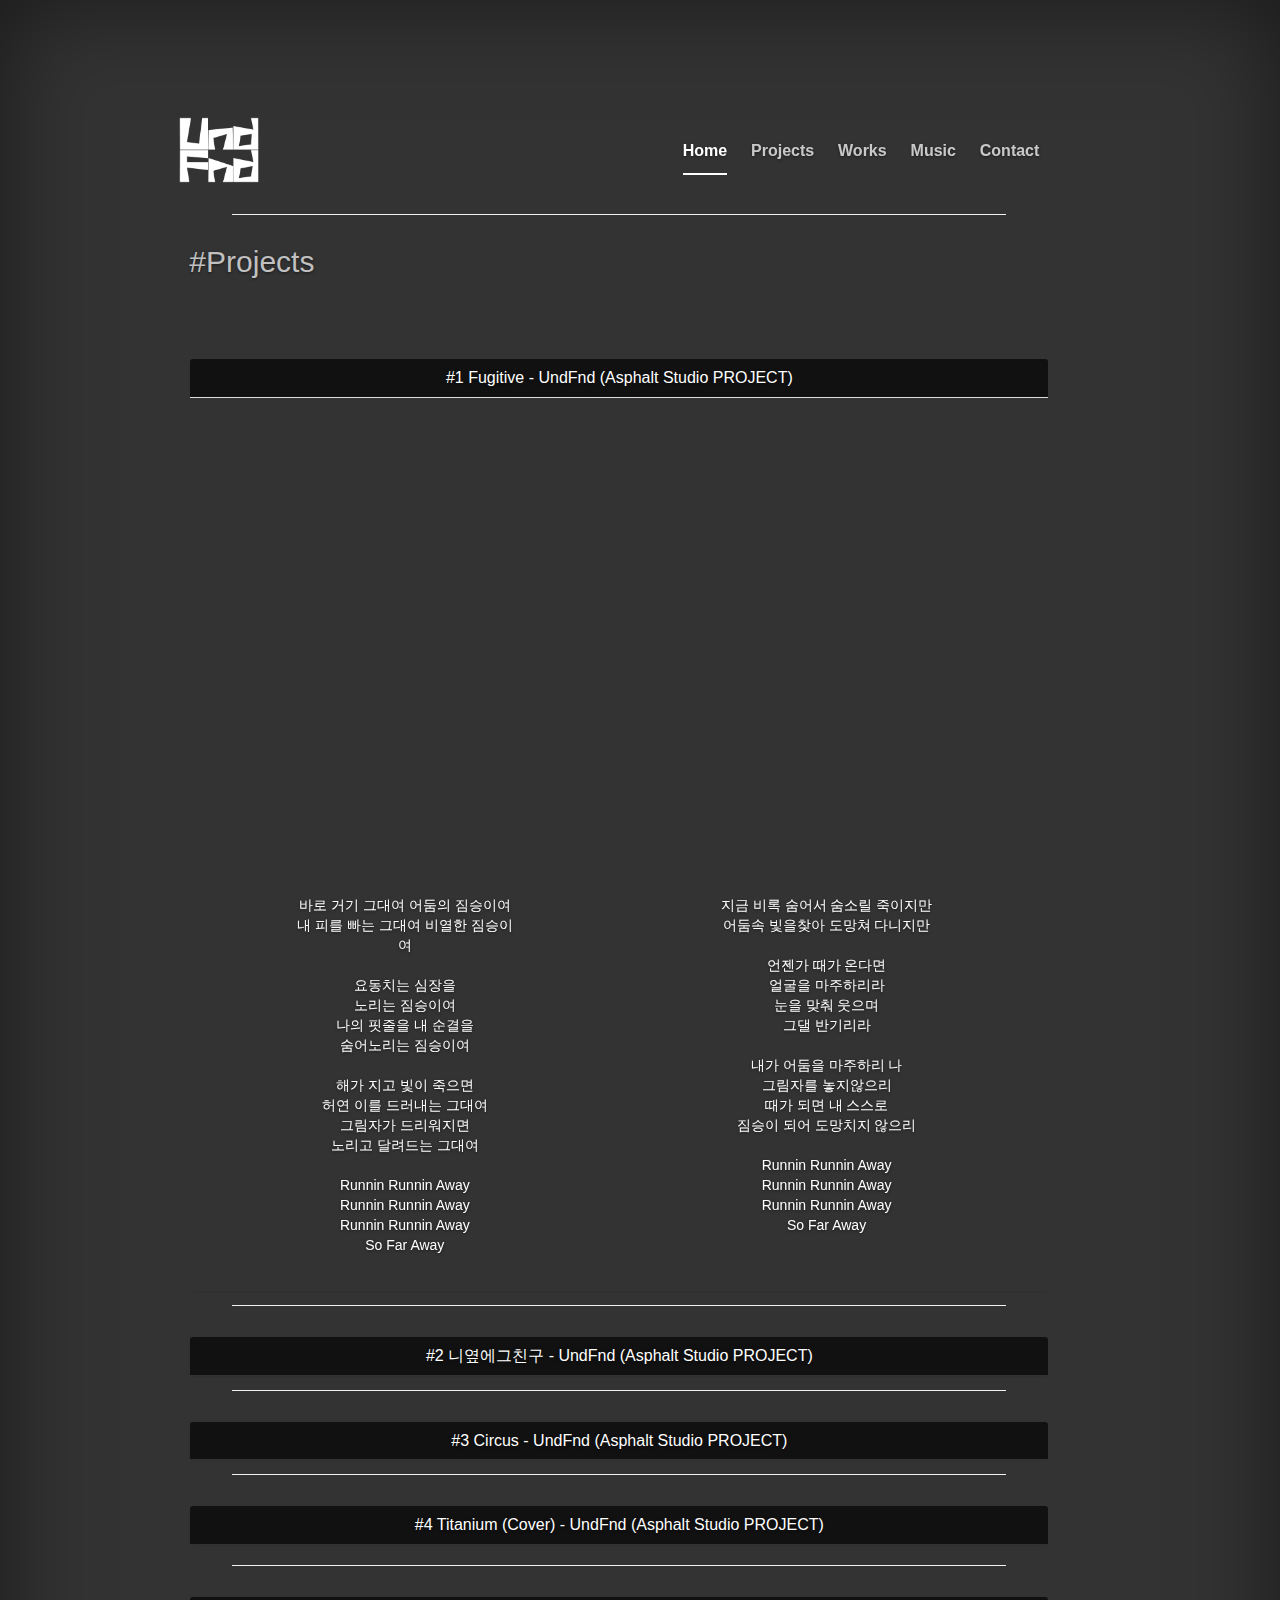
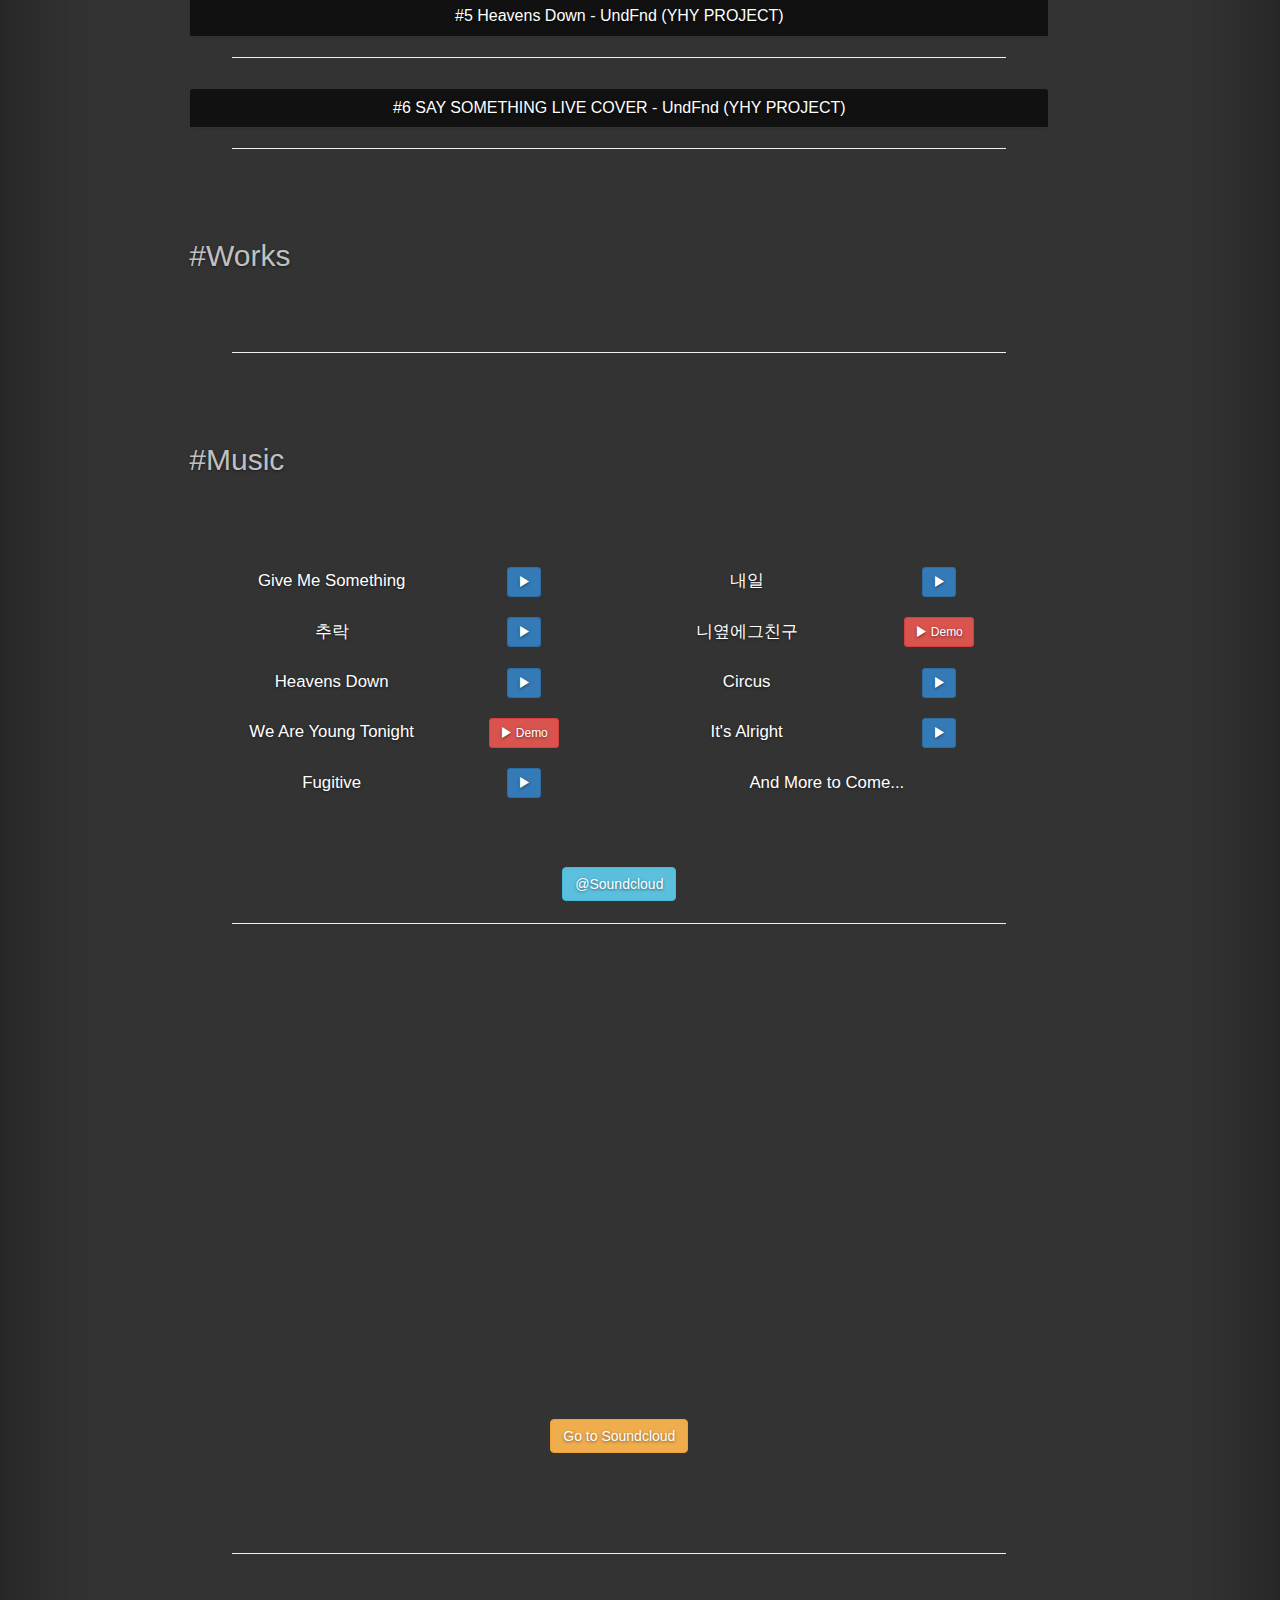
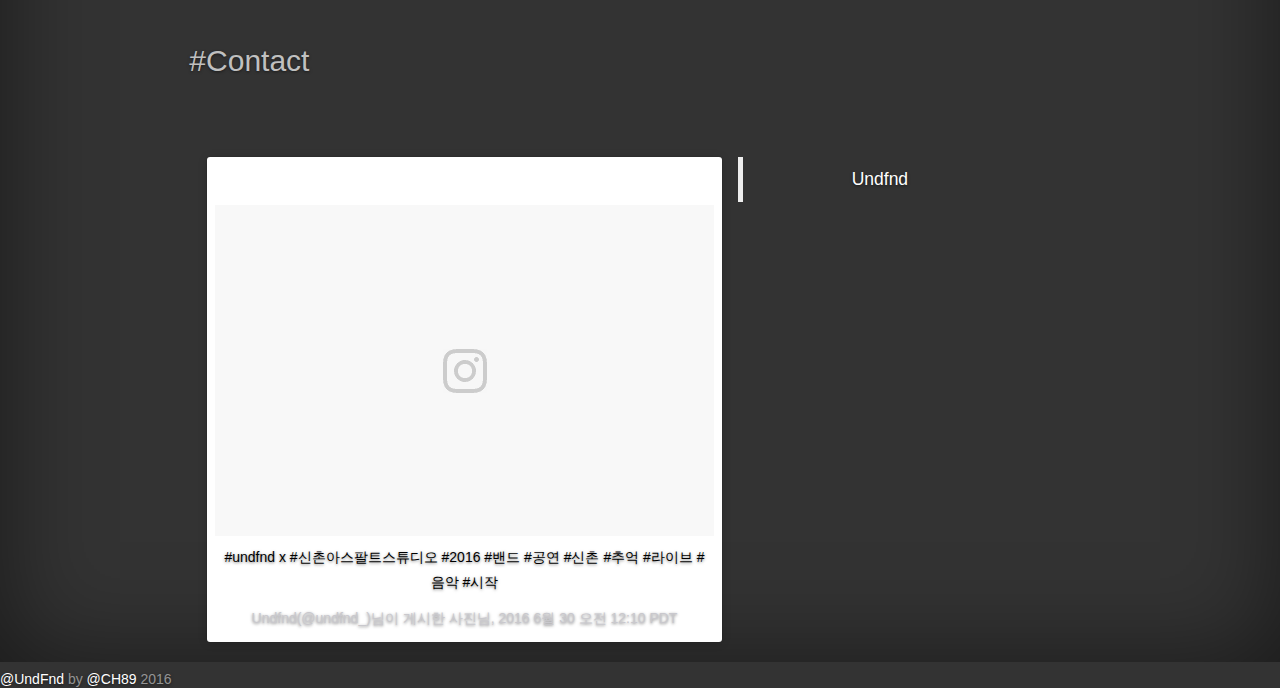
==== commit 31bbb542: "?" ====
--- a/index.html
+++ b/index.html
@@ -668,7 +668,7 @@
 </div><!-- site wrapper -->
 
 <div class="mastfoot" style="position:relative; text-align:left;">
-              <h5>@UndFnd 2016</h5>
+              <h5><a href="#">@UndFnd</a> by <a href="/ch89/index.html">@CH89</a> 2016 </h5>
 
                
 </div>
